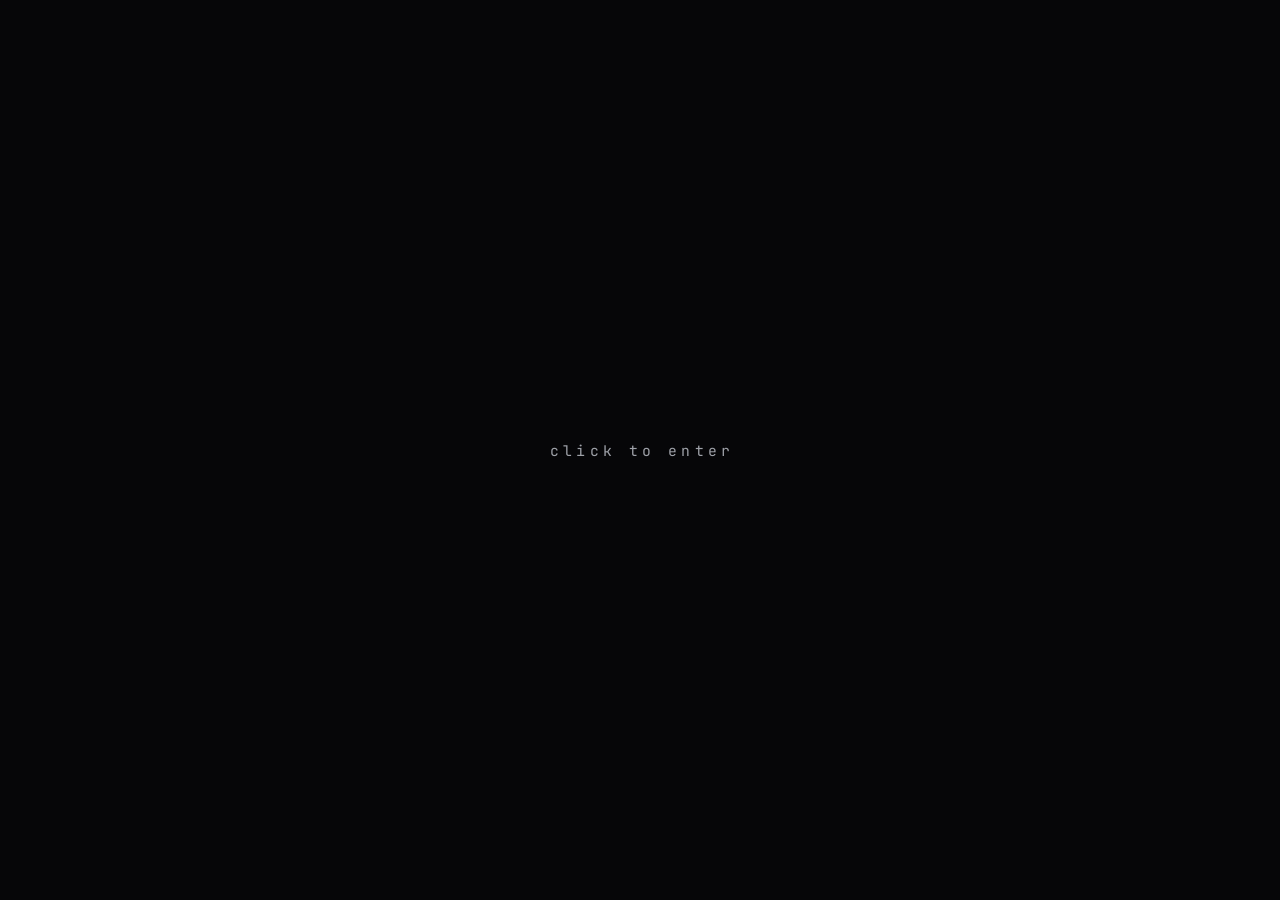
==== index.html @ 42042225 "Add files via upload" ====
<!DOCTYPE html>
<html lang="tr">
<head>
  <meta charset="UTF-8">
  <meta name="viewport" content="width=device-width, initial-scale=1.0">
  <title>Z O D I 4 C</title>
  <meta name="title" content="Z O D I 4 C">
  <meta name="description"
    content="Personal space of Zodi4c. Discord profiles, projects, skills, constellation map and terminal.">
  <meta name="theme-color" content="#121318">
  <meta property="og:type" content="website">
  <meta property="og:url" content="https://zodi4ctvn.github.io/">
  <meta property="og:title" content="Z O D I 4 C">
  <meta property="og:description" content="Digital presence • Takımyıldızı Projeleri • Terminal">
  <meta property="og:image" content="https://cdn.discordapp.com/embed/avatars/0.png">
  <link rel="canonical" href="https://zodi4ctvn.github.io/">
  <link rel="icon" type="image/svg+xml" href="assets/img/favicon.svg">
  <link rel="apple-touch-icon" href="assets/img/favicon.svg">
  <link rel="manifest" href="site.webmanifest">
  <meta name="twitter:card" content="summary">
  <meta name="twitter:title" content="Z O D I 4 C">
  <link rel="preconnect" href="https://fonts.googleapis.com">
  <link rel="preconnect" href="https://fonts.gstatic.com" crossorigin>
  <link
    href="https://fonts.googleapis.com/css2?family=Space+Grotesk:wght@400;500;600;700&family=JetBrains+Mono:wght@400;500;600&display=swap"
    rel="stylesheet">
  <link rel="stylesheet" href="assets/css/style.css">
</head>
<body class="site-locked">
  <div class="entry-curtain" id="entryCurtain" role="button" tabindex="0">
    <div class="entry-minimal-wrap">
      <span class="entry-prompt">click to enter</span>
    </div>
  </div>
  <div class="cursor-dot" id="cursorDot"></div>
  <div class="cursor-ring" id="cursorRing"></div>
  <div class="spotify-dynamic-ambient" id="dynamicAmbient"></div>
  <canvas id="dna-canvas"></canvas>
  <div class="background-backdrop">
    <div class="discord-bg-banner" id="discordBgBanner"></div>
    <div class="mist-layer"></div>
    <div class="vignette"></div>
  </div>
  <audio id="bgAudio" src="assets/audio/music.mp3" loop preload="metadata"></audio>
  <iframe id="ytAudioIframe" width="10" height="10" src=""
    style="position: absolute; opacity: 0; pointer-events: none; border: none; width: 1px; height: 1px;"
    allow="autoplay">
  </iframe>
  <main class="scene-center">
    <h1 class="brand-title" id="decodeTitle" data-original="Z O D I 4 C" aria-label="ZODI4C">Z O D I 4 C</h1>
    <div class="discord-activity-pill" id="discordPill">
      <div class="pill-banner-slice" id="pillBannerSlice"></div>
      <div class="pill-main-content">
        <div class="avatar-holder">
          <img id="discordAvatar" src="https://cdn.discordapp.com/embed/avatars/0.png" alt="Avatar">
          <span class="user-status-dot offline" id="userStatusDot"></span>
        </div>
        <div class="pill-info">
          <div class="pill-username" id="pillUsername">zodi4ctvn</div>
          <div class="pill-activity" id="pillActivity">
            <span class="act-state" id="actState">Connecting to Lanyard...</span>
          </div>
        </div>
        <div class="pill-badge" id="pillBadge" title="Verified">
          <svg viewBox="0 0 24 24" class="badge-verified-svg" fill="currentColor">
            <path
              d="M12 1L3 5v6c0 5.55 3.84 10.74 9 12 5.16-1.26 9-6.45 9-12V5l-9-4zm-2 16l-4-4 1.41-1.41L10 14.17l6.59-6.59L18 9l-8 8z" />
          </svg>
        </div>
      </div>
    </div>
    <nav class="horizontal-nav" aria-label="Sosyal Bağlantılar">
      <a href="https://discord.com/users/1403455771563528252" target="_blank" rel="noopener noreferrer"
        class="icon-nav-btn btn-discord" title="Discord (Ana Profil)">
        <svg viewBox="0 0 24 24" class="nav-svg" fill="currentColor">
          <path
            d="M20.317 4.37a19.791 19.791 0 0 0-4.885-1.515a.074.074 0 0 0-.079.037c-.21.375-.444.864-.608 1.25a18.27 18.27 0 0 0-5.487 0a12.64 12.64 0 0 0-.617-1.25a.077.077 0 0 0-.079-.037A19.736 19.736 0 0 0 3.677 4.37a.07.07 0 0 0-.032.027C.533 9.046-.32 13.58.099 18.057a.082.082 0 0 0 .031.057a19.9 19.9 0 0 0 5.993 3.03a.078.078 0 0 0 .084-.028c.462-.63.874-1.295 1.226-1.994a.076.076 0 0 0-.041-.106a13.107 13.107 0 0 1-1.872-.892a.077.077 0 0 1-.008-.128a10.2 10.2 0 0 0 .372-.292a.074.074 0 0 1 .077-.01c3.929 1.793 8.18 1.793 12.061 0a.074.074 0 0 1 .078.01c.12.098.246.198.373.292a.077.077 0 0 1-.006.127a12.299 12.299 0 0 1-1.873.894a.077.077 0 0 0-.041.107c.36.698.772 1.362 1.225 1.993a.076.076 0 0 0 .084.028a19.839 19.839 0 0 0 6.002-3.03a.077.077 0 0 0 .032-.054c.5-5.177-.838-9.674-3.549-13.66a.061.061 0 0 0-.031-.028zM8.02 15.33c-1.183 0-2.157-1.085-2.157-2.419c0-1.333.956-2.419 2.157-2.419c1.21 0 2.176 1.096 2.157 2.42c0 1.333-.956 2.418-2.157 2.418zm7.975 0c-1.183 0-2.157-1.085-2.157-2.419c0-1.333.955-2.419 2.157-2.419c1.21 0 2.176 1.096 2.157 2.42c0 1.333-.946 2.418-2.157 2.418z" />
        </svg>
      </a>
      <a href="https://guns.lol/zodi4c" target="_blank" rel="noopener noreferrer" class="icon-nav-btn btn-gunslol"
        title="guns.lol/zodi4c">
        <svg viewBox="0 0 100 100" class="nav-svg" fill="currentColor">
          <g transform="translate(100, 0) scale(-1, 1) rotate(90 50 50)">
            <path fill-rule="evenodd" clip-rule="evenodd"
              d="M72.5 4.8c1.8-1.8 4.7-1.8 6.5 0l16.2 16.2c1.8 1.8 1.8 4.7 0 6.5l-6.8 6.8c-.8.8-2 1-2.9.5l-3.2-1.8-4.5 4.5c.6 1.4.3 3.1-.9 4.3l-8.5 8.5c-1.3 1.3-3.2 1.5-4.7.7l-4.2 4.2 12.8 33.2c1.1 2.8-.2 6-2.9 7.1l-14.8 5.8c-2.8 1.1-6-.2-7.1-2.9L34.2 68.8l-12.5-4.8c-2.6-1-4.2-3.6-3.8-6.4l1.2-8.2-10.8-10.8c-2.4-2.4-2.4-6.3 0-8.7l12.8-12.8c2.4-2.4 6.3-2.4 8.7 0l9.8 9.8 28.5-28.5-2.2-4.2c-.6-1.1-.3-2.5.7-3.3l5.9-4.1zm-18.2 52.6l10.5 4.1c1.2.5 2.6.2 3.5-.7l8.2-8.2c.9-.9 1.2-2.3.7-3.5l-4.1-10.5-18.8 18.8z" />
            <rect x="26" y="24" width="46" height="5" rx="2.5" transform="rotate(45 49 26.5)" fill="#16171c" />
            <path d="M70 1.5c1.2-1.2 3.2-1.2 4.4 0l3.5 3.5c.8.8.8 2.1 0 2.9l-2.2 2.2-5.7-5.7 2.2-2.2c-.7-.7-1.5-.7-2.2-.7z" />
          </g>
        </svg>
      </a>
      <a href="https://www.youtube.com/@zodi4ctvn" target="_blank" rel="noopener noreferrer"
        class="icon-nav-btn btn-youtube" title="YouTube: @zodi4ctvn">
        <svg viewBox="0 0 24 24" class="nav-svg" fill="currentColor">
          <path
            d="M23.498 6.186a3.016 3.016 0 0 0-2.122-2.136C19.505 3.545 12 3.545 12 3.545s-7.505 0-9.377.505A3.017 3.017 0 0 0 .502 6.186C0 8.07 0 12 0 12s0 3.93.502 5.814a3.016 3.016 0 0 0 2.122 2.136c1.871.505 9.376.505 9.376.505s7.505 0 9.377-.505a3.015 3.015 0 0 0 2.122-2.136C24 15.93 24 12 24 12s0-3.93-.502-5.814zM9.545 15.568V8.432L15.818 12l-6.273 3.568z" />
        </svg>
      </a>
      <a href="https://open.spotify.com/user/dqjrnmq9o8prs687gr3y8j2pq?si=da574679f5d44e66" target="_blank"
        rel="noopener noreferrer" class="icon-nav-btn btn-spotify" title="Spotify: Kurtulamadım">
        <svg viewBox="0 0 24 24" class="nav-svg" fill="currentColor">
          <path
            d="M12 2C6.477 2 2 6.477 2 12c0 5.524 4.477 10 10 10s10-4.476 10-10c0-5.523-4.477-10-10-10zm4.586 14.424c-.18.295-.563.387-.857.207-2.35-1.435-5.308-1.76-8.793-.963-.335.077-.67-.133-.746-.468-.077-.334.132-.67.467-.746 3.808-.87 7.076-.502 9.722 1.113.294.18.387.562.207.857zm1.225-2.723c-.226.367-.707.482-1.074.256-2.69-1.654-6.79-2.133-9.97-1.167-.413.125-.85-.11-.975-.523-.125-.413.11-.85.523-.975 3.632-1.102 8.156-.569 11.24 1.335.367.226.482.707.256 1.074zm.105-2.835C14.692 8.95 9.375 8.775 6.297 9.71c-.494.15-1.018-.129-1.168-.623-.15-.495.129-1.018.624-1.168 3.532-1.073 9.404-.866 13.115 1.337.445.264.59.838.327 1.282-.264.444-.838.59-1.279.328z" />
        </svg>
      </a>
      <a href="https://github.com/zodi4ctvn" target="_blank" rel="noopener noreferrer" class="icon-nav-btn btn-github"
        title="GitHub">
        <svg viewBox="0 0 24 24" class="nav-svg" fill="currentColor">
          <path fill-rule="evenodd" clip-rule="evenodd"
            d="M12 2C6.477 2 2 6.484 2 12.017c0 4.425 2.865 8.18 6.839 9.504.5.092.682-.217.682-.483 0-.237-.008-.868-.013-1.703-2.782.605-3.369-1.343-3.369-1.343-.454-1.158-1.11-1.466-1.11-1.466-.908-.62.069-.608.069-.608 1.003.07 1.53 1.032 1.53 1.032.892 1.53 2.341 1.088 2.91.832.092-.647.35-1.088.636-1.338-2.22-.253-4.555-1.113-4.555-4.951 0-1.093.39-1.988 1.029-2.688-.103-.253-.446-1.272.098-2.65 0 0 .84-.27 2.75 1.026A9.564 9.564 0 0112 6.844c.85.004 1.705.115 2.504.337 1.909-1.296 2.747-1.027 2.747-1.027.546 1.379.202 2.398.1 2.651.64.7 1.028 1.595 1.028 2.688 0 3.848-2.339 4.695-4.566 4.943.359.309.678.92.678 1.855 0 1.338-.012 2.419-.012 2.747 0 .268.18.58.688.482A10.019 10.019 0 0022 12.017C22 6.484 17.522 2 12 2z" />
        </svg>
      </a>
      <button class="icon-nav-btn btn-terminal" id="terminalToggleBtn" title="Terminali Aç / Kapat"
        aria-label="Terminal">
        <svg viewBox="0 0 24 24" class="nav-svg" fill="none" stroke="currentColor" stroke-width="2"
          stroke-linecap="round" stroke-linejoin="round">
          <polyline points="4 17 10 11 4 5"></polyline>
          <line x1="12" y1="19" x2="20" y2="19"></line>
        </svg>
      </button>
      <a href="https://discord.com/users/1350881372104949903" target="_blank" rel="noopener noreferrer"
        class="icon-nav-btn btn-discord" title="Discord (Yedek Profil)">
        <svg viewBox="0 0 24 24" class="nav-svg" fill="currentColor">
          <path
            d="M20.317 4.37a19.791 19.791 0 0 0-4.885-1.515a.074.074 0 0 0-.079.037c-.21.375-.444.864-.608 1.25a18.27 18.27 0 0 0-5.487 0a12.64 12.64 0 0 0-.617-1.25a.077.077 0 0 0-.079-.037A19.736 19.736 0 0 0 3.677 4.37a.07.07 0 0 0-.032.027C.533 9.046-.32 13.58.099 18.057a.082.082 0 0 0 .031.057a19.9 19.9 0 0 0 5.993 3.03a.078.078 0 0 0 .084-.028c.462-.63.874-1.295 1.226-1.994a.076.076 0 0 0-.041-.106a13.107 13.107 0 0 1-1.872-.892a.077.077 0 0 1-.008-.128a10.2 10.2 0 0 0 .372-.292a.074.074 0 0 1 .077-.01c3.929 1.793 8.18 1.793 12.061 0a.074.074 0 0 1 .078.01c.12.098.246.198.373.292a.077.077 0 0 1-.006.127a12.299 12.299 0 0 1-1.873.894a.077.077 0 0 0-.041.107c.36.698.772 1.362 1.225 1.993a.076.076 0 0 0 .084.028a19.839 19.839 0 0 0 6.002-3.03a.077.077 0 0 0 .032-.054c.5-5.177-.838-9.674-3.549-13.66a.061.061 0 0 0-.031-.028zM8.02 15.33c-1.183 0-2.157-1.085-2.157-2.419c0-1.333.956-2.419 2.157-2.419c1.21 0 2.176 1.096 2.157 2.42c0 1.333-.956 2.418-2.157 2.418zm7.975 0c-1.183 0-2.157-1.085-2.157-2.419c0-1.333.955-2.419 2.157-2.419c1.21 0 2.176 1.096 2.157 2.42c0 1.333-.946 2.418-2.157 2.418z" />
        </svg>
      </a>
    </nav>
    <div class="visitor-counter-card" id="visitorCounterCard">
      <span class="visitor-counter-icon">
        <svg viewBox="0 0 24 24" width="14" height="14" fill="none" stroke="currentColor" stroke-width="2" stroke-linecap="round" stroke-linejoin="round">
          <path d="M1 12s4-8 11-8 11 8 11 8-4 8-11 8-11-8-11-8z"/>
          <circle cx="12" cy="12" r="3"/>
        </svg>
      </span>
      <span class="visitor-counter-label">visitors</span>
      <span class="visitor-counter-sep">·</span>
      <span class="visitor-counter-num" id="visitorCount">—</span>
    </div>
    <div class="interactive-terminal hidden" id="terminalCard">
      <div class="terminal-header">
        <div class="terminal-dots">
          <span class="dot close" id="termClose"></span>
          <span class="dot min"></span>
          <span class="dot max"></span>
        </div>
        <span class="terminal-title">zodi4c@system:~ (bash)</span>
        <span class="terminal-hint">yardım için 'help'</span>
      </div>
      <div class="terminal-body" id="terminalBody">
        <div class="term-line output">Zodi4c Interactive Shell v1.2.0</div>
        <div class="term-line output text-dim">Tip: 'help' yazarak mevcut komutları görebilirsiniz.</div>
      </div>
      <div class="terminal-input-row">
        <span class="prompt-sign">zodi4c@root:~$</span>
        <input type="text" id="termInput" class="term-input" autocomplete="off" spellcheck="false"
          placeholder="komut yaz...">
      </div>
    </div>
  </main>

  <div class="confirm-modal-overlay hidden" id="redirectModal">
    <div class="confirm-modal-box">
      <div class="confirm-header">
        <span class="confirm-tag">redirect</span>
        <span class="confirm-host" id="confirmTargetHost">discord.com</span>
      </div>
      <div class="confirm-url" id="confirmTargetUrl">https://...</div>
      <div class="confirm-actions">
        <button class="confirm-btn cancel" id="confirmCancelBtn">cancel</button>
        <button class="confirm-btn proceed" id="confirmProceedBtn">continue ↗</button>
      </div>
    </div>
  </div>

  <div class="bottom-visualizer-container" id="bottomVisualizerWrap" aria-hidden="true">
    <canvas id="bottomVisualizerCanvas"></canvas>
  </div>

  <script src="assets/js/script.js"></script>
</body>
</html>
---- assets/css/style.css ----
:root {
  --bg-color: #080809;
  --bg-card: rgba(18, 19, 23, 0.7);
  --border-subtle: rgba(255, 255, 255, 0.08);
  --border-hover: rgba(255, 255, 255, 0.22);
  --text-pure: #ffffff;
  --text-dim: #9ea1a8;
  --text-dark: #585a63;
  --spotify-accent: rgba(255, 255, 255, 0.15);
  --accent-glow: rgba(255, 255, 255, 0.2);
  --font-sans: 'Space Grotesk', -apple-system, BlinkMacSystemFont, sans-serif;
  --font-mono: 'JetBrains Mono', monospace;
}
::-webkit-scrollbar {
  width: 5px;
  height: 5px;
}
::-webkit-scrollbar-track {
  background: rgba(10, 11, 14, 0.6);
  border-radius: 4px;
}
::-webkit-scrollbar-thumb {
  background: rgba(255, 255, 255, 0.2);
  border-radius: 4px;
  transition: background 0.2s ease;
}
::-webkit-scrollbar-thumb:hover {
  background: rgba(255, 255, 255, 0.45);
}
* {
  scrollbar-width: thin;
  scrollbar-color: rgba(255, 255, 255, 0.2) rgba(10, 11, 14, 0.6);
}
*, *::before, *::after {
  box-sizing: border-box;
  margin: 0;
  padding: 0;
  -webkit-font-smoothing: antialiased;
  -webkit-user-select: none;
  -moz-user-select: none;
  -ms-user-select: none;
  user-select: none;
  -webkit-user-drag: none;
  -webkit-touch-callout: none;
}
input, textarea {
  -webkit-user-select: text;
  -moz-user-select: text;
  -ms-user-select: text;
  user-select: text;
}
img, svg, a {
  -webkit-user-drag: none;
  user-drag: none;
  pointer-events: auto;
}
html, body {
  width: 100%;
  height: 100%;
  background-color: var(--bg-color);
  color: var(--text-pure);
  font-family: var(--font-sans);
  overflow: hidden;
  cursor: none !important;
  perspective: 1000px;
}
* {
  cursor: none !important;
}
.entry-curtain {
  position: fixed;
  inset: 0;
  z-index: 10000;
  background-color: #060608;
  display: flex;
  align-items: center;
  justify-content: center;
  backdrop-filter: blur(35px);
  -webkit-backdrop-filter: blur(35px);
  transition: opacity 1.4s cubic-bezier(0.22, 1, 0.36, 1), backdrop-filter 1.4s ease, visibility 1.4s;
  cursor: none !important;
}
.entry-curtain.fading {
  opacity: 0;
  visibility: hidden;
  backdrop-filter: blur(0px);
  -webkit-backdrop-filter: blur(0px);
  pointer-events: none;
}
.entry-curtain.fading .entry-prompt {
  transform: scale(0.92);
  filter: blur(8px);
  opacity: 0;
  transition: transform 0.6s ease, filter 0.6s ease, opacity 0.6s ease;
}
.entry-minimal-wrap {
  text-align: center;
}
.entry-prompt {
  font-family: var(--font-mono);
  font-size: 0.92rem;
  letter-spacing: 0.28em;
  text-indent: 0.28em;
  color: var(--text-dim);
  text-transform: lowercase;
  transition: color 0.3s ease, letter-spacing 0.3s ease;
  animation: promptBreathe 2.4s infinite ease-in-out;
  display: inline-block;
  user-select: none;
}
@keyframes promptBreathe {
  0%, 100% {
    opacity: 0.4;
    transform: scale(0.97);
    color: var(--text-dim);
    text-shadow: 0 0 0 rgba(255, 255, 255, 0);
  }
  50% {
    opacity: 1;
    transform: scale(1.03);
    color: #ffffff;
    text-shadow: 0 0 14px rgba(255, 255, 255, 0.6), 0 0 28px rgba(255, 255, 255, 0.25);
  }
}

/* ── Simultaneous Soft Fade & Illumination Entrance ── */
body.site-locked .scene-center .brand-title,
body.site-locked .scene-center .discord-activity-pill,
body.site-locked .scene-center .horizontal-nav,
body.site-locked .scene-center .visitor-counter-card,
body.site-locked #bottomVisualizerCanvas,
body.site-locked #dna-canvas,
body.site-locked .background-backdrop {
  opacity: 0;
  filter: blur(10px);
}

body.site-entered .scene-center .brand-title,
body.site-entered .scene-center .discord-activity-pill,
body.site-entered .scene-center .horizontal-nav,
body.site-entered .scene-center .visitor-counter-card {
  animation: simultaneousIlluminate 1.25s cubic-bezier(0.22, 1, 0.36, 1) both;
}

body.site-entered #dna-canvas,
body.site-entered .background-backdrop,
body.site-entered #bottomVisualizerCanvas {
  animation: simultaneousIlluminate 1.4s cubic-bezier(0.22, 1, 0.36, 1) both;
}

@keyframes simultaneousIlluminate {
  0% {
    opacity: 0;
    filter: blur(10px) brightness(0.6);
  }
  100% {
    opacity: 1;
    filter: blur(0px) brightness(1);
  }
}

/* ── Interactive Focus / Spot Dimming ── */
.scene-center .brand-title,
.scene-center .discord-activity-pill,
.scene-center .horizontal-nav,
.scene-center .visitor-counter-card {
  transition: opacity 0.35s cubic-bezier(0.16, 1, 0.3, 1), filter 0.35s cubic-bezier(0.16, 1, 0.3, 1), transform 0.25s ease;
}

/* When the user hovers over any main box, dim the other boxes to focus attention */
.scene-center:has(.discord-activity-pill:hover) .brand-title,
.scene-center:has(.discord-activity-pill:hover) .horizontal-nav,
.scene-center:has(.discord-activity-pill:hover) .visitor-counter-card {
  opacity: 0.35;
  filter: blur(1.5px) brightness(0.75);
}

.scene-center:has(.horizontal-nav:hover) .brand-title,
.scene-center:has(.horizontal-nav:hover) .discord-activity-pill,
.scene-center:has(.horizontal-nav:hover) .visitor-counter-card {
  opacity: 0.35;
  filter: blur(1.5px) brightness(0.75);
}

.scene-center:has(.brand-title:hover) .discord-activity-pill,
.scene-center:has(.brand-title:hover) .horizontal-nav,
.scene-center:has(.brand-title:hover) .visitor-counter-card {
  opacity: 0.38;
  filter: blur(1.5px) brightness(0.75);
}

.scene-center:has(.visitor-counter-card:hover) .brand-title,
.scene-center:has(.visitor-counter-card:hover) .discord-activity-pill,
.scene-center:has(.visitor-counter-card:hover) .horizontal-nav {
  opacity: 0.45;
  filter: blur(1px) brightness(0.8);
}
.cursor-dot {
  position: fixed;
  top: 0;
  left: 0;
  width: 6px;
  height: 6px;
  background-color: #ffffff;
  border-radius: 50%;
  pointer-events: none;
  z-index: 99999;
  opacity: 0;
  transform: translate(-50%, -50%);
  transition: width 0.15s ease, height 0.15s ease;
  box-shadow: 0 0 10px rgba(255, 255, 255, 0.8);
}
.cursor-ring {
  position: fixed;
  top: 0;
  left: 0;
  width: 32px;
  height: 32px;
  border: 1.5px solid rgba(255, 255, 255, 0.45);
  border-radius: 50%;
  pointer-events: none;
  z-index: 99998;
  opacity: 0;
  transform: translate(-50%, -50%);
  transition: width 0.2s cubic-bezier(0.16, 1, 0.3, 1), height 0.2s cubic-bezier(0.16, 1, 0.3, 1), border-color 0.2s ease, background-color 0.2s ease;
}
body.cursor-hover .cursor-dot { width: 4px; height: 4px; }
body.cursor-hover .cursor-ring {
  width: 46px;
  height: 46px;
  border-color: rgba(255, 255, 255, 0.75);
  background-color: rgba(255, 255, 255, 0.06);
}
.click-ripple {
  position: fixed;
  border-radius: 50%;
  border: 1.5px solid rgba(255, 255, 255, 0.95);
  box-shadow: 0 0 14px rgba(255, 255, 255, 0.6), inset 0 0 10px rgba(255, 255, 255, 0.3);
  pointer-events: none;
  z-index: 999999;
  transform: translate(-50%, -50%) scale(0.15);
  animation: rippleExpand 0.65s cubic-bezier(0.15, 0.85, 0.35, 1) forwards;
}
@keyframes rippleExpand {
  0% {
    width: 8px;
    height: 8px;
    opacity: 1;
    transform: translate(-50%, -50%) scale(0.2);
  }
  100% {
    width: 85px;
    height: 85px;
    opacity: 0;
    transform: translate(-50%, -50%) scale(1.8);
    border-color: rgba(255, 255, 255, 0);
  }
}
.spotify-dynamic-ambient {
  position: fixed;
  inset: 0;
  z-index: 0;
  pointer-events: none;
  background: radial-gradient(circle at 50% 50%, var(--spotify-accent) 0%, transparent 70%);
  opacity: 0.45;
  transition: background 1.2s ease, opacity 1s ease;
}
#dna-canvas {
  position: fixed;
  top: 0;
  left: 0;
  width: 100vw;
  height: 100vh;
  z-index: 2;
  pointer-events: none; 
}
.background-backdrop {
  position: fixed;
  inset: 0;
  z-index: 1;
  pointer-events: none;
  background: radial-gradient(circle at 50% 45%, #18191d 0%, #0c0c0e 55%, #050506 100%);
  overflow: hidden;
}
.discord-bg-banner {
  position: absolute;
  inset: 0;
  background-size: cover;
  background-position: center;
  opacity: 0.25;
  filter: blur(25px) brightness(0.8);
  transform: scale(1.1);
  transition: background-image 1s ease, opacity 1s ease;
}
.mist-layer {
  position: absolute;
  inset: 0;
  background: radial-gradient(ellipse at center, rgba(255, 255, 255, 0.03) 0%, transparent 70%);
}
.vignette {
  position: absolute;
  inset: 0;
  box-shadow: inset 0 0 150px rgba(0, 0, 0, 0.95);
}
.scene-center {
  position: relative;
  z-index: 10;
  width: 100%;
  height: 100vh;
  display: flex;
  flex-direction: column;
  align-items: center;
  justify-content: center;
  padding: 20px;
  will-change: transform;
}
.brand-title {
  display: inline-block;
  font-family: var(--font-mono);
  font-size: 2.2rem;
  font-weight: 700;
  letter-spacing: 0.45em;
  text-indent: 0.45em;
  color: var(--text-pure);
  text-shadow: 0 4px 25px rgba(255, 255, 255, 0.25);
  margin-bottom: 18px;
  padding: 8px 18px;
  cursor: pointer;
  pointer-events: auto;
  user-select: none;
  transform-style: preserve-3d;
  will-change: transform;
  transition: text-shadow 0.25s ease;
}
.brand-title:hover {
  text-shadow: 0 0 30px rgba(255, 255, 255, 0.6), 0 0 10px rgba(255, 255, 255, 0.4);
}
.discord-activity-pill {
  position: relative;
  display: flex;
  flex-direction: column;
  background: rgba(22, 23, 28, 0.7);
  border: 1px solid rgba(255, 255, 255, 0.09);
  border-radius: 18px;
  backdrop-filter: blur(20px);
  -webkit-backdrop-filter: blur(20px);
  box-shadow: 0 15px 35px -8px rgba(0, 0, 0, 0.7);
  margin-bottom: 16px;
  width: 394px;
  max-width: 92vw;
  overflow: hidden;
  transform-style: preserve-3d;
  will-change: transform;
  transition: box-shadow 0.25s ease, border-color 0.25s ease;
}
.discord-activity-pill:hover {
  border-color: rgba(255, 255, 255, 0.2);
  box-shadow: 0 20px 40px -10px rgba(0, 0, 0, 0.85), 0 0 20px rgba(255, 255, 255, 0.05);
}
.pill-banner-slice {
  width: 100%;
  height: 0px;
  background-size: cover;
  background-position: center;
  transition: height 0.4s ease;
}
.pill-banner-slice.has-banner {
  height: 55px;
  border-bottom: 1px solid rgba(255, 255, 255, 0.08);
}
.pill-main-content {
  display: flex;
  align-items: center;
  gap: 14px;
  padding: 10px 18px 10px 12px;
  pointer-events: none; 
}
.avatar-holder {
  position: relative;
  width: 44px;
  height: 44px;
  flex-shrink: 0;
}
.avatar-holder img {
  width: 100%;
  height: 100%;
  border-radius: 12px;
  object-fit: cover;
  background: #111;
}
.user-status-dot {
  position: absolute;
  bottom: -2px;
  right: -2px;
  width: 12px;
  height: 12px;
  border-radius: 50%;
  border: 2px solid #14151a;
  background: #747f8d;
}
.user-status-dot.online { background: #3ba55d; box-shadow: 0 0 6px #3ba55d; }
.user-status-dot.idle { background: #faa81a; }
.user-status-dot.dnd { background: #ed4245; }
.user-status-dot.offline { background: #747f8d; }
.pill-info {
  flex-grow: 1;
  display: flex;
  flex-direction: column;
  overflow: hidden;
  text-align: left;
}
.pill-username {
  font-size: 0.88rem;
  font-weight: 600;
  color: var(--text-pure);
}
.pill-activity {
  font-size: 0.75rem;
  color: var(--text-dim);
  white-space: nowrap;
  overflow: hidden;
  text-overflow: ellipsis;
  margin-top: 2px;
}
.act-state {
  display: inline-block;
  max-width: 275px;
  overflow: hidden;
  text-overflow: ellipsis;
  white-space: nowrap;
}
.pill-badge { 
  flex-shrink: 0; 
  margin-left: 10px; 
  display: flex;
  align-items: center;
  justify-content: center;
}
.badge-verified-svg {
  width: 20px;
  height: 20px;
  color: #5865F2;
  filter: drop-shadow(0 0 8px rgba(88, 101, 242, 0.5));
  transition: transform 0.2s ease, filter 0.2s ease;
}
.badge-verified-svg:hover {
  transform: scale(1.12);
  filter: drop-shadow(0 0 12px rgba(88, 101, 242, 0.8));
}

/* ── Visitor Counter ───────────────────────────────────── */
.visitor-counter-card {
  display: inline-flex;
  align-items: center;
  gap: 6px;
  padding: 5px 10px;
  margin-top: 10px;
  font-family: var(--font-mono);
  font-size: 0.7rem;
  color: rgba(255, 255, 255, 0.28);
  letter-spacing: 0.04em;
  background: transparent;
  border: none;
  box-shadow: none;
}
.visitor-counter-icon {
  display: flex;
  align-items: center;
  color: rgba(255, 255, 255, 0.22);
  flex-shrink: 0;
}
.visitor-counter-label {
  color: rgba(255, 255, 255, 0.28);
}
.visitor-counter-sep {
  color: rgba(255, 255, 255, 0.15);
}
.visitor-counter-num {
  font-size: 0.7rem;
  font-weight: 500;
  color: rgba(255, 255, 255, 0.45);
  transition: opacity 0.3s ease;
}
.visitor-counter-num.loading {
  opacity: 0.3;
}

.horizontal-nav {
  position: relative;
  z-index: 50;
  display: inline-flex;
  align-items: center;
  justify-content: center;
  gap: 2px;
  width: 394px;
  max-width: 94vw;
  background: rgba(22, 23, 28, 0.75);
  border: 1px solid rgba(255, 255, 255, 0.09);
  border-radius: 18px;
  backdrop-filter: blur(20px);
  -webkit-backdrop-filter: blur(20px);
  box-shadow: 0 15px 35px -8px rgba(0, 0, 0, 0.7);
  padding: 4px;
  pointer-events: auto;
}
.icon-nav-btn {
  flex: 1;
  min-width: 0;
  position: relative;
  z-index: 52;
  display: inline-flex;
  align-items: center;
  justify-content: center;
  height: 46px;
  background: transparent;
  border: none;
  border-radius: 13px;
  outline: none;
  cursor: pointer;
  pointer-events: auto;
  text-decoration: none;
  -webkit-user-select: none;
  user-select: none;
  touch-action: manipulation;
  transition: background-color 0.22s cubic-bezier(0.16, 1, 0.3, 1), box-shadow 0.22s cubic-bezier(0.16, 1, 0.3, 1), transform 0.2s cubic-bezier(0.175, 0.885, 0.32, 1.275), filter 0.2s ease;
}
.icon-nav-btn * {
  pointer-events: none;
}
.icon-nav-btn:hover,
.icon-nav-btn.is-hover {
  transform: translateY(-2.5px) scale(1.08);
}
.icon-nav-btn:active {
  transform: scale(0.92);
  filter: brightness(1.4);
}
.icon-nav-btn.btn-clicked {
  animation: navBtnPulse 0.45s cubic-bezier(0.16, 1, 0.3, 1);
}
@keyframes navBtnPulse {
  0% { transform: scale(0.92); }
  50% { transform: scale(1.15); }
  100% { transform: scale(1); }
}

.nav-svg {
  width: 20px;
  height: 20px;
  pointer-events: none;
  transition: transform 0.25s cubic-bezier(0.175, 0.885, 0.32, 1.275), filter 0.25s ease;
}
.icon-nav-btn:hover .nav-svg,
.icon-nav-btn.is-hover .nav-svg {
  transform: scale(1.12);
}

.btn-discord { color: #5865F2; }
.btn-discord:hover, .btn-discord.is-hover {
  background: rgba(88, 101, 242, 0.22);
  box-shadow: 0 0 16px rgba(88, 101, 242, 0.35);
}
.btn-discord:hover .nav-svg, .btn-discord.is-hover .nav-svg {
  filter: drop-shadow(0 0 8px rgba(88, 101, 242, 0.7));
}

.btn-gunslol { color: #b166e6; }
.btn-gunslol:hover, .btn-gunslol.is-hover {
  background: rgba(177, 102, 230, 0.22);
  box-shadow: 0 0 16px rgba(177, 102, 230, 0.35);
}
.btn-gunslol:hover .nav-svg, .btn-gunslol.is-hover .nav-svg {
  filter: drop-shadow(0 0 8px rgba(177, 102, 230, 0.7));
}

.btn-youtube { color: #ff0000; }
.btn-youtube:hover, .btn-youtube.is-hover {
  background: rgba(255, 0, 0, 0.22);
  box-shadow: 0 0 16px rgba(255, 0, 0, 0.35);
}
.btn-youtube:hover .nav-svg, .btn-youtube.is-hover .nav-svg {
  filter: drop-shadow(0 0 8px rgba(255, 0, 0, 0.7));
}

.btn-spotify { color: #1DB954; }
.btn-spotify:hover, .btn-spotify.is-hover {
  background: rgba(29, 185, 84, 0.22);
  box-shadow: 0 0 16px rgba(29, 185, 84, 0.35);
}
.btn-spotify:hover .nav-svg, .btn-spotify.is-hover .nav-svg {
  filter: drop-shadow(0 0 8px rgba(29, 185, 84, 0.7));
}

.btn-github { color: #f0f6fc; }
.btn-github:hover, .btn-github.is-hover {
  background: rgba(255, 255, 255, 0.18);
  box-shadow: 0 0 16px rgba(255, 255, 255, 0.25);
}
.btn-github:hover .nav-svg, .btn-github.is-hover .nav-svg {
  filter: drop-shadow(0 0 8px rgba(255, 255, 255, 0.6));
}

.btn-terminal { color: #00ff66; }
.btn-terminal:hover, .btn-terminal.is-hover {
  background: rgba(0, 255, 102, 0.2);
  box-shadow: 0 0 16px rgba(0, 255, 102, 0.35);
}
.btn-terminal:hover .nav-svg, .btn-terminal.is-hover .nav-svg {
  filter: drop-shadow(0 0 8px rgba(0, 255, 102, 0.7));
}
.interactive-terminal {
  position: absolute;
  bottom: 85px;
  width: 90vw;
  max-width: 480px;
  background: rgba(12, 13, 17, 0.95);
  border: 1px solid rgba(255, 255, 255, 0.14);
  border-radius: 14px;
  box-shadow: 0 25px 50px rgba(0, 0, 0, 0.85);
  backdrop-filter: blur(20px);
  -webkit-backdrop-filter: blur(20px);
  overflow: hidden;
  z-index: 80;
  display: flex;
  flex-direction: column;
  transition: all 0.3s cubic-bezier(0.16, 1, 0.3, 1);
}
.interactive-terminal.hidden {
  opacity: 0;
  transform: translateY(15px) scale(0.96);
  pointer-events: none;
}
.terminal-header {
  display: flex;
  align-items: center;
  padding: 10px 14px;
  background: rgba(255, 255, 255, 0.03);
  border-bottom: 1px solid rgba(255, 255, 255, 0.06);
}
.terminal-dots { display: flex; gap: 6px; margin-right: 12px; }
.terminal-dots .dot { width: 10px; height: 10px; border-radius: 50%; }
.dot.close { background: #ff5f56; cursor: pointer; }
.dot.min { background: #ffbd2e; }
.dot.max { background: #27c93f; }
.terminal-title {
  font-family: var(--font-mono);
  font-size: 0.72rem;
  color: var(--text-dim);
  flex-grow: 1;
}
.terminal-hint {
  font-family: var(--font-mono);
  font-size: 0.65rem;
  color: var(--text-dark);
}
.terminal-body {
  padding: 14px;
  max-height: 200px;
  overflow-y: auto;
  font-family: var(--font-mono);
  font-size: 0.78rem;
  display: flex;
  flex-direction: column;
  gap: 6px;
}
.term-line.cmd { color: #fff; }
.term-line.output { color: #a5b4fc; }
.term-line.error { color: #f87171; }
.term-line.text-dim { color: var(--text-dim); }
.terminal-input-row {
  display: flex;
  align-items: center;
  gap: 8px;
  padding: 10px 14px;
  background: rgba(255, 255, 255, 0.02);
  border-top: 1px solid rgba(255, 255, 255, 0.06);
}
.prompt-sign {
  font-family: var(--font-mono);
  font-size: 0.76rem;
  color: #34d399;
}
.term-input {
  flex-grow: 1;
  background: transparent;
  border: none;
  outline: none;
  font-family: var(--font-mono);
  font-size: 0.78rem;
  color: #fff;
}

@media (max-width: 640px) {
  .brand-title {
    font-size: 1.5rem;
    letter-spacing: 0.3em;
    text-indent: 0.3em;
  }
  .horizontal-nav { gap: 8px; }
  .icon-nav-btn { width: 40px; height: 40px; }
  .nav-svg { width: 18px; height: 18px; }
}

@media (hover: none), (pointer: coarse) {
  * {
    cursor: default !important;
  }
  .cursor-dot, .cursor-ring {
    display: none !important;
  }
}

@media (prefers-reduced-motion: reduce) {
  /* Keep standard subtle transitions without breaking site experience */
}

.confirm-modal-overlay {
  position: fixed;
  inset: 0;
  z-index: 99990;
  background: radial-gradient(circle at center, rgba(10, 11, 16, 0.6) 0%, rgba(5, 5, 8, 0.85) 100%);
  backdrop-filter: blur(14px);
  -webkit-backdrop-filter: blur(14px);
  display: flex;
  align-items: center;
  justify-content: center;
  padding: 20px;
  opacity: 1;
  visibility: visible;
  transition: opacity 0.35s cubic-bezier(0.16, 1, 0.3, 1), backdrop-filter 0.35s ease, visibility 0.35s;
}

.confirm-modal-overlay.hidden {
  opacity: 0;
  visibility: hidden;
  backdrop-filter: blur(0px);
  -webkit-backdrop-filter: blur(0px);
  pointer-events: none;
}

.confirm-modal-box {
  position: relative;
  background: rgba(16, 17, 22, 0.92);
  border: 1px solid rgba(255, 255, 255, 0.14);
  border-radius: 18px;
  padding: 22px 24px;
  width: 100%;
  max-width: 340px;
  backdrop-filter: blur(30px);
  -webkit-backdrop-filter: blur(30px);
  box-shadow: 0 25px 60px -10px rgba(0, 0, 0, 0.9), 0 0 0 1px rgba(255, 255, 255, 0.06), 0 0 35px rgba(255, 255, 255, 0.05);
  transform: scale(1) translateY(0);
  transition: transform 0.4s cubic-bezier(0.175, 0.885, 0.32, 1.275), opacity 0.3s cubic-bezier(0.16, 1, 0.3, 1), box-shadow 0.3s ease;
  overflow: hidden;
}

.confirm-modal-box::before {
  content: '';
  position: absolute;
  top: 0;
  left: 0;
  right: 0;
  height: 1px;
  background: linear-gradient(90deg, transparent, rgba(255, 255, 255, 0.35), transparent);
}

.confirm-modal-overlay.hidden .confirm-modal-box {
  transform: scale(0.88) translateY(18px);
  opacity: 0;
}

.confirm-header {
  display: flex;
  align-items: center;
  justify-content: space-between;
  margin-bottom: 12px;
}

.confirm-tag {
  font-family: var(--font-mono);
  font-size: 0.65rem;
  letter-spacing: 0.16em;
  text-transform: uppercase;
  color: var(--text-dark);
  display: inline-flex;
  align-items: center;
  gap: 5px;
}
.confirm-tag::before {
  content: '';
  width: 5px;
  height: 5px;
  border-radius: 50%;
  background: #38bdf8;
  box-shadow: 0 0 6px #38bdf8;
  animation: pulseTag 2s infinite ease-in-out;
}
@keyframes pulseTag {
  0%, 100% { opacity: 0.5; }
  50% { opacity: 1; transform: scale(1.2); }
}

.confirm-host {
  font-family: var(--font-mono);
  font-size: 0.74rem;
  color: #ffffff;
  font-weight: 600;
  letter-spacing: 0.02em;
}

.confirm-url {
  font-family: var(--font-mono);
  font-size: 0.68rem;
  color: var(--text-dim);
  background: rgba(255, 255, 255, 0.04);
  border: 1px solid rgba(255, 255, 255, 0.07);
  padding: 9px 12px;
  border-radius: 9px;
  margin-bottom: 16px;
  word-break: break-all;
  white-space: nowrap;
  overflow: hidden;
  text-overflow: ellipsis;
  user-select: all;
  transition: border-color 0.2s ease, background 0.2s ease;
}
.confirm-url:hover {
  background: rgba(255, 255, 255, 0.07);
  border-color: rgba(255, 255, 255, 0.15);
  color: #ffffff;
}

.confirm-actions {
  display: flex;
  gap: 10px;
}

.confirm-btn {
  flex: 1;
  padding: 10px 14px;
  border-radius: 11px;
  font-family: var(--font-mono);
  font-size: 0.75rem;
  letter-spacing: 0.04em;
  border: none;
  cursor: pointer;
  transition: transform 0.18s cubic-bezier(0.16, 1, 0.3, 1), box-shadow 0.2s ease, background-color 0.2s ease, filter 0.2s ease;
}

.confirm-btn:active {
  transform: scale(0.96);
}

.confirm-btn.cancel {
  background: rgba(255, 255, 255, 0.06);
  color: var(--text-dim);
  border: 1px solid rgba(255, 255, 255, 0.09);
}

.confirm-btn.cancel:hover {
  background: rgba(255, 255, 255, 0.13);
  color: #ffffff;
  border-color: rgba(255, 255, 255, 0.18);
  transform: translateY(-1px);
}

.confirm-btn.proceed {
  background: #ffffff;
  color: #08080a;
  font-weight: 600;
  box-shadow: 0 4px 14px rgba(255, 255, 255, 0.25);
}

.confirm-btn.proceed:hover {
  background: #ffffff;
  box-shadow: 0 6px 22px rgba(255, 255, 255, 0.45);
  transform: translateY(-1.5px);
}

.bottom-visualizer-container {
  position: fixed;
  bottom: 0;
  left: 0;
  width: 100vw;
  height: 42px;
  pointer-events: none;
  z-index: 25;
  display: flex;
  align-items: flex-end;
  justify-content: center;
  overflow: hidden;
  opacity: 0.9;
}

#bottomVisualizerCanvas {
  width: 100%;
  height: 100%;
  display: block;
}
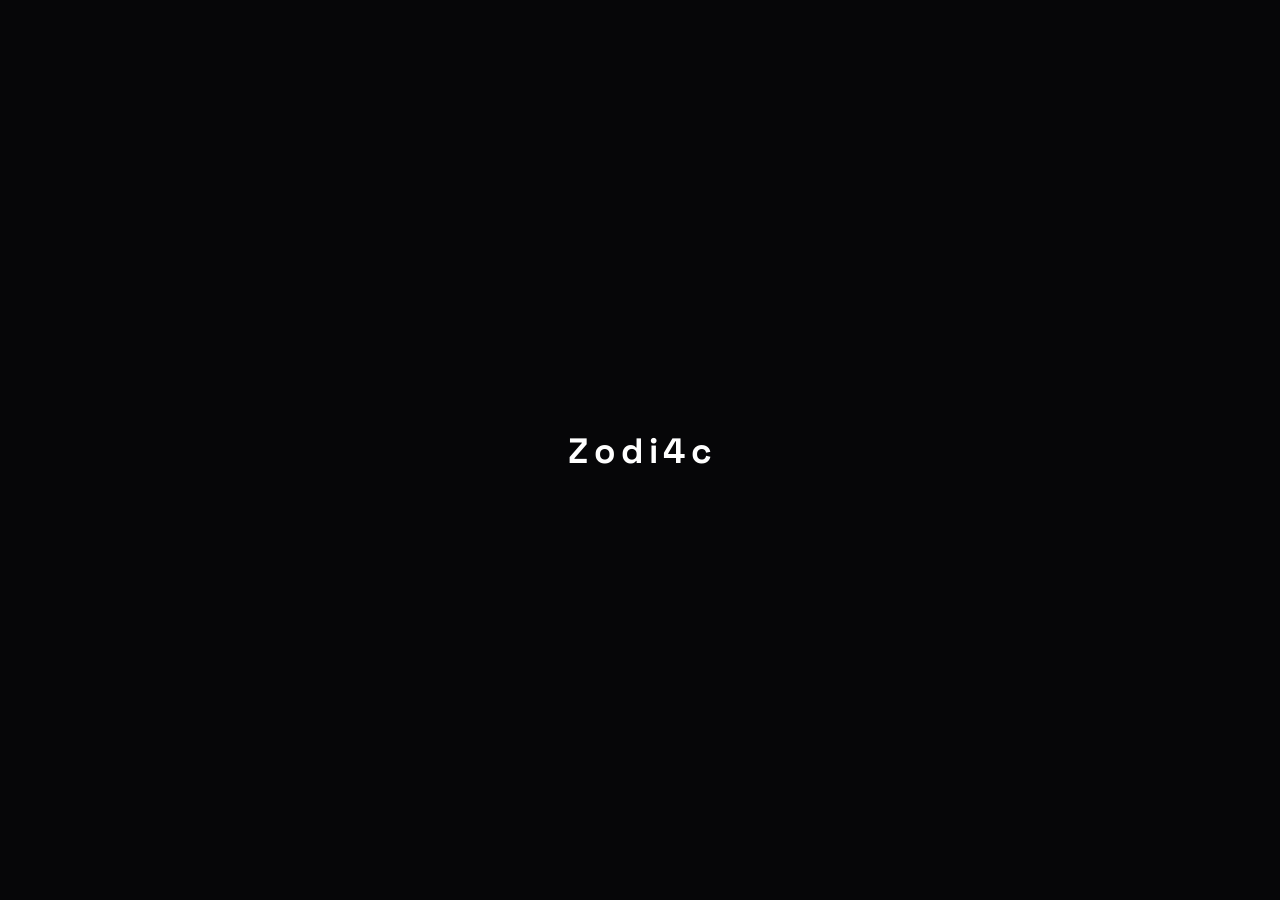
==== commit 79f64637: "feat: unified 3D glass card, music player, GitHub & Memories drawers" ====
--- a/index.html
+++ b/index.html
@@ -1,5 +1,6 @@
 <!DOCTYPE html>
 <html lang="tr">
+
 <head>
   <meta charset="UTF-8">
   <meta name="viewport" content="width=device-width, initial-scale=1.0">
@@ -14,128 +15,206 @@
   <meta property="og:description" content="Digital presence • Takımyıldızı Projeleri • Terminal">
   <meta property="og:image" content="https://cdn.discordapp.com/embed/avatars/0.png">
   <link rel="canonical" href="https://zodi4ctvn.github.io/">
-  <link rel="icon" type="image/svg+xml" href="assets/img/favicon.svg">
-  <link rel="apple-touch-icon" href="assets/img/favicon.svg">
+  <link rel="icon" type="image/png"
+    href="https://cdn.discordapp.com/avatars/1403455771563528252/45b51aba1249e7a47dd67075faa3e03d.png?size=128">
+  <link rel="apple-touch-icon"
+    href="https://cdn.discordapp.com/avatars/1403455771563528252/45b51aba1249e7a47dd67075faa3e03d.png?size=128">
   <link rel="manifest" href="site.webmanifest">
   <meta name="twitter:card" content="summary">
   <meta name="twitter:title" content="Z O D I 4 C">
   <link rel="preconnect" href="https://fonts.googleapis.com">
   <link rel="preconnect" href="https://fonts.gstatic.com" crossorigin>
   <link
-    href="https://fonts.googleapis.com/css2?family=Space+Grotesk:wght@400;500;600;700&family=JetBrains+Mono:wght@400;500;600&display=swap"
+    href="https://fonts.googleapis.com/css2?family=Space+Grotesk:wght@400;500;600;700&family=JetBrains+Mono:wght@400;500;600&family=Syncopate:wght@700&display=swap"
     rel="stylesheet">
   <link rel="stylesheet" href="assets/css/style.css">
 </head>
+
 <body class="site-locked">
   <div class="entry-curtain" id="entryCurtain" role="button" tabindex="0">
     <div class="entry-minimal-wrap">
-      <span class="entry-prompt">click to enter</span>
-    </div>
-  </div>
+      <span class="entry-prompt">Zodi4c</span>
+    </div>
+  </div>
+  <!-- Smooth Cinematic Theme Switch Curtain -->
   <div class="cursor-dot" id="cursorDot"></div>
   <div class="cursor-ring" id="cursorRing"></div>
   <div class="spotify-dynamic-ambient" id="dynamicAmbient"></div>
   <canvas id="dna-canvas"></canvas>
+
   <div class="background-backdrop">
     <div class="discord-bg-banner" id="discordBgBanner"></div>
     <div class="mist-layer"></div>
     <div class="vignette"></div>
   </div>
   <audio id="bgAudio" src="assets/audio/music.mp3" loop preload="metadata"></audio>
-  <iframe id="ytAudioIframe" width="10" height="10" src=""
-    style="position: absolute; opacity: 0; pointer-events: none; border: none; width: 1px; height: 1px;"
-    allow="autoplay">
+  <iframe id="ytAudioIframe" width="220" height="220" src=""
+    style="position: fixed; left: -9999px; top: -9999px; border: none; pointer-events: none;"
+    referrerpolicy="strict-origin-when-cross-origin" allow="autoplay; encrypted-media">
   </iframe>
+
+  <!-- Top-Right Music Switcher Pill -->
+  <div class="music-player-wrap" id="musicPlayerWrap">
+    <div class="music-player-pill" id="musicPlayerPill">
+      <button class="mp-btn mp-prev" id="mpPrevBtn" title="Önceki Şarkı" aria-label="Önceki Şarkı">‹</button>
+      <button class="mp-track-btn" id="mpTrackBtn" title="Şarkı Seç" aria-label="Şarkı Listesi">
+        <span class="mp-eq-icon" id="mpEqIcon">♪</span>
+        <span class="mp-track-name" id="mpTrackName">Jilet Yarası</span>
+      </button>
+      <button class="mp-btn mp-toggle" id="mpToggleBtn" title="Oynat / Duraklat"
+        aria-label="Oynat veya Duraklat">❚❚</button>
+      <button class="mp-btn mp-next" id="mpNextBtn" title="Sonraki Şarkı" aria-label="Sonraki Şarkı">›</button>
+      <div class="mp-vol-wrap" title="Ses Seviyesi">
+        <input type="range" id="mpVolSlider" class="mp-vol-slider" min="0" max="100" value="25"
+          aria-label="Ses Seviyesi">
+      </div>
+    </div>
+    <div class="mp-progress-row" id="mpProgressWrap">
+      <div class="mp-progress-track" id="mpProgressTrack" title="Sarmak için tıkla veya sürükle">
+        <div class="mp-progress-fill" id="mpProgressFill"></div>
+      </div>
+      <span class="mp-time-text" id="mpTimeText">0:00 / 0:00</span>
+    </div>
+    <div class="now-playing-toast" id="nowPlayingToast" aria-live="polite">
+      <span class="np-icon">♪</span>
+      <span class="np-text" id="npToastText"></span>
+    </div>
+    <div class="music-dropdown hidden" id="musicDropdown"></div>
+  </div>
+
   <main class="scene-center">
-    <h1 class="brand-title" id="decodeTitle" data-original="Z O D I 4 C" aria-label="ZODI4C">Z O D I 4 C</h1>
-    <div class="discord-activity-pill" id="discordPill">
-      <div class="pill-banner-slice" id="pillBannerSlice"></div>
-      <div class="pill-main-content">
-        <div class="avatar-holder">
-          <img id="discordAvatar" src="https://cdn.discordapp.com/embed/avatars/0.png" alt="Avatar">
+    <section class="unified-card" id="unifiedCard" aria-label="Zodi4c Profil Kartı">
+      <div class="uc-border-ring" aria-hidden="true"></div>
+      <div class="uc-banner-glow" id="pillBannerSlice"></div>
+      <div class="uc-specular-glare" id="ucGlare"></div>
+
+      <!-- Top Profile Header -->
+      <header class="uc-header">
+        <div class="uc-avatar-wrap">
+          <img id="discordAvatar" src="https://cdn.discordapp.com/embed/avatars/0.png" alt="Zodi4c Avatar">
           <span class="user-status-dot offline" id="userStatusDot"></span>
         </div>
-        <div class="pill-info">
-          <div class="pill-username" id="pillUsername">zodi4ctvn</div>
-          <div class="pill-activity" id="pillActivity">
-            <span class="act-state" id="actState">Connecting to Lanyard...</span>
-          </div>
-        </div>
-        <div class="pill-badge" id="pillBadge" title="Verified">
-          <svg viewBox="0 0 24 24" class="badge-verified-svg" fill="currentColor">
+        <div class="uc-header-info">
+          <div class="uc-title-row">
+            <h1 class="brand-title uc-brand-title" id="decodeTitle" data-original="Z O D I 4 C" aria-label="ZODI4C">Z O
+              D I 4 C</h1>
+          </div>
+          <div class="typewriter-bio uc-typewriter-bio" id="typewriterBio" aria-label="Bio">
+            <span class="tw-prefix">~/</span><span class="tw-text" id="twText"></span><span class="tw-cursor">_</span>
+          </div>
+          <div class="visitor-counter-card uc-visitor-meta" id="visitorCounterCard">
+            <span class="visitor-counter-icon">
+              <svg viewBox="0 0 24 24" width="13" height="13" fill="none" stroke="currentColor" stroke-width="2"
+                stroke-linecap="round" stroke-linejoin="round">
+                <path d="M1 12s4-8 11-8 11 8 11 8-4 8-11 8-11-8-11-8z" />
+                <circle cx="12" cy="12" r="3" />
+              </svg>
+            </span>
+            <span class="visitor-counter-label">visitors</span>
+            <span class="visitor-counter-sep">·</span>
+            <span class="visitor-counter-num" id="visitorCount">—</span>
+          </div>
+        </div>
+      </header>
+
+      <!-- Profile Sub-Cards -->
+      <div class="uc-subcards">
+        <!-- Left Sub-Card: Discord Mini Profile -->
+        <div class="uc-subcard uc-subcard-discord" id="ucDiscordSubcard" role="button" tabindex="0"
+          title="Discord Profil Kartını Aç">
+          <div class="uc-mini-avatar-wrap">
+            <img id="ucMiniAvatar" src="https://cdn.discordapp.com/embed/avatars/0.png" alt="Discord Avatar">
+            <span class="user-status-dot offline" id="ucMiniStatus"></span>
+          </div>
+          <div class="uc-subcard-text">
+            <div class="pill-user-row">
+              <span class="pill-username" id="pillUsername">zodi4ctvn</span>
+              <span class="pill-custom-badge hidden" id="pillCustomBadge"></span>
+            </div>
+            <span class="uc-handle" id="ucHandle">@zodi4ctvn</span>
+          </div>
+        </div>
+
+        <!-- Right Sub-Card: Lanyard / Spotify Activity -->
+        <div class="uc-subcard uc-subcard-activity discord-activity-pill" id="discordPill">
+          <div class="uc-act-left">
+            <img class="uc-spotify-art hidden" id="ucSpotifyArt" src="" alt="Album Art">
+            <div class="uc-act-info">
+              <div class="pill-activity" id="pillActivity">
+                <span class="act-state" id="actState">Connecting to Lanyard...</span>
+              </div>
+              <div class="pill-spotify-progress hidden" id="spotifyProgressWrap">
+                <div class="spotify-progress-bar" id="spotifyProgressBar"></div>
+                <div class="spotify-time-row">
+                  <span id="spotifyCurrentTime">0:00</span>
+                  <span id="spotifyTotalTime">0:00</span>
+                </div>
+              </div>
+            </div>
+          </div>
+        </div>
+      </div>
+
+      <!-- Bottom Social & Action Icons Row -->
+      <nav class="horizontal-nav uc-social-row" aria-label="Sosyal Bağlantılar">
+        <a href="https://discord.com/users/1403455771563528252" target="_blank" rel="noopener noreferrer"
+          class="icon-nav-btn btn-discord" title="Discord (Ana Profil)">
+          <svg viewBox="0 0 24 24" class="nav-svg" fill="currentColor">
             <path
-              d="M12 1L3 5v6c0 5.55 3.84 10.74 9 12 5.16-1.26 9-6.45 9-12V5l-9-4zm-2 16l-4-4 1.41-1.41L10 14.17l6.59-6.59L18 9l-8 8z" />
-          </svg>
-        </div>
-      </div>
-    </div>
-    <nav class="horizontal-nav" aria-label="Sosyal Bağlantılar">
-      <a href="https://discord.com/users/1403455771563528252" target="_blank" rel="noopener noreferrer"
-        class="icon-nav-btn btn-discord" title="Discord (Ana Profil)">
-        <svg viewBox="0 0 24 24" class="nav-svg" fill="currentColor">
-          <path
-            d="M20.317 4.37a19.791 19.791 0 0 0-4.885-1.515a.074.074 0 0 0-.079.037c-.21.375-.444.864-.608 1.25a18.27 18.27 0 0 0-5.487 0a12.64 12.64 0 0 0-.617-1.25a.077.077 0 0 0-.079-.037A19.736 19.736 0 0 0 3.677 4.37a.07.07 0 0 0-.032.027C.533 9.046-.32 13.58.099 18.057a.082.082 0 0 0 .031.057a19.9 19.9 0 0 0 5.993 3.03a.078.078 0 0 0 .084-.028c.462-.63.874-1.295 1.226-1.994a.076.076 0 0 0-.041-.106a13.107 13.107 0 0 1-1.872-.892a.077.077 0 0 1-.008-.128a10.2 10.2 0 0 0 .372-.292a.074.074 0 0 1 .077-.01c3.929 1.793 8.18 1.793 12.061 0a.074.074 0 0 1 .078.01c.12.098.246.198.373.292a.077.077 0 0 1-.006.127a12.299 12.299 0 0 1-1.873.894a.077.077 0 0 0-.041.107c.36.698.772 1.362 1.225 1.993a.076.076 0 0 0 .084.028a19.839 19.839 0 0 0 6.002-3.03a.077.077 0 0 0 .032-.054c.5-5.177-.838-9.674-3.549-13.66a.061.061 0 0 0-.031-.028zM8.02 15.33c-1.183 0-2.157-1.085-2.157-2.419c0-1.333.956-2.419 2.157-2.419c1.21 0 2.176 1.096 2.157 2.42c0 1.333-.956 2.418-2.157 2.418zm7.975 0c-1.183 0-2.157-1.085-2.157-2.419c0-1.333.955-2.419 2.157-2.419c1.21 0 2.176 1.096 2.157 2.42c0 1.333-.946 2.418-2.157 2.418z" />
-        </svg>
-      </a>
-      <a href="https://guns.lol/zodi4c" target="_blank" rel="noopener noreferrer" class="icon-nav-btn btn-gunslol"
-        title="guns.lol/zodi4c">
-        <svg viewBox="0 0 100 100" class="nav-svg" fill="currentColor">
-          <g transform="translate(100, 0) scale(-1, 1) rotate(90 50 50)">
+              d="M20.317 4.37a19.791 19.791 0 0 0-4.885-1.515a.074.074 0 0 0-.079.037c-.21.375-.444.864-.608 1.25a18.27 18.27 0 0 0-5.487 0a12.64 12.64 0 0 0-.617-1.25a.077.077 0 0 0-.079-.037A19.736 19.736 0 0 0 3.677 4.37a.07.07 0 0 0-.032.027C.533 9.046-.32 13.58.099 18.057a.082.082 0 0 0 .031.057a19.9 19.9 0 0 0 5.993 3.03a.078.078 0 0 0 .084-.028c.462-.63.874-1.295 1.226-1.994a.076.076 0 0 0-.041-.106a13.107 13.107 0 0 1-1.872-.892a.077.077 0 0 1-.008-.128a10.2 10.2 0 0 0 .372-.292a.074.074 0 0 1 .077-.01c3.929 1.793 8.18 1.793 12.061 0a.074.074 0 0 1 .078.01c.12.098.246.198.373.292a.077.077 0 0 1-.006.127a12.299 12.299 0 0 1-1.873.894a.077.077 0 0 0-.041.107c.36.698.772 1.362 1.225 1.993a.076.076 0 0 0 .084.028a19.839 19.839 0 0 0 6.002-3.03a.077.077 0 0 0 .032-.054c.5-5.177-.838-9.674-3.549-13.66a.061.061 0 0 0-.031-.028zM8.02 15.33c-1.183 0-2.157-1.085-2.157-2.419c0-1.333.956-2.419 2.157-2.419c1.21 0 2.176 1.096 2.157 2.42c0 1.333-.956 2.418-2.157 2.418zm7.975 0c-1.183 0-2.157-1.085-2.157-2.419c0-1.333.955-2.419 2.157-2.419c1.21 0 2.176 1.096 2.157 2.42c0 1.333-.946 2.418-2.157 2.418z" />
+          </svg>
+        </a>
+        <a href="https://guns.lol/zodi4c" target="_blank" rel="noopener noreferrer" class="icon-nav-btn btn-gunslol"
+          title="guns.lol/zodi4c">
+          <svg viewBox="0 0 100 100" class="nav-svg" fill="currentColor">
+            <g transform="translate(100, 0) scale(-1, 1) rotate(90 50 50)">
+              <path fill-rule="evenodd" clip-rule="evenodd"
+                d="M72.5 4.8c1.8-1.8 4.7-1.8 6.5 0l16.2 16.2c1.8 1.8 1.8 4.7 0 6.5l-6.8 6.8c-.8.8-2 1-2.9.5l-3.2-1.8-4.5 4.5c.6 1.4.3 3.1-.9 4.3l-8.5 8.5c-1.3 1.3-3.2 1.5-4.7.7l-4.2 4.2 12.8 33.2c1.1 2.8-.2 6-2.9 7.1l-14.8 5.8c-2.8 1.1-6-.2-7.1-2.9L34.2 68.8l-12.5-4.8c-2.6-1-4.2-3.6-3.8-6.4l1.2-8.2-10.8-10.8c-2.4-2.4-2.4-6.3 0-8.7l12.8-12.8c2.4-2.4 6.3-2.4 8.7 0l9.8 9.8 28.5-28.5-2.2-4.2c-.6-1.1-.3-2.5.7-3.3l5.9-4.1zm-18.2 52.6l10.5 4.1c1.2.5 2.6.2 3.5-.7l8.2-8.2c.9-.9 1.2-2.3.7-3.5l-4.1-10.5-18.8 18.8z" />
+              <rect x="26" y="24" width="46" height="5" rx="2.5" transform="rotate(45 49 26.5)" fill="#16171c" />
+              <path
+                d="M70 1.5c1.2-1.2 3.2-1.2 4.4 0l3.5 3.5c.8.8.8 2.1 0 2.9l-2.2 2.2-5.7-5.7 2.2-2.2c-.7-.7-1.5-.7-2.2-.7z" />
+            </g>
+          </svg>
+        </a>
+        <a href="https://www.youtube.com/@zodi4ctvn" target="_blank" rel="noopener noreferrer"
+          class="icon-nav-btn btn-youtube" title="YouTube: @zodi4ctvn">
+          <svg viewBox="0 0 24 24" class="nav-svg" fill="currentColor">
+            <path
+              d="M23.498 6.186a3.016 3.016 0 0 0-2.122-2.136C19.505 3.545 12 3.545 12 3.545s-7.505 0-9.377.505A3.017 3.017 0 0 0 .502 6.186C0 8.07 0 12 0 12s0 3.93.502 5.814a3.016 3.016 0 0 0 2.122 2.136c1.871.505 9.376.505 9.376.505s7.505 0 9.377-.505a3.015 3.015 0 0 0 2.122-2.136C24 15.93 24 12 24 12s0-3.93-.502-5.814zM9.545 15.568V8.432L15.818 12l-6.273 3.568z" />
+          </svg>
+        </a>
+        <a href="https://open.spotify.com/user/dqjrnmq9o8prs687gr3y8j2pq?si=da574679f5d44e66" target="_blank"
+          rel="noopener noreferrer" class="icon-nav-btn btn-spotify" title="Spotify: Kurtulamadım">
+          <svg viewBox="0 0 24 24" class="nav-svg" fill="currentColor">
+            <path
+              d="M12 2C6.477 2 2 6.477 2 12c0 5.524 4.477 10 10 10s10-4.476 10-10c0-5.523-4.477-10-10-10zm4.586 14.424c-.18.295-.563.387-.857.207-2.35-1.435-5.308-1.76-8.793-.963-.335.077-.67-.133-.746-.468-.077-.334.132-.67.467-.746 3.808-.87 7.076-.502 9.722 1.113.294.18.387.562.207.857zm1.225-2.723c-.226.367-.707.482-1.074.256-2.69-1.654-6.79-2.133-9.97-1.167-.413.125-.85-.11-.975-.523-.125-.413.11-.85.523-.975 3.632-1.102 8.156-.569 11.24 1.335.367.226.482.707.256 1.074zm.105-2.835C14.692 8.95 9.375 8.775 6.297 9.71c-.494.15-1.018-.129-1.168-.623-.15-.495.129-1.018.624-1.168 3.532-1.073 9.404-.866 13.115 1.337.445.264.59.838.327 1.282-.264.444-.838.59-1.279.328z" />
+          </svg>
+        </a>
+        <a href="https://github.com/zodi4ctvn" target="_blank" rel="noopener noreferrer" class="icon-nav-btn btn-github"
+          title="GitHub">
+          <svg viewBox="0 0 24 24" class="nav-svg" fill="currentColor">
             <path fill-rule="evenodd" clip-rule="evenodd"
-              d="M72.5 4.8c1.8-1.8 4.7-1.8 6.5 0l16.2 16.2c1.8 1.8 1.8 4.7 0 6.5l-6.8 6.8c-.8.8-2 1-2.9.5l-3.2-1.8-4.5 4.5c.6 1.4.3 3.1-.9 4.3l-8.5 8.5c-1.3 1.3-3.2 1.5-4.7.7l-4.2 4.2 12.8 33.2c1.1 2.8-.2 6-2.9 7.1l-14.8 5.8c-2.8 1.1-6-.2-7.1-2.9L34.2 68.8l-12.5-4.8c-2.6-1-4.2-3.6-3.8-6.4l1.2-8.2-10.8-10.8c-2.4-2.4-2.4-6.3 0-8.7l12.8-12.8c2.4-2.4 6.3-2.4 8.7 0l9.8 9.8 28.5-28.5-2.2-4.2c-.6-1.1-.3-2.5.7-3.3l5.9-4.1zm-18.2 52.6l10.5 4.1c1.2.5 2.6.2 3.5-.7l8.2-8.2c.9-.9 1.2-2.3.7-3.5l-4.1-10.5-18.8 18.8z" />
-            <rect x="26" y="24" width="46" height="5" rx="2.5" transform="rotate(45 49 26.5)" fill="#16171c" />
-            <path d="M70 1.5c1.2-1.2 3.2-1.2 4.4 0l3.5 3.5c.8.8.8 2.1 0 2.9l-2.2 2.2-5.7-5.7 2.2-2.2c-.7-.7-1.5-.7-2.2-.7z" />
-          </g>
-        </svg>
-      </a>
-      <a href="https://www.youtube.com/@zodi4ctvn" target="_blank" rel="noopener noreferrer"
-        class="icon-nav-btn btn-youtube" title="YouTube: @zodi4ctvn">
-        <svg viewBox="0 0 24 24" class="nav-svg" fill="currentColor">
-          <path
-            d="M23.498 6.186a3.016 3.016 0 0 0-2.122-2.136C19.505 3.545 12 3.545 12 3.545s-7.505 0-9.377.505A3.017 3.017 0 0 0 .502 6.186C0 8.07 0 12 0 12s0 3.93.502 5.814a3.016 3.016 0 0 0 2.122 2.136c1.871.505 9.376.505 9.376.505s7.505 0 9.377-.505a3.015 3.015 0 0 0 2.122-2.136C24 15.93 24 12 24 12s0-3.93-.502-5.814zM9.545 15.568V8.432L15.818 12l-6.273 3.568z" />
-        </svg>
-      </a>
-      <a href="https://open.spotify.com/user/dqjrnmq9o8prs687gr3y8j2pq?si=da574679f5d44e66" target="_blank"
-        rel="noopener noreferrer" class="icon-nav-btn btn-spotify" title="Spotify: Kurtulamadım">
-        <svg viewBox="0 0 24 24" class="nav-svg" fill="currentColor">
-          <path
-            d="M12 2C6.477 2 2 6.477 2 12c0 5.524 4.477 10 10 10s10-4.476 10-10c0-5.523-4.477-10-10-10zm4.586 14.424c-.18.295-.563.387-.857.207-2.35-1.435-5.308-1.76-8.793-.963-.335.077-.67-.133-.746-.468-.077-.334.132-.67.467-.746 3.808-.87 7.076-.502 9.722 1.113.294.18.387.562.207.857zm1.225-2.723c-.226.367-.707.482-1.074.256-2.69-1.654-6.79-2.133-9.97-1.167-.413.125-.85-.11-.975-.523-.125-.413.11-.85.523-.975 3.632-1.102 8.156-.569 11.24 1.335.367.226.482.707.256 1.074zm.105-2.835C14.692 8.95 9.375 8.775 6.297 9.71c-.494.15-1.018-.129-1.168-.623-.15-.495.129-1.018.624-1.168 3.532-1.073 9.404-.866 13.115 1.337.445.264.59.838.327 1.282-.264.444-.838.59-1.279.328z" />
-        </svg>
-      </a>
-      <a href="https://github.com/zodi4ctvn" target="_blank" rel="noopener noreferrer" class="icon-nav-btn btn-github"
-        title="GitHub">
-        <svg viewBox="0 0 24 24" class="nav-svg" fill="currentColor">
-          <path fill-rule="evenodd" clip-rule="evenodd"
-            d="M12 2C6.477 2 2 6.484 2 12.017c0 4.425 2.865 8.18 6.839 9.504.5.092.682-.217.682-.483 0-.237-.008-.868-.013-1.703-2.782.605-3.369-1.343-3.369-1.343-.454-1.158-1.11-1.466-1.11-1.466-.908-.62.069-.608.069-.608 1.003.07 1.53 1.032 1.53 1.032.892 1.53 2.341 1.088 2.91.832.092-.647.35-1.088.636-1.338-2.22-.253-4.555-1.113-4.555-4.951 0-1.093.39-1.988 1.029-2.688-.103-.253-.446-1.272.098-2.65 0 0 .84-.27 2.75 1.026A9.564 9.564 0 0112 6.844c.85.004 1.705.115 2.504.337 1.909-1.296 2.747-1.027 2.747-1.027.546 1.379.202 2.398.1 2.651.64.7 1.028 1.595 1.028 2.688 0 3.848-2.339 4.695-4.566 4.943.359.309.678.92.678 1.855 0 1.338-.012 2.419-.012 2.747 0 .268.18.58.688.482A10.019 10.019 0 0022 12.017C22 6.484 17.522 2 12 2z" />
-        </svg>
-      </a>
-      <button class="icon-nav-btn btn-terminal" id="terminalToggleBtn" title="Terminali Aç / Kapat"
-        aria-label="Terminal">
-        <svg viewBox="0 0 24 24" class="nav-svg" fill="none" stroke="currentColor" stroke-width="2"
-          stroke-linecap="round" stroke-linejoin="round">
-          <polyline points="4 17 10 11 4 5"></polyline>
-          <line x1="12" y1="19" x2="20" y2="19"></line>
-        </svg>
-      </button>
-      <a href="https://discord.com/users/1350881372104949903" target="_blank" rel="noopener noreferrer"
-        class="icon-nav-btn btn-discord" title="Discord (Yedek Profil)">
-        <svg viewBox="0 0 24 24" class="nav-svg" fill="currentColor">
-          <path
-            d="M20.317 4.37a19.791 19.791 0 0 0-4.885-1.515a.074.074 0 0 0-.079.037c-.21.375-.444.864-.608 1.25a18.27 18.27 0 0 0-5.487 0a12.64 12.64 0 0 0-.617-1.25a.077.077 0 0 0-.079-.037A19.736 19.736 0 0 0 3.677 4.37a.07.07 0 0 0-.032.027C.533 9.046-.32 13.58.099 18.057a.082.082 0 0 0 .031.057a19.9 19.9 0 0 0 5.993 3.03a.078.078 0 0 0 .084-.028c.462-.63.874-1.295 1.226-1.994a.076.076 0 0 0-.041-.106a13.107 13.107 0 0 1-1.872-.892a.077.077 0 0 1-.008-.128a10.2 10.2 0 0 0 .372-.292a.074.074 0 0 1 .077-.01c3.929 1.793 8.18 1.793 12.061 0a.074.074 0 0 1 .078.01c.12.098.246.198.373.292a.077.077 0 0 1-.006.127a12.299 12.299 0 0 1-1.873.894a.077.077 0 0 0-.041.107c.36.698.772 1.362 1.225 1.993a.076.076 0 0 0 .084.028a19.839 19.839 0 0 0 6.002-3.03a.077.077 0 0 0 .032-.054c.5-5.177-.838-9.674-3.549-13.66a.061.061 0 0 0-.031-.028zM8.02 15.33c-1.183 0-2.157-1.085-2.157-2.419c0-1.333.956-2.419 2.157-2.419c1.21 0 2.176 1.096 2.157 2.42c0 1.333-.956 2.418-2.157 2.418zm7.975 0c-1.183 0-2.157-1.085-2.157-2.419c0-1.333.955-2.419 2.157-2.419c1.21 0 2.176 1.096 2.157 2.42c0 1.333-.946 2.418-2.157 2.418z" />
-        </svg>
-      </a>
-    </nav>
-    <div class="visitor-counter-card" id="visitorCounterCard">
-      <span class="visitor-counter-icon">
-        <svg viewBox="0 0 24 24" width="14" height="14" fill="none" stroke="currentColor" stroke-width="2" stroke-linecap="round" stroke-linejoin="round">
-          <path d="M1 12s4-8 11-8 11 8 11 8-4 8-11 8-11-8-11-8z"/>
-          <circle cx="12" cy="12" r="3"/>
-        </svg>
-      </span>
-      <span class="visitor-counter-label">visitors</span>
-      <span class="visitor-counter-sep">·</span>
-      <span class="visitor-counter-num" id="visitorCount">—</span>
-    </div>
+              d="M12 2C6.477 2 2 6.484 2 12.017c0 4.425 2.865 8.18 6.839 9.504.5.092.682-.217.682-.483 0-.237-.008-.868-.013-1.703-2.782.605-3.369-1.343-3.369-1.343-.454-1.158-1.11-1.466-1.11-1.466-.908-.62.069-.608.069-.608 1.003.07 1.53 1.032 1.53 1.032.892 1.53 2.341 1.088 2.91.832.092-.647.35-1.088.636-1.338-2.22-.253-4.555-1.113-4.555-4.951 0-1.093.39-1.988 1.029-2.688-.103-.253-.446-1.272.098-2.65 0 0 .84-.27 2.75 1.026A9.564 9.564 0 0112 6.844c.85.004 1.705.115 2.504.337 1.909-1.296 2.747-1.027 2.747-1.027.546 1.379.202 2.398.1 2.651.64.7 1.028 1.595 1.028 2.688 0 3.848-2.339 4.695-4.566 4.943.359.309.678.92.678 1.855 0 1.338-.012 2.419-.012 2.747 0 .268.18.58.688.482A10.019 10.019 0 0022 12.017C22 6.484 17.522 2 12 2z" />
+          </svg>
+        </a>
+        <button class="icon-nav-btn btn-terminal" id="terminalToggleBtn" title="Terminali Aç / Kapat"
+          aria-label="Terminal">
+          <svg viewBox="0 0 24 24" class="nav-svg" fill="none" stroke="currentColor" stroke-width="2"
+            stroke-linecap="round" stroke-linejoin="round">
+            <polyline points="4 17 10 11 4 5"></polyline>
+            <line x1="12" y1="19" x2="20" y2="19"></line>
+          </svg>
+        </button>
+        <a href="https://discord.com/users/1350881372104949903" target="_blank" rel="noopener noreferrer"
+          class="icon-nav-btn btn-discord" title="Discord (Yedek Profil)">
+          <svg viewBox="0 0 24 24" class="nav-svg" fill="currentColor">
+            <path
+              d="M20.317 4.37a19.791 19.791 0 0 0-4.885-1.515a.074.074 0 0 0-.079.037c-.21.375-.444.864-.608 1.25a18.27 18.27 0 0 0-5.487 0a12.64 12.64 0 0 0-.617-1.25a.077.077 0 0 0-.079-.037A19.736 19.736 0 0 0 3.677 4.37a.07.07 0 0 0-.032.027C.533 9.046-.32 13.58.099 18.057a.082.082 0 0 0 .031.057a19.9 19.9 0 0 0 5.993 3.03a.078.078 0 0 0 .084-.028c.462-.63.874-1.295 1.226-1.994a.076.076 0 0 0-.041-.106a13.107 13.107 0 0 1-1.872-.892a.077.077 0 0 1-.008-.128a10.2 10.2 0 0 0 .372-.292a.074.074 0 0 1 .077-.01c3.929 1.793 8.18 1.793 12.061 0a.074.074 0 0 1 .078.01c.12.098.246.198.373.292a.077.077 0 0 1-.006.127a12.299 12.299 0 0 1-1.873.894a.077.077 0 0 0-.041.107c.36.698.772 1.362 1.225 1.993a.076.076 0 0 0 .084.028a19.839 19.839 0 0 0 6.002-3.03a.077.077 0 0 0 .032-.054c.5-5.177-.838-9.674-3.549-13.66a.061.061 0 0 0-.031-.028zM8.02 15.33c-1.183 0-2.157-1.085-2.157-2.419c0-1.333.956-2.419 2.157-2.419c1.21 0 2.176 1.096 2.157 2.42c0 1.333-.956 2.418-2.157 2.418zm7.975 0c-1.183 0-2.157-1.085-2.157-2.419c0-1.333.955-2.419 2.157-2.419c1.21 0 2.176 1.096 2.157 2.42c0 1.333-.946 2.418-2.157 2.418z" />
+          </svg>
+        </a>
+      </nav>
+    </section>
+
     <div class="interactive-terminal hidden" id="terminalCard">
       <div class="terminal-header">
         <div class="terminal-dots">
@@ -147,8 +226,8 @@
         <span class="terminal-hint">yardım için 'help'</span>
       </div>
       <div class="terminal-body" id="terminalBody">
-        <div class="term-line output">Zodi4c Interactive Shell v1.2.0</div>
-        <div class="term-line output text-dim">Tip: 'help' yazarak mevcut komutları görebilirsiniz.</div>
+        <div class="term-line output" id="termWelcome1">Zodi4c Interactive Shell v1.2.0</div>
+        <div class="term-line output text-dim" id="termWelcome2">Tip: Type 'help' to see available commands.</div>
       </div>
       <div class="terminal-input-row">
         <span class="prompt-sign">zodi4c@root:~$</span>
@@ -157,6 +236,107 @@
       </div>
     </div>
   </main>
+
+  <!-- Discord Profile Card Modal -->
+  <div class="discord-card-overlay hidden" id="discordCardModal">
+    <div class="discord-card" id="discordCard">
+      <div class="dc-banner" id="dcBanner"></div>
+      <div class="dc-avatar-wrap">
+        <img class="dc-avatar" id="dcAvatar" src="https://cdn.discordapp.com/embed/avatars/0.png" alt="Avatar">
+        <span class="dc-status-dot offline" id="dcStatusDot"></span>
+      </div>
+      <button class="dc-close" id="dcClose" aria-label="Kapat">
+        <svg viewBox="0 0 24 24" fill="none" stroke="currentColor" stroke-width="2.5" stroke-linecap="round">
+          <line x1="18" y1="6" x2="6" y2="18" />
+          <line x1="6" y1="6" x2="18" y2="18" />
+        </svg>
+      </button>
+      <div class="dc-body">
+        <div class="dc-name-row">
+          <span class="dc-display-name" id="dcDisplayName">zodi4ctvn</span>
+          <div class="dc-badge-shield" title="Verified">
+            <svg viewBox="0 0 24 24" fill="currentColor" width="14" height="14">
+              <path
+                d="M12 1L3 5v6c0 5.55 3.84 10.74 9 12 5.16-1.26 9-6.45 9-12V5l-9-4zm-2 16l-4-4 1.41-1.41L10 14.17l6.59-6.59L18 9l-8 8z" />
+            </svg>
+          </div>
+        </div>
+        <div class="dc-username" id="dcUsername">@zodi4ctvn</div>
+        <!-- Badges Row -->
+        <div class="dc-badges" id="dcBadges"></div>
+        <div class="dc-divider"></div>
+        <div class="dc-section-label">ABOUT ME</div>
+        <div class="dc-about" id="dcAbout">Lua &middot; FiveM &middot; Discord Bot &middot; Python &middot; JS</div>
+        <div class="dc-divider"></div>
+        <div class="dc-section-label">ACTIVITY</div>
+        <div class="dc-activity" id="dcActivity">
+          <div class="dc-act-icon" id="dcActIcon">
+            <svg viewBox="0 0 24 24" fill="currentColor" width="20" height="20">
+              <circle cx="12" cy="12" r="10" opacity="0.2" />
+              <circle cx="12" cy="12" r="4" />
+            </svg>
+          </div>
+          <div class="dc-act-info">
+            <div class="dc-act-name" id="dcActName">Idle</div>
+            <div class="dc-act-detail" id="dcActDetail"></div>
+          </div>
+        </div>
+        <div class="dc-divider"></div>
+        <div class="dc-section-label">PROFILES</div>
+        <div class="dc-links">
+          <a href="https://discord.com/users/1403455771563528252" class="dc-link-btn" target="_blank" rel="noopener">
+            <svg viewBox="0 0 24 24" fill="currentColor" width="13" height="13">
+              <path
+                d="M20.317 4.37a19.791 19.791 0 0 0-4.885-1.515.074.074 0 0 0-.079.037c-.21.375-.444.864-.608 1.25a18.27 18.27 0 0 0-5.487 0 12.64 12.64 0 0 0-.617-1.25.077.077 0 0 0-.079-.037A19.736 19.736 0 0 0 3.677 4.37a.07.07 0 0 0-.032.027C.533 9.046-.32 13.58.099 18.057a.082.082 0 0 0 .031.057 19.9 19.9 0 0 0 5.993 3.03.078.078 0 0 0 .084-.028c.462-.63.874-1.295 1.226-1.994a.076.076 0 0 0-.041-.106 13.107 13.107 0 0 1-1.872-.892.077.077 0 0 1-.008-.128 10.2 10.2 0 0 0 .372-.292.074.074 0 0 1 .077-.01c3.929 1.793 8.18 1.793 12.061 0a.074.074 0 0 1 .078.01c.12.098.246.198.373.292a.077.077 0 0 1-.006.127 12.299 12.299 0 0 1-1.873.894.077.077 0 0 0-.041.107c.36.698.772 1.362 1.225 1.993a.076.076 0 0 0 .084.028 19.839 19.839 0 0 0 6.002-3.03.077.077 0 0 0 .032-.054c.5-5.177-.838-9.674-3.549-13.66a.061.061 0 0 0-.031-.028z" />
+            </svg>
+            Discord
+          </a>
+          <a href="https://github.com/zodi4ctvn" class="dc-link-btn" target="_blank" rel="noopener">
+            <svg viewBox="0 0 24 24" fill="currentColor" width="13" height="13">
+              <path fill-rule="evenodd"
+                d="M12 2C6.477 2 2 6.484 2 12.017c0 4.425 2.865 8.18 6.839 9.504.5.092.682-.217.682-.483 0-.237-.008-.868-.013-1.703-2.782.605-3.369-1.343-3.369-1.343-.454-1.158-1.11-1.466-1.11-1.466-.908-.62.069-.608.069-.608 1.003.07 1.53 1.032 1.53 1.032.892 1.53 2.341 1.088 2.91.832.092-.647.35-1.088.636-1.338-2.22-.253-4.555-1.113-4.555-4.951 0-1.093.39-1.988 1.029-2.688-.103-.253-.446-1.272.098-2.65 0 0 .84-.27 2.75 1.026A9.564 9.564 0 0112 6.844c.85.004 1.705.115 2.504.337 1.909-1.296 2.747-1.027 2.747-1.027.546 1.379.202 2.398.1 2.651.64.7 1.028 1.595 1.028 2.688 0 3.848-2.339 4.695-4.566 4.943.359.309.678.92.678 1.855 0 1.338-.012 2.419-.012 2.747 0 .268.18.58.688.482A10.019 10.019 0 0022 12.017C22 6.484 17.522 2 12 2z" />
+            </svg>
+            GitHub
+          </a>
+          <a href="https://www.youtube.com/@zodi4ctvn" class="dc-link-btn dc-link-yt" target="_blank" rel="noopener">
+            <svg viewBox="0 0 24 24" fill="currentColor" width="13" height="13">
+              <path
+                d="M23.498 6.186a3.016 3.016 0 0 0-2.122-2.136C19.505 3.545 12 3.545 12 3.545s-7.505 0-9.377.505A3.017 3.017 0 0 0 .502 6.186C0 8.07 0 12 0 12s0 3.93.502 5.814a3.016 3.016 0 0 0 2.122 2.136c1.871.505 9.376.505 9.376.505s7.505 0 9.377-.505a3.015 3.015 0 0 0 2.122-2.136C24 15.93 24 12 24 12s0-3.93-.502-5.814zM9.545 15.568V8.432L15.818 12l-6.273 3.568z" />
+            </svg>
+            YouTube
+          </a>
+          <a href="https://open.spotify.com/user/dqjrnmq9o8prs687gr3y8j2pq" class="dc-link-btn dc-link-sp"
+            target="_blank" rel="noopener">
+            <svg viewBox="0 0 24 24" fill="currentColor" width="13" height="13">
+              <path
+                d="M12 2C6.477 2 2 6.477 2 12c0 5.524 4.477 10 10 10s10-4.476 10-10c0-5.523-4.477-10-10-10zm4.586 14.424c-.18.295-.563.387-.857.207-2.35-1.435-5.308-1.76-8.793-.963-.335.077-.67-.133-.746-.468-.077-.334.132-.67.467-.746 3.808-.87 7.076-.502 9.722 1.113.294.18.387.562.207.857zm1.225-2.723c-.226.367-.707.482-1.074.256-2.69-1.654-6.79-2.133-9.97-1.167-.413.125-.85-.11-.975-.523-.125-.413.11-.85.523-.975 3.632-1.102 8.156-.569 11.24 1.335.367.226.482.707.256 1.074zm.105-2.835C14.692 8.95 9.375 8.775 6.297 9.71c-.494.15-1.018-.129-1.168-.623-.15-.495.129-1.018.624-1.168 3.532-1.073 9.404-.866 13.115 1.337.445.264.59.838.327 1.282-.264.444-.838.59-1.279.328z" />
+            </svg>
+            Spotify
+          </a>
+          <a href="https://guns.lol/zodi4c" class="dc-link-btn" target="_blank" rel="noopener">
+            <svg viewBox="0 0 10 10" fill="currentColor" width="13" height="13">
+              <polygon points="0,1 9,5 0,9" />
+            </svg>
+            guns.lol
+          </a>
+        </div>
+      </div>
+    </div>
+  </div>
+
+  <!-- Tech / Node Details Modal -->
+  <div class="tech-modal-overlay hidden" id="techModal">
+    <div class="tech-modal-box">
+      <div class="tech-modal-header">
+        <div class="tech-badge-dot" id="techModalDot"></div>
+        <span class="tech-modal-title" id="techModalTitle">Technology</span>
+        <button class="tech-modal-close" id="techModalClose" aria-label="Kapat">&times;</button>
+      </div>
+      <div class="tech-modal-body">
+        <p class="tech-modal-desc" id="techModalDesc">Yükleniyor...</p>
+      </div>
+    </div>
+  </div>
 
   <div class="confirm-modal-overlay hidden" id="redirectModal">
     <div class="confirm-modal-box">
@@ -176,7 +356,197 @@
     <canvas id="bottomVisualizerCanvas"></canvas>
   </div>
 
+  <!-- Left-Edge Handle: GitHub Projelerim -->
+  <button class="gh-edge-handle" id="ghEdgeHandle" aria-label="GitHub Projelerim" title="GitHub Projelerim">
+    <span class="gh-edge-arrow">›</span>
+    <span class="gh-edge-text" id="ghEdgeText">GitHub Projelerim</span>
+    <svg viewBox="0 0 24 24" width="15" height="15" fill="currentColor" class="gh-edge-icon">
+      <path fill-rule="evenodd" clip-rule="evenodd"
+        d="M12 2C6.477 2 2 6.484 2 12.017c0 4.425 2.865 8.18 6.839 9.504.5.092.682-.217.682-.483 0-.237-.008-.868-.013-1.703-2.782.605-3.369-1.343-3.369-1.343-.454-1.158-1.11-1.466-1.11-1.466-.908-.62.069-.608.069-.608 1.003.07 1.53 1.032 1.53 1.032.892 1.53 2.341 1.088 2.91.832.092-.647.35-1.088.636-1.338-2.22-.253-4.555-1.113-4.555-4.951 0-1.093.39-1.988 1.029-2.688-.103-.253-.446-1.272.098-2.65 0 0 .84-.27 2.75 1.026A9.564 9.564 0 0112 6.844c.85.004 1.705.115 2.504.337 1.909-1.296 2.747-1.027 2.747-1.027.546 1.379.202 2.398.1 2.651.64.7 1.028 1.595 1.028 2.688 0 3.848-2.339 4.695-4.566 4.943.359.309.678.92.678 1.855 0 1.338-.012 2.419-.012 2.747 0 .268.18.58.688.482A10.019 10.019 0 0022 12.017C22 6.484 17.522 2 12 2z" />
+    </svg>
+  </button>
+
+  <!-- Fullscreen 2-Way Split Project Selection Drawer -->
+  <aside class="gh-split-drawer" id="ghSplitDrawer" aria-hidden="true">
+    <button class="gh-split-close" id="ghSplitClose" aria-label="Kapat">
+      <span>×</span> <span id="ghSplitCloseText">Kapat</span>
+    </button>
+    <div class="gh-split-container" id="ghSplitContainer">
+      <a href="https://github.com/zodi4ctvn/zodi4c-storage" target="_blank" rel="noopener noreferrer"
+        class="gh-split-panel gh-panel-left">
+        <div class="gh-panel-bg-num">01</div>
+        <div class="gh-panel-content">
+          <div class="gh-panel-meta">
+            <span class="gh-lang-pill">Lua</span>
+            <span class="gh-star-pill">★ 0</span>
+          </div>
+          <h2 class="gh-panel-title">zodi4c-storage</h2>
+          <p class="gh-panel-desc">Lua tabanlı FiveM depolama &amp; sistem altyapısı.</p>
+        </div>
+      </a>
+
+      <a href="https://github.com/zodi4ctvn/coc-bb-autoattack" target="_blank" rel="noopener noreferrer"
+        class="gh-split-panel gh-panel-mid">
+        <div class="gh-panel-bg-num">02</div>
+        <div class="gh-panel-content">
+          <div class="gh-panel-meta">
+            <span class="gh-lang-pill">Python</span>
+            <span class="gh-star-pill">★ 0</span>
+          </div>
+          <h2 class="gh-panel-title">coc-bb-autoattack</h2>
+          <p class="gh-panel-desc">Python ile geliştirilmiş Clash of Clans Builder Base otomatik saldırı aracı.</p>
+        </div>
+      </a>
+
+      <a href="https://github.com/zodi4ctvn/zodi4ctvn.github.io" target="_blank" rel="noopener noreferrer"
+        class="gh-split-panel gh-panel-right">
+        <div class="gh-panel-bg-num">03</div>
+        <div class="gh-panel-content">
+          <div class="gh-panel-meta">
+            <span class="gh-lang-pill">JavaScript</span>
+            <span class="gh-star-pill">★ 0</span>
+          </div>
+          <h2 class="gh-panel-title">zodi4ctvn.github.io</h2>
+          <p class="gh-panel-desc">Lanyard Discord entegrasyonlu, interaktif terminal ve DNA parçacık ağına sahip
+            kişisel web sitesi.</p>
+        </div>
+      </a>
+    </div>
+  </aside>
+
+  <!-- Right-Edge Handle: Anılar -->
+  <button class="mem-edge-handle" id="memEdgeHandle" aria-label="Anılar" title="Anılar">
+    <svg viewBox="0 0 24 24" width="15" height="15" fill="none" stroke="currentColor" stroke-width="2"
+      stroke-linecap="round" stroke-linejoin="round" class="mem-edge-icon">
+      <rect x="3" y="3" width="18" height="18" rx="3" ry="3"></rect>
+      <circle cx="8.5" cy="8.5" r="1.5"></circle>
+      <polyline points="21 15 16 10 5 21"></polyline>
+    </svg>
+    <span class="mem-edge-text" id="memEdgeText">Anılar</span>
+    <span class="mem-edge-arrow">‹</span>
+  </button>
+
+  <!-- Fullscreen Right Drawer: Anılar -->
+  <aside class="mem-drawer" id="memDrawer" aria-hidden="true">
+    <button class="gh-split-close" id="memDrawerClose" aria-label="Kapat">
+      <span>×</span> <span id="memCloseText">Kapat</span>
+    </button>
+    <div class="mem-drawer-inner">
+      <div class="mem-header">
+        <h2 class="mem-title" id="memTitle">Anılar</h2>
+        <p class="mem-subtitle" id="memSubtitle">Zodi4c · Fotoğraf ve video arşivi</p>
+      </div>
+      <div class="mem-cats" id="memCats" role="tablist"></div>
+      <div class="mem-video-spotlight hidden" id="memVideoSpotlight"></div>
+      <div class="mem-grid" id="memGrid"></div>
+    </div>
+  </aside>
+
+  <!-- Memories Media Lightbox -->
+  <div class="mem-lightbox hidden" id="memLightbox" aria-hidden="true">
+    <button class="mem-lb-close" id="memLbClose" aria-label="Kapat">&times;</button>
+    <div class="mem-lb-content" id="memLbContent"></div>
+    <div class="mem-lb-caption" id="memLbCaption"></div>
+    <div class="mem-lb-meta hidden" id="memLbMeta"></div>
+  </div>
+
+  <!-- Custom Glassmorphic Right-Click Context Menu -->
+  <div class="custom-ctx-menu hidden" id="customCtxMenu" role="menu" aria-hidden="true">
+    <button class="ctx-item" data-ctx="copy-discord" role="menuitem">
+      <span class="ctx-icon">
+        <svg viewBox="0 0 24 24" width="14" height="14" fill="none" stroke="currentColor" stroke-width="2" stroke-linecap="round" stroke-linejoin="round"><rect x="9" y="9" width="13" height="13" rx="2" ry="2"/><path d="M5 15H4a2 2 0 0 1-2-2V4a2 2 0 0 1 2-2h9a2 2 0 0 1 2 2v1"/></svg>
+      </span>
+      <span id="ctxCopyDiscord">Discord Kopyala</span>
+    </button>
+    <button class="ctx-item" data-ctx="next-track" role="menuitem">
+      <span class="ctx-icon">
+        <svg viewBox="0 0 24 24" width="14" height="14" fill="none" stroke="currentColor" stroke-width="2" stroke-linecap="round" stroke-linejoin="round"><polygon points="5 4 15 12 5 20 5 4"/><line x1="19" y1="5" x2="19" y2="19"/></svg>
+      </span>
+      <span id="ctxNextTrack">Sonraki Şarkı</span>
+    </button>
+    <button class="ctx-item" data-ctx="toggle-music" role="menuitem">
+      <span class="ctx-icon">
+        <svg viewBox="0 0 24 24" width="14" height="14" fill="none" stroke="currentColor" stroke-width="2" stroke-linecap="round" stroke-linejoin="round"><path d="M9 18V5l12-2v13"/><circle cx="6" cy="18" r="3"/><circle cx="18" cy="16" r="3"/></svg>
+      </span>
+      <span id="ctxToggleMusic">Müziği Durdur / Başlat</span>
+    </button>
+    <div class="ctx-divider"></div>
+    <button class="ctx-item" data-ctx="open-github" role="menuitem">
+      <span class="ctx-icon">
+        <svg viewBox="0 0 24 24" width="14" height="14" fill="none" stroke="currentColor" stroke-width="2" stroke-linecap="round" stroke-linejoin="round"><path d="M22 19a2 2 0 0 1-2 2H4a2 2 0 0 1-2-2V5a2 2 0 0 1 2-2h5l2 3h9a2 2 0 0 1 2 2z"/></svg>
+      </span>
+      <span id="ctxOpenGithub">GitHub Projelerim</span>
+    </button>
+    <button class="ctx-item" data-ctx="open-memories" role="menuitem">
+      <span class="ctx-icon">
+        <svg viewBox="0 0 24 24" width="14" height="14" fill="none" stroke="currentColor" stroke-width="2" stroke-linecap="round" stroke-linejoin="round"><rect x="3" y="3" width="18" height="18" rx="2" ry="2"/><circle cx="8.5" cy="8.5" r="1.5"/><polyline points="21 15 16 10 5 21"/></svg>
+      </span>
+      <span id="ctxOpenMemories">Anılar</span>
+    </button>
+    <button class="ctx-item" data-ctx="toggle-terminal" role="menuitem">
+      <span class="ctx-icon">
+        <svg viewBox="0 0 24 24" width="14" height="14" fill="none" stroke="currentColor" stroke-width="2" stroke-linecap="round" stroke-linejoin="round"><polyline points="4 17 10 11 4 5"/><line x1="12" y1="19" x2="20" y2="19"/></svg>
+      </span>
+      <span id="ctxToggleTerminal">Terminal</span>
+    </button>
+    <button class="ctx-item" data-ctx="cycle-bg" role="menuitem">
+      <span class="ctx-icon">
+        <svg viewBox="0 0 24 24" width="14" height="14" fill="none" stroke="currentColor" stroke-width="2" stroke-linecap="round" stroke-linejoin="round"><circle cx="12" cy="12" r="4"/><path d="M12 2v2"/><path d="M12 20v2"/><path d="m4.93 4.93 1.41 1.41"/><path d="m17.66 17.66 1.41 1.41"/><path d="M2 12h2"/><path d="M20 12h2"/><path d="m6.34 17.66-1.41 1.41"/><path d="m19.07 4.93-1.41 1.41"/></svg>
+      </span>
+      <span id="ctxCycleBg">Arka Planı Değiştir</span>
+    </button>
+  </div>
+
+  <!-- Custom Glassmorphic Right-Click Context Menu -->
+  <div class="custom-ctx-menu hidden" id="customCtxMenu" role="menu" aria-hidden="true">
+    <button class="ctx-item" data-ctx="copy-discord" role="menuitem">
+      <span class="ctx-icon">
+        <svg viewBox="0 0 24 24" width="14" height="14" fill="none" stroke="currentColor" stroke-width="2" stroke-linecap="round" stroke-linejoin="round"><rect x="9" y="9" width="13" height="13" rx="2" ry="2"/><path d="M5 15H4a2 2 0 0 1-2-2V4a2 2 0 0 1 2-2h9a2 2 0 0 1 2 2v1"/></svg>
+      </span>
+      <span id="ctxCopyDiscord">Discord Kopyala</span>
+    </button>
+    <button class="ctx-item" data-ctx="next-track" role="menuitem">
+      <span class="ctx-icon">
+        <svg viewBox="0 0 24 24" width="14" height="14" fill="none" stroke="currentColor" stroke-width="2" stroke-linecap="round" stroke-linejoin="round"><polygon points="5 4 15 12 5 20 5 4"/><line x1="19" y1="5" x2="19" y2="19"/></svg>
+      </span>
+      <span id="ctxNextTrack">Sonraki Şarkı</span>
+    </button>
+    <button class="ctx-item" data-ctx="toggle-music" role="menuitem">
+      <span class="ctx-icon">
+        <svg viewBox="0 0 24 24" width="14" height="14" fill="none" stroke="currentColor" stroke-width="2" stroke-linecap="round" stroke-linejoin="round"><path d="M9 18V5l12-2v13"/><circle cx="6" cy="18" r="3"/><circle cx="18" cy="16" r="3"/></svg>
+      </span>
+      <span id="ctxToggleMusic">Müziği Durdur / Başlat</span>
+    </button>
+    <div class="ctx-divider"></div>
+    <button class="ctx-item" data-ctx="open-github" role="menuitem">
+      <span class="ctx-icon">
+        <svg viewBox="0 0 24 24" width="14" height="14" fill="none" stroke="currentColor" stroke-width="2" stroke-linecap="round" stroke-linejoin="round"><path d="M22 19a2 2 0 0 1-2 2H4a2 2 0 0 1-2-2V5a2 2 0 0 1 2-2h5l2 3h9a2 2 0 0 1 2 2z"/></svg>
+      </span>
+      <span id="ctxOpenGithub">GitHub Projelerim</span>
+    </button>
+    <button class="ctx-item" data-ctx="open-memories" role="menuitem">
+      <span class="ctx-icon">
+        <svg viewBox="0 0 24 24" width="14" height="14" fill="none" stroke="currentColor" stroke-width="2" stroke-linecap="round" stroke-linejoin="round"><rect x="3" y="3" width="18" height="18" rx="2" ry="2"/><circle cx="8.5" cy="8.5" r="1.5"/><polyline points="21 15 16 10 5 21"/></svg>
+      </span>
+      <span id="ctxOpenMemories">Anılar</span>
+    </button>
+    <button class="ctx-item" data-ctx="toggle-terminal" role="menuitem">
+      <span class="ctx-icon">
+        <svg viewBox="0 0 24 24" width="14" height="14" fill="none" stroke="currentColor" stroke-width="2" stroke-linecap="round" stroke-linejoin="round"><polyline points="4 17 10 11 4 5"/><line x1="12" y1="19" x2="20" y2="19"/></svg>
+      </span>
+      <span id="ctxToggleTerminal">Terminal</span>
+    </button>
+    <button class="ctx-item" data-ctx="cycle-bg" role="menuitem">
+      <span class="ctx-icon">
+        <svg viewBox="0 0 24 24" width="14" height="14" fill="none" stroke="currentColor" stroke-width="2" stroke-linecap="round" stroke-linejoin="round"><circle cx="12" cy="12" r="4"/><path d="M12 2v2"/><path d="M12 20v2"/><path d="m4.93 4.93 1.41 1.41"/><path d="m17.66 17.66 1.41 1.41"/><path d="M2 12h2"/><path d="M20 12h2"/><path d="m6.34 17.66-1.41 1.41"/><path d="m19.07 4.93-1.41 1.41"/></svg>
+      </span>
+      <span id="ctxCycleBg">Arka Planı Değiştir</span>
+    </button>
+  </div>
+
+  <div class="copy-toast" id="copyToast" aria-live="polite">Kopyalandı ✓</div>
+
   <script src="assets/js/script.js"></script>
 </body>
-</html>
-
+
+</html>
--- a/assets/css/style.css
+++ b/assets/css/style.css
@@ -1,900 +1,4393 @@
-:root {
-  --bg-color: #080809;
-  --bg-card: rgba(18, 19, 23, 0.7);
-  --border-subtle: rgba(255, 255, 255, 0.08);
-  --border-hover: rgba(255, 255, 255, 0.22);
-  --text-pure: #ffffff;
-  --text-dim: #9ea1a8;
-  --text-dark: #585a63;
-  --spotify-accent: rgba(255, 255, 255, 0.15);
-  --accent-glow: rgba(255, 255, 255, 0.2);
-  --font-sans: 'Space Grotesk', -apple-system, BlinkMacSystemFont, sans-serif;
-  --font-mono: 'JetBrains Mono', monospace;
-}
-::-webkit-scrollbar {
-  width: 5px;
-  height: 5px;
-}
-::-webkit-scrollbar-track {
-  background: rgba(10, 11, 14, 0.6);
-  border-radius: 4px;
-}
-::-webkit-scrollbar-thumb {
-  background: rgba(255, 255, 255, 0.2);
-  border-radius: 4px;
-  transition: background 0.2s ease;
-}
-::-webkit-scrollbar-thumb:hover {
-  background: rgba(255, 255, 255, 0.45);
-}
-* {
-  scrollbar-width: thin;
-  scrollbar-color: rgba(255, 255, 255, 0.2) rgba(10, 11, 14, 0.6);
-}
-*, *::before, *::after {
-  box-sizing: border-box;
-  margin: 0;
-  padding: 0;
-  -webkit-font-smoothing: antialiased;
-  -webkit-user-select: none;
-  -moz-user-select: none;
-  -ms-user-select: none;
-  user-select: none;
-  -webkit-user-drag: none;
-  -webkit-touch-callout: none;
-}
-input, textarea {
-  -webkit-user-select: text;
-  -moz-user-select: text;
-  -ms-user-select: text;
-  user-select: text;
-}
-img, svg, a {
-  -webkit-user-drag: none;
-  user-drag: none;
-  pointer-events: auto;
-}
-html, body {
-  width: 100%;
-  height: 100%;
-  background-color: var(--bg-color);
-  color: var(--text-pure);
-  font-family: var(--font-sans);
-  overflow: hidden;
-  cursor: none !important;
-  perspective: 1000px;
-}
-* {
-  cursor: none !important;
-}
-.entry-curtain {
-  position: fixed;
-  inset: 0;
-  z-index: 10000;
-  background-color: #060608;
-  display: flex;
-  align-items: center;
-  justify-content: center;
-  backdrop-filter: blur(35px);
-  -webkit-backdrop-filter: blur(35px);
-  transition: opacity 1.4s cubic-bezier(0.22, 1, 0.36, 1), backdrop-filter 1.4s ease, visibility 1.4s;
-  cursor: none !important;
-}
-.entry-curtain.fading {
-  opacity: 0;
-  visibility: hidden;
-  backdrop-filter: blur(0px);
-  -webkit-backdrop-filter: blur(0px);
-  pointer-events: none;
-}
-.entry-curtain.fading .entry-prompt {
-  transform: scale(0.92);
-  filter: blur(8px);
-  opacity: 0;
-  transition: transform 0.6s ease, filter 0.6s ease, opacity 0.6s ease;
-}
-.entry-minimal-wrap {
-  text-align: center;
-}
-.entry-prompt {
-  font-family: var(--font-mono);
-  font-size: 0.92rem;
-  letter-spacing: 0.28em;
-  text-indent: 0.28em;
-  color: var(--text-dim);
-  text-transform: lowercase;
-  transition: color 0.3s ease, letter-spacing 0.3s ease;
-  animation: promptBreathe 2.4s infinite ease-in-out;
-  display: inline-block;
-  user-select: none;
-}
-@keyframes promptBreathe {
-  0%, 100% {
-    opacity: 0.4;
-    transform: scale(0.97);
-    color: var(--text-dim);
-    text-shadow: 0 0 0 rgba(255, 255, 255, 0);
-  }
-  50% {
-    opacity: 1;
-    transform: scale(1.03);
-    color: #ffffff;
-    text-shadow: 0 0 14px rgba(255, 255, 255, 0.6), 0 0 28px rgba(255, 255, 255, 0.25);
-  }
-}
-
-/* ── Simultaneous Soft Fade & Illumination Entrance ── */
-body.site-locked .scene-center .brand-title,
-body.site-locked .scene-center .discord-activity-pill,
-body.site-locked .scene-center .horizontal-nav,
-body.site-locked .scene-center .visitor-counter-card,
-body.site-locked #bottomVisualizerCanvas,
-body.site-locked #dna-canvas,
-body.site-locked .background-backdrop {
-  opacity: 0;
-  filter: blur(10px);
-}
-
-body.site-entered .scene-center .brand-title,
-body.site-entered .scene-center .discord-activity-pill,
-body.site-entered .scene-center .horizontal-nav,
-body.site-entered .scene-center .visitor-counter-card {
-  animation: simultaneousIlluminate 1.25s cubic-bezier(0.22, 1, 0.36, 1) both;
-}
-
-body.site-entered #dna-canvas,
-body.site-entered .background-backdrop,
-body.site-entered #bottomVisualizerCanvas {
-  animation: simultaneousIlluminate 1.4s cubic-bezier(0.22, 1, 0.36, 1) both;
-}
-
-@keyframes simultaneousIlluminate {
-  0% {
-    opacity: 0;
-    filter: blur(10px) brightness(0.6);
-  }
-  100% {
-    opacity: 1;
-    filter: blur(0px) brightness(1);
-  }
-}
-
-/* ── Interactive Focus / Spot Dimming ── */
-.scene-center .brand-title,
-.scene-center .discord-activity-pill,
-.scene-center .horizontal-nav,
-.scene-center .visitor-counter-card {
-  transition: opacity 0.35s cubic-bezier(0.16, 1, 0.3, 1), filter 0.35s cubic-bezier(0.16, 1, 0.3, 1), transform 0.25s ease;
-}
-
-/* When the user hovers over any main box, dim the other boxes to focus attention */
-.scene-center:has(.discord-activity-pill:hover) .brand-title,
-.scene-center:has(.discord-activity-pill:hover) .horizontal-nav,
-.scene-center:has(.discord-activity-pill:hover) .visitor-counter-card {
-  opacity: 0.35;
-  filter: blur(1.5px) brightness(0.75);
-}
-
-.scene-center:has(.horizontal-nav:hover) .brand-title,
-.scene-center:has(.horizontal-nav:hover) .discord-activity-pill,
-.scene-center:has(.horizontal-nav:hover) .visitor-counter-card {
-  opacity: 0.35;
-  filter: blur(1.5px) brightness(0.75);
-}
-
-.scene-center:has(.brand-title:hover) .discord-activity-pill,
-.scene-center:has(.brand-title:hover) .horizontal-nav,
-.scene-center:has(.brand-title:hover) .visitor-counter-card {
-  opacity: 0.38;
-  filter: blur(1.5px) brightness(0.75);
-}
-
-.scene-center:has(.visitor-counter-card:hover) .brand-title,
-.scene-center:has(.visitor-counter-card:hover) .discord-activity-pill,
-.scene-center:has(.visitor-counter-card:hover) .horizontal-nav {
-  opacity: 0.45;
-  filter: blur(1px) brightness(0.8);
-}
-.cursor-dot {
-  position: fixed;
-  top: 0;
-  left: 0;
-  width: 6px;
-  height: 6px;
-  background-color: #ffffff;
-  border-radius: 50%;
-  pointer-events: none;
-  z-index: 99999;
-  opacity: 0;
-  transform: translate(-50%, -50%);
-  transition: width 0.15s ease, height 0.15s ease;
-  box-shadow: 0 0 10px rgba(255, 255, 255, 0.8);
-}
-.cursor-ring {
-  position: fixed;
-  top: 0;
-  left: 0;
-  width: 32px;
-  height: 32px;
-  border: 1.5px solid rgba(255, 255, 255, 0.45);
-  border-radius: 50%;
-  pointer-events: none;
-  z-index: 99998;
-  opacity: 0;
-  transform: translate(-50%, -50%);
-  transition: width 0.2s cubic-bezier(0.16, 1, 0.3, 1), height 0.2s cubic-bezier(0.16, 1, 0.3, 1), border-color 0.2s ease, background-color 0.2s ease;
-}
-body.cursor-hover .cursor-dot { width: 4px; height: 4px; }
-body.cursor-hover .cursor-ring {
-  width: 46px;
-  height: 46px;
-  border-color: rgba(255, 255, 255, 0.75);
-  background-color: rgba(255, 255, 255, 0.06);
-}
-.click-ripple {
-  position: fixed;
-  border-radius: 50%;
-  border: 1.5px solid rgba(255, 255, 255, 0.95);
-  box-shadow: 0 0 14px rgba(255, 255, 255, 0.6), inset 0 0 10px rgba(255, 255, 255, 0.3);
-  pointer-events: none;
-  z-index: 999999;
-  transform: translate(-50%, -50%) scale(0.15);
-  animation: rippleExpand 0.65s cubic-bezier(0.15, 0.85, 0.35, 1) forwards;
-}
-@keyframes rippleExpand {
-  0% {
-    width: 8px;
-    height: 8px;
-    opacity: 1;
-    transform: translate(-50%, -50%) scale(0.2);
-  }
-  100% {
-    width: 85px;
-    height: 85px;
-    opacity: 0;
-    transform: translate(-50%, -50%) scale(1.8);
-    border-color: rgba(255, 255, 255, 0);
-  }
-}
-.spotify-dynamic-ambient {
-  position: fixed;
-  inset: 0;
-  z-index: 0;
-  pointer-events: none;
-  background: radial-gradient(circle at 50% 50%, var(--spotify-accent) 0%, transparent 70%);
-  opacity: 0.45;
-  transition: background 1.2s ease, opacity 1s ease;
-}
-#dna-canvas {
-  position: fixed;
-  top: 0;
-  left: 0;
-  width: 100vw;
-  height: 100vh;
-  z-index: 2;
-  pointer-events: none; 
-}
-.background-backdrop {
-  position: fixed;
-  inset: 0;
-  z-index: 1;
-  pointer-events: none;
-  background: radial-gradient(circle at 50% 45%, #18191d 0%, #0c0c0e 55%, #050506 100%);
-  overflow: hidden;
-}
-.discord-bg-banner {
-  position: absolute;
-  inset: 0;
-  background-size: cover;
-  background-position: center;
-  opacity: 0.25;
-  filter: blur(25px) brightness(0.8);
-  transform: scale(1.1);
-  transition: background-image 1s ease, opacity 1s ease;
-}
-.mist-layer {
-  position: absolute;
-  inset: 0;
-  background: radial-gradient(ellipse at center, rgba(255, 255, 255, 0.03) 0%, transparent 70%);
-}
-.vignette {
-  position: absolute;
-  inset: 0;
-  box-shadow: inset 0 0 150px rgba(0, 0, 0, 0.95);
-}
-.scene-center {
-  position: relative;
-  z-index: 10;
-  width: 100%;
-  height: 100vh;
-  display: flex;
-  flex-direction: column;
-  align-items: center;
-  justify-content: center;
-  padding: 20px;
-  will-change: transform;
-}
-.brand-title {
-  display: inline-block;
-  font-family: var(--font-mono);
-  font-size: 2.2rem;
-  font-weight: 700;
-  letter-spacing: 0.45em;
-  text-indent: 0.45em;
-  color: var(--text-pure);
-  text-shadow: 0 4px 25px rgba(255, 255, 255, 0.25);
-  margin-bottom: 18px;
-  padding: 8px 18px;
-  cursor: pointer;
-  pointer-events: auto;
-  user-select: none;
-  transform-style: preserve-3d;
-  will-change: transform;
-  transition: text-shadow 0.25s ease;
-}
-.brand-title:hover {
-  text-shadow: 0 0 30px rgba(255, 255, 255, 0.6), 0 0 10px rgba(255, 255, 255, 0.4);
-}
-.discord-activity-pill {
-  position: relative;
-  display: flex;
-  flex-direction: column;
-  background: rgba(22, 23, 28, 0.7);
-  border: 1px solid rgba(255, 255, 255, 0.09);
-  border-radius: 18px;
-  backdrop-filter: blur(20px);
-  -webkit-backdrop-filter: blur(20px);
-  box-shadow: 0 15px 35px -8px rgba(0, 0, 0, 0.7);
-  margin-bottom: 16px;
-  width: 394px;
-  max-width: 92vw;
-  overflow: hidden;
-  transform-style: preserve-3d;
-  will-change: transform;
-  transition: box-shadow 0.25s ease, border-color 0.25s ease;
-}
-.discord-activity-pill:hover {
-  border-color: rgba(255, 255, 255, 0.2);
-  box-shadow: 0 20px 40px -10px rgba(0, 0, 0, 0.85), 0 0 20px rgba(255, 255, 255, 0.05);
-}
-.pill-banner-slice {
-  width: 100%;
-  height: 0px;
-  background-size: cover;
-  background-position: center;
-  transition: height 0.4s ease;
-}
-.pill-banner-slice.has-banner {
-  height: 55px;
-  border-bottom: 1px solid rgba(255, 255, 255, 0.08);
-}
-.pill-main-content {
-  display: flex;
-  align-items: center;
-  gap: 14px;
-  padding: 10px 18px 10px 12px;
-  pointer-events: none; 
-}
-.avatar-holder {
-  position: relative;
-  width: 44px;
-  height: 44px;
-  flex-shrink: 0;
-}
-.avatar-holder img {
-  width: 100%;
-  height: 100%;
-  border-radius: 12px;
-  object-fit: cover;
-  background: #111;
-}
-.user-status-dot {
-  position: absolute;
-  bottom: -2px;
-  right: -2px;
-  width: 12px;
-  height: 12px;
-  border-radius: 50%;
-  border: 2px solid #14151a;
-  background: #747f8d;
-}
-.user-status-dot.online { background: #3ba55d; box-shadow: 0 0 6px #3ba55d; }
-.user-status-dot.idle { background: #faa81a; }
-.user-status-dot.dnd { background: #ed4245; }
-.user-status-dot.offline { background: #747f8d; }
-.pill-info {
-  flex-grow: 1;
-  display: flex;
-  flex-direction: column;
-  overflow: hidden;
-  text-align: left;
-}
-.pill-username {
-  font-size: 0.88rem;
-  font-weight: 600;
-  color: var(--text-pure);
-}
-.pill-activity {
-  font-size: 0.75rem;
-  color: var(--text-dim);
-  white-space: nowrap;
-  overflow: hidden;
-  text-overflow: ellipsis;
-  margin-top: 2px;
-}
-.act-state {
-  display: inline-block;
-  max-width: 275px;
-  overflow: hidden;
-  text-overflow: ellipsis;
-  white-space: nowrap;
-}
-.pill-badge { 
-  flex-shrink: 0; 
-  margin-left: 10px; 
-  display: flex;
-  align-items: center;
-  justify-content: center;
-}
-.badge-verified-svg {
-  width: 20px;
-  height: 20px;
-  color: #5865F2;
-  filter: drop-shadow(0 0 8px rgba(88, 101, 242, 0.5));
-  transition: transform 0.2s ease, filter 0.2s ease;
-}
-.badge-verified-svg:hover {
-  transform: scale(1.12);
-  filter: drop-shadow(0 0 12px rgba(88, 101, 242, 0.8));
-}
-
-/* ── Visitor Counter ───────────────────────────────────── */
-.visitor-counter-card {
-  display: inline-flex;
-  align-items: center;
-  gap: 6px;
-  padding: 5px 10px;
-  margin-top: 10px;
-  font-family: var(--font-mono);
-  font-size: 0.7rem;
-  color: rgba(255, 255, 255, 0.28);
-  letter-spacing: 0.04em;
-  background: transparent;
-  border: none;
-  box-shadow: none;
-}
-.visitor-counter-icon {
-  display: flex;
-  align-items: center;
-  color: rgba(255, 255, 255, 0.22);
-  flex-shrink: 0;
-}
-.visitor-counter-label {
-  color: rgba(255, 255, 255, 0.28);
-}
-.visitor-counter-sep {
-  color: rgba(255, 255, 255, 0.15);
-}
-.visitor-counter-num {
-  font-size: 0.7rem;
-  font-weight: 500;
-  color: rgba(255, 255, 255, 0.45);
-  transition: opacity 0.3s ease;
-}
-.visitor-counter-num.loading {
-  opacity: 0.3;
-}
-
-.horizontal-nav {
-  position: relative;
-  z-index: 50;
-  display: inline-flex;
-  align-items: center;
-  justify-content: center;
-  gap: 2px;
-  width: 394px;
-  max-width: 94vw;
-  background: rgba(22, 23, 28, 0.75);
-  border: 1px solid rgba(255, 255, 255, 0.09);
-  border-radius: 18px;
-  backdrop-filter: blur(20px);
-  -webkit-backdrop-filter: blur(20px);
-  box-shadow: 0 15px 35px -8px rgba(0, 0, 0, 0.7);
-  padding: 4px;
-  pointer-events: auto;
-}
-.icon-nav-btn {
-  flex: 1;
-  min-width: 0;
-  position: relative;
-  z-index: 52;
-  display: inline-flex;
-  align-items: center;
-  justify-content: center;
-  height: 46px;
-  background: transparent;
-  border: none;
-  border-radius: 13px;
-  outline: none;
-  cursor: pointer;
-  pointer-events: auto;
-  text-decoration: none;
-  -webkit-user-select: none;
-  user-select: none;
-  touch-action: manipulation;
-  transition: background-color 0.22s cubic-bezier(0.16, 1, 0.3, 1), box-shadow 0.22s cubic-bezier(0.16, 1, 0.3, 1), transform 0.2s cubic-bezier(0.175, 0.885, 0.32, 1.275), filter 0.2s ease;
-}
-.icon-nav-btn * {
-  pointer-events: none;
-}
-.icon-nav-btn:hover,
-.icon-nav-btn.is-hover {
-  transform: translateY(-2.5px) scale(1.08);
-}
-.icon-nav-btn:active {
-  transform: scale(0.92);
-  filter: brightness(1.4);
-}
-.icon-nav-btn.btn-clicked {
-  animation: navBtnPulse 0.45s cubic-bezier(0.16, 1, 0.3, 1);
-}
-@keyframes navBtnPulse {
-  0% { transform: scale(0.92); }
-  50% { transform: scale(1.15); }
-  100% { transform: scale(1); }
-}
-
-.nav-svg {
-  width: 20px;
-  height: 20px;
-  pointer-events: none;
-  transition: transform 0.25s cubic-bezier(0.175, 0.885, 0.32, 1.275), filter 0.25s ease;
-}
-.icon-nav-btn:hover .nav-svg,
-.icon-nav-btn.is-hover .nav-svg {
-  transform: scale(1.12);
-}
-
-.btn-discord { color: #5865F2; }
-.btn-discord:hover, .btn-discord.is-hover {
-  background: rgba(88, 101, 242, 0.22);
-  box-shadow: 0 0 16px rgba(88, 101, 242, 0.35);
-}
-.btn-discord:hover .nav-svg, .btn-discord.is-hover .nav-svg {
-  filter: drop-shadow(0 0 8px rgba(88, 101, 242, 0.7));
-}
-
-.btn-gunslol { color: #b166e6; }
-.btn-gunslol:hover, .btn-gunslol.is-hover {
-  background: rgba(177, 102, 230, 0.22);
-  box-shadow: 0 0 16px rgba(177, 102, 230, 0.35);
-}
-.btn-gunslol:hover .nav-svg, .btn-gunslol.is-hover .nav-svg {
-  filter: drop-shadow(0 0 8px rgba(177, 102, 230, 0.7));
-}
-
-.btn-youtube { color: #ff0000; }
-.btn-youtube:hover, .btn-youtube.is-hover {
-  background: rgba(255, 0, 0, 0.22);
-  box-shadow: 0 0 16px rgba(255, 0, 0, 0.35);
-}
-.btn-youtube:hover .nav-svg, .btn-youtube.is-hover .nav-svg {
-  filter: drop-shadow(0 0 8px rgba(255, 0, 0, 0.7));
-}
-
-.btn-spotify { color: #1DB954; }
-.btn-spotify:hover, .btn-spotify.is-hover {
-  background: rgba(29, 185, 84, 0.22);
-  box-shadow: 0 0 16px rgba(29, 185, 84, 0.35);
-}
-.btn-spotify:hover .nav-svg, .btn-spotify.is-hover .nav-svg {
-  filter: drop-shadow(0 0 8px rgba(29, 185, 84, 0.7));
-}
-
-.btn-github { color: #f0f6fc; }
-.btn-github:hover, .btn-github.is-hover {
-  background: rgba(255, 255, 255, 0.18);
-  box-shadow: 0 0 16px rgba(255, 255, 255, 0.25);
-}
-.btn-github:hover .nav-svg, .btn-github.is-hover .nav-svg {
-  filter: drop-shadow(0 0 8px rgba(255, 255, 255, 0.6));
-}
-
-.btn-terminal { color: #00ff66; }
-.btn-terminal:hover, .btn-terminal.is-hover {
-  background: rgba(0, 255, 102, 0.2);
-  box-shadow: 0 0 16px rgba(0, 255, 102, 0.35);
-}
-.btn-terminal:hover .nav-svg, .btn-terminal.is-hover .nav-svg {
-  filter: drop-shadow(0 0 8px rgba(0, 255, 102, 0.7));
-}
-.interactive-terminal {
-  position: absolute;
-  bottom: 85px;
-  width: 90vw;
-  max-width: 480px;
-  background: rgba(12, 13, 17, 0.95);
-  border: 1px solid rgba(255, 255, 255, 0.14);
-  border-radius: 14px;
-  box-shadow: 0 25px 50px rgba(0, 0, 0, 0.85);
-  backdrop-filter: blur(20px);
-  -webkit-backdrop-filter: blur(20px);
-  overflow: hidden;
-  z-index: 80;
-  display: flex;
-  flex-direction: column;
-  transition: all 0.3s cubic-bezier(0.16, 1, 0.3, 1);
-}
-.interactive-terminal.hidden {
-  opacity: 0;
-  transform: translateY(15px) scale(0.96);
-  pointer-events: none;
-}
-.terminal-header {
-  display: flex;
-  align-items: center;
-  padding: 10px 14px;
-  background: rgba(255, 255, 255, 0.03);
-  border-bottom: 1px solid rgba(255, 255, 255, 0.06);
-}
-.terminal-dots { display: flex; gap: 6px; margin-right: 12px; }
-.terminal-dots .dot { width: 10px; height: 10px; border-radius: 50%; }
-.dot.close { background: #ff5f56; cursor: pointer; }
-.dot.min { background: #ffbd2e; }
-.dot.max { background: #27c93f; }
-.terminal-title {
-  font-family: var(--font-mono);
-  font-size: 0.72rem;
-  color: var(--text-dim);
-  flex-grow: 1;
-}
-.terminal-hint {
-  font-family: var(--font-mono);
-  font-size: 0.65rem;
-  color: var(--text-dark);
-}
-.terminal-body {
-  padding: 14px;
-  max-height: 200px;
-  overflow-y: auto;
-  font-family: var(--font-mono);
-  font-size: 0.78rem;
-  display: flex;
-  flex-direction: column;
-  gap: 6px;
-}
-.term-line.cmd { color: #fff; }
-.term-line.output { color: #a5b4fc; }
-.term-line.error { color: #f87171; }
-.term-line.text-dim { color: var(--text-dim); }
-.terminal-input-row {
-  display: flex;
-  align-items: center;
-  gap: 8px;
-  padding: 10px 14px;
-  background: rgba(255, 255, 255, 0.02);
-  border-top: 1px solid rgba(255, 255, 255, 0.06);
-}
-.prompt-sign {
-  font-family: var(--font-mono);
-  font-size: 0.76rem;
-  color: #34d399;
-}
-.term-input {
-  flex-grow: 1;
-  background: transparent;
-  border: none;
-  outline: none;
-  font-family: var(--font-mono);
-  font-size: 0.78rem;
-  color: #fff;
-}
-
-@media (max-width: 640px) {
-  .brand-title {
-    font-size: 1.5rem;
-    letter-spacing: 0.3em;
-    text-indent: 0.3em;
-  }
-  .horizontal-nav { gap: 8px; }
-  .icon-nav-btn { width: 40px; height: 40px; }
-  .nav-svg { width: 18px; height: 18px; }
-}
-
-@media (hover: none), (pointer: coarse) {
-  * {
-    cursor: default !important;
-  }
-  .cursor-dot, .cursor-ring {
-    display: none !important;
-  }
-}
-
-@media (prefers-reduced-motion: reduce) {
-  /* Keep standard subtle transitions without breaking site experience */
-}
-
-.confirm-modal-overlay {
-  position: fixed;
-  inset: 0;
-  z-index: 99990;
-  background: radial-gradient(circle at center, rgba(10, 11, 16, 0.6) 0%, rgba(5, 5, 8, 0.85) 100%);
-  backdrop-filter: blur(14px);
-  -webkit-backdrop-filter: blur(14px);
-  display: flex;
-  align-items: center;
-  justify-content: center;
-  padding: 20px;
-  opacity: 1;
-  visibility: visible;
-  transition: opacity 0.35s cubic-bezier(0.16, 1, 0.3, 1), backdrop-filter 0.35s ease, visibility 0.35s;
-}
-
-.confirm-modal-overlay.hidden {
-  opacity: 0;
-  visibility: hidden;
-  backdrop-filter: blur(0px);
-  -webkit-backdrop-filter: blur(0px);
-  pointer-events: none;
-}
-
-.confirm-modal-box {
-  position: relative;
-  background: rgba(16, 17, 22, 0.92);
-  border: 1px solid rgba(255, 255, 255, 0.14);
-  border-radius: 18px;
-  padding: 22px 24px;
-  width: 100%;
-  max-width: 340px;
-  backdrop-filter: blur(30px);
-  -webkit-backdrop-filter: blur(30px);
-  box-shadow: 0 25px 60px -10px rgba(0, 0, 0, 0.9), 0 0 0 1px rgba(255, 255, 255, 0.06), 0 0 35px rgba(255, 255, 255, 0.05);
-  transform: scale(1) translateY(0);
-  transition: transform 0.4s cubic-bezier(0.175, 0.885, 0.32, 1.275), opacity 0.3s cubic-bezier(0.16, 1, 0.3, 1), box-shadow 0.3s ease;
-  overflow: hidden;
-}
-
-.confirm-modal-box::before {
-  content: '';
-  position: absolute;
-  top: 0;
-  left: 0;
-  right: 0;
-  height: 1px;
-  background: linear-gradient(90deg, transparent, rgba(255, 255, 255, 0.35), transparent);
-}
-
-.confirm-modal-overlay.hidden .confirm-modal-box {
-  transform: scale(0.88) translateY(18px);
-  opacity: 0;
-}
-
-.confirm-header {
-  display: flex;
-  align-items: center;
-  justify-content: space-between;
-  margin-bottom: 12px;
-}
-
-.confirm-tag {
-  font-family: var(--font-mono);
-  font-size: 0.65rem;
-  letter-spacing: 0.16em;
-  text-transform: uppercase;
-  color: var(--text-dark);
-  display: inline-flex;
-  align-items: center;
-  gap: 5px;
-}
-.confirm-tag::before {
-  content: '';
-  width: 5px;
-  height: 5px;
-  border-radius: 50%;
-  background: #38bdf8;
-  box-shadow: 0 0 6px #38bdf8;
-  animation: pulseTag 2s infinite ease-in-out;
-}
-@keyframes pulseTag {
-  0%, 100% { opacity: 0.5; }
-  50% { opacity: 1; transform: scale(1.2); }
-}
-
-.confirm-host {
-  font-family: var(--font-mono);
-  font-size: 0.74rem;
-  color: #ffffff;
-  font-weight: 600;
-  letter-spacing: 0.02em;
-}
-
-.confirm-url {
-  font-family: var(--font-mono);
-  font-size: 0.68rem;
-  color: var(--text-dim);
-  background: rgba(255, 255, 255, 0.04);
-  border: 1px solid rgba(255, 255, 255, 0.07);
-  padding: 9px 12px;
-  border-radius: 9px;
-  margin-bottom: 16px;
-  word-break: break-all;
-  white-space: nowrap;
-  overflow: hidden;
-  text-overflow: ellipsis;
-  user-select: all;
-  transition: border-color 0.2s ease, background 0.2s ease;
-}
-.confirm-url:hover {
-  background: rgba(255, 255, 255, 0.07);
-  border-color: rgba(255, 255, 255, 0.15);
-  color: #ffffff;
-}
-
-.confirm-actions {
-  display: flex;
-  gap: 10px;
-}
-
-.confirm-btn {
-  flex: 1;
-  padding: 10px 14px;
-  border-radius: 11px;
-  font-family: var(--font-mono);
-  font-size: 0.75rem;
-  letter-spacing: 0.04em;
-  border: none;
-  cursor: pointer;
-  transition: transform 0.18s cubic-bezier(0.16, 1, 0.3, 1), box-shadow 0.2s ease, background-color 0.2s ease, filter 0.2s ease;
-}
-
-.confirm-btn:active {
-  transform: scale(0.96);
-}
-
-.confirm-btn.cancel {
-  background: rgba(255, 255, 255, 0.06);
-  color: var(--text-dim);
-  border: 1px solid rgba(255, 255, 255, 0.09);
-}
-
-.confirm-btn.cancel:hover {
-  background: rgba(255, 255, 255, 0.13);
-  color: #ffffff;
-  border-color: rgba(255, 255, 255, 0.18);
-  transform: translateY(-1px);
-}
-
-.confirm-btn.proceed {
-  background: #ffffff;
-  color: #08080a;
-  font-weight: 600;
-  box-shadow: 0 4px 14px rgba(255, 255, 255, 0.25);
-}
-
-.confirm-btn.proceed:hover {
-  background: #ffffff;
-  box-shadow: 0 6px 22px rgba(255, 255, 255, 0.45);
-  transform: translateY(-1.5px);
-}
-
-.bottom-visualizer-container {
-  position: fixed;
-  bottom: 0;
-  left: 0;
-  width: 100vw;
-  height: 42px;
-  pointer-events: none;
-  z-index: 25;
-  display: flex;
-  align-items: flex-end;
-  justify-content: center;
-  overflow: hidden;
-  opacity: 0.9;
-}
-
-#bottomVisualizerCanvas {
-  width: 100%;
-  height: 100%;
-  display: block;
-}
-
+:root {
+  --bg-color: #080809;
+  --bg-card: rgba(18, 19, 23, 0.7);
+  --border-subtle: rgba(255, 255, 255, 0.08);
+  --border-hover: rgba(255, 255, 255, 0.22);
+  --text-pure: #ffffff;
+  --text-dim: #9ea1a8;
+  --text-dark: #585a63;
+  --spotify-accent: rgba(255, 255, 255, 0.15);
+  --accent-glow: rgba(255, 255, 255, 0.2);
+  --font-sans: 'Space Grotesk', -apple-system, BlinkMacSystemFont, sans-serif;
+  --font-mono: 'JetBrains Mono', monospace;
+}
+
+::-webkit-scrollbar {
+  width: 5px;
+  height: 5px;
+}
+
+::-webkit-scrollbar-track {
+  background: rgba(10, 11, 14, 0.6);
+  border-radius: 4px;
+}
+
+::-webkit-scrollbar-thumb {
+  background: rgba(255, 255, 255, 0.2);
+  border-radius: 4px;
+  transition: background 0.2s ease;
+}
+
+::-webkit-scrollbar-thumb:hover {
+  background: rgba(255, 255, 255, 0.45);
+}
+
+* {
+  scrollbar-width: thin;
+  scrollbar-color: rgba(255, 255, 255, 0.2) rgba(10, 11, 14, 0.6);
+}
+
+*,
+*::before,
+*::after {
+  box-sizing: border-box;
+  margin: 0;
+  padding: 0;
+  -webkit-font-smoothing: antialiased;
+  -webkit-user-select: none;
+  -moz-user-select: none;
+  -ms-user-select: none;
+  user-select: none;
+  -webkit-user-drag: none;
+  -webkit-touch-callout: none;
+}
+
+input,
+textarea {
+  -webkit-user-select: text;
+  -moz-user-select: text;
+  -ms-user-select: text;
+  user-select: text;
+}
+
+img,
+svg,
+a {
+  -webkit-user-drag: none;
+  user-drag: none;
+  pointer-events: auto;
+}
+
+html,
+body {
+  width: 100%;
+  height: 100%;
+  background-color: var(--bg-color);
+  color: var(--text-pure);
+  font-family: var(--font-sans);
+  overflow: hidden;
+  cursor: url("data:image/svg+xml,%3Csvg xmlns='http://www.w3.org/2000/svg' width='22' height='22' viewBox='0 0 22 22'%3E%3Cpath d='M5 5 L17 17 M17 5 L5 17' stroke='%23000000' stroke-opacity='0.5' stroke-width='4' stroke-linecap='round'/%3E%3Cpath d='M5 5 L17 17 M17 5 L5 17' stroke='%23ffffff' stroke-width='2' stroke-linecap='round'/%3E%3C/svg%3E") 11 11, crosshair !important;
+  perspective: 1000px;
+}
+
+*,
+*::before,
+*::after {
+  cursor: inherit !important;
+}
+
+a,
+a:hover,
+button,
+button:hover,
+[role="button"],
+.gh-split-panel,
+.mem-media-card,
+.uc-subcard-discord,
+.ctx-item {
+  cursor: url("data:image/svg+xml,%3Csvg xmlns='http://www.w3.org/2000/svg' width='24' height='24' viewBox='0 0 24 24'%3E%3Cpath d='M5 5 L19 19 M19 5 L5 19' stroke='%23000000' stroke-opacity='0.55' stroke-width='4.5' stroke-linecap='round'/%3E%3Cpath d='M5 5 L19 19 M19 5 L5 19' stroke='%23ffffff' stroke-width='2.4' stroke-linecap='round'/%3E%3C/svg%3E") 12 12, pointer !important;
+}
+
+.entry-curtain {
+  position: fixed;
+  inset: 0;
+  z-index: 10000;
+  background-color: #060608;
+  display: flex;
+  align-items: center;
+  justify-content: center;
+  transition: opacity 0.8s cubic-bezier(0.22, 1, 0.36, 1), visibility 0.8s;
+  will-change: opacity;
+}
+
+.entry-curtain.fading {
+  opacity: 0;
+  visibility: hidden;
+  pointer-events: none;
+}
+
+.entry-curtain.fading .entry-prompt {
+  transform: scale(0.95);
+  opacity: 0;
+  transition: transform 0.4s ease, opacity 0.4s ease;
+}
+
+.entry-minimal-wrap {
+  text-align: center;
+}
+
+.entry-prompt {
+  font-family: 'Syncopate', 'Space Grotesk', sans-serif;
+  font-size: clamp(1.5rem, 3.6vw, 2.2rem);
+  font-weight: 700;
+  letter-spacing: 0.16em;
+  text-indent: 0.16em;
+  color: #ffffff;
+  transition: color 0.3s ease, letter-spacing 0.3s ease, text-shadow 0.3s ease;
+  animation: promptBreathe 2.8s infinite ease-in-out;
+  display: inline-block;
+  user-select: none;
+}
+
+@keyframes promptBreathe {
+
+  0%,
+  100% {
+    opacity: 0.85;
+    transform: scale(0.985);
+    color: #ffffff;
+    text-shadow:
+      0 0 12px rgba(255, 255, 255, 0.6),
+      0 0 28px rgba(255, 255, 255, 0.3),
+      0 0 54px rgba(255, 255, 255, 0.15);
+  }
+
+  50% {
+    opacity: 1;
+    transform: scale(1.02);
+    color: #ffffff;
+    text-shadow:
+      0 0 16px rgba(255, 255, 255, 0.95),
+      0 0 38px rgba(255, 255, 255, 0.65),
+      0 0 76px rgba(255, 255, 255, 0.35);
+  }
+}
+
+/* ── Simultaneous Soft Fade & Illumination Entrance ── */
+body.site-locked .scene-center .unified-card,
+body.site-locked .scene-center .brand-title,
+body.site-locked .scene-center .discord-activity-pill,
+body.site-locked .scene-center .horizontal-nav,
+body.site-locked .scene-center .visitor-counter-card,
+body.site-locked #bottomVisualizerCanvas,
+body.site-locked #dna-canvas,
+body.site-locked .background-backdrop {
+  opacity: 0;
+  pointer-events: none !important;
+}
+
+body.site-entered .scene-center .unified-card,
+body.site-entered .scene-center .brand-title,
+body.site-entered .scene-center .discord-activity-pill,
+body.site-entered .scene-center .horizontal-nav,
+body.site-entered .scene-center .visitor-counter-card {
+  animation: simultaneousIlluminate 0.9s cubic-bezier(0.16, 1, 0.3, 1) both;
+}
+
+body.site-entered #dna-canvas,
+body.site-entered .background-backdrop,
+body.site-entered #bottomVisualizerCanvas {
+  animation: simultaneousIlluminate 1s cubic-bezier(0.16, 1, 0.3, 1) both;
+}
+
+@keyframes simultaneousIlluminate {
+  0% {
+    opacity: 0;
+  }
+
+  100% {
+    opacity: 1;
+  }
+}
+
+/* ── Interactive Focus / Spot Dimming ── */
+.scene-center .brand-title,
+.scene-center .discord-activity-pill,
+.scene-center .horizontal-nav,
+.scene-center .visitor-counter-card {
+  transition: opacity 0.35s cubic-bezier(0.16, 1, 0.3, 1), filter 0.35s cubic-bezier(0.16, 1, 0.3, 1);
+}
+
+/* When the user hovers over any main box, dim the other boxes to focus attention */
+.scene-center:has(.discord-activity-pill:hover) .brand-title,
+.scene-center:has(.discord-activity-pill:hover) .horizontal-nav,
+.scene-center:has(.discord-activity-pill:hover) .visitor-counter-card {
+  opacity: 0.35;
+  filter: blur(1.5px) brightness(0.75);
+}
+
+.scene-center:has(.horizontal-nav:hover) .brand-title,
+.scene-center:has(.horizontal-nav:hover) .discord-activity-pill,
+.scene-center:has(.horizontal-nav:hover) .visitor-counter-card {
+  opacity: 0.35;
+  filter: blur(1.5px) brightness(0.75);
+}
+
+.scene-center:has(.brand-title:hover) .discord-activity-pill,
+.scene-center:has(.brand-title:hover) .horizontal-nav,
+.scene-center:has(.brand-title:hover) .visitor-counter-card {
+  opacity: 0.38;
+  filter: blur(1.5px) brightness(0.75);
+}
+
+.scene-center:has(.visitor-counter-card:hover) .brand-title,
+.scene-center:has(.visitor-counter-card:hover) .discord-activity-pill,
+.scene-center:has(.visitor-counter-card:hover) .horizontal-nav {
+  opacity: 0.45;
+  filter: blur(1px) brightness(0.8);
+}
+
+.cursor-dot {
+  display: none !important;
+}
+
+.cursor-dot::before,
+.cursor-dot::after {
+  content: '';
+  position: absolute;
+  top: 50%;
+  left: 50%;
+  width: 16px;
+  height: 2px;
+  border-radius: 999px;
+  background-color: #ffffff;
+  box-shadow: 0 0 10px rgba(255, 255, 255, 0.85);
+  transition: width 0.15s ease, background-color 0.15s ease;
+}
+
+.cursor-dot::before {
+  transform: translate(-50%, -50%) rotate(45deg);
+}
+
+.cursor-dot::after {
+  transform: translate(-50%, -50%) rotate(-45deg);
+}
+
+.cursor-ring {
+  display: none !important;
+}
+
+body.cursor-hover .cursor-dot::before,
+body.cursor-hover .cursor-dot::after {
+  width: 21px;
+  box-shadow: 0 0 14px rgba(255, 255, 255, 1);
+}
+
+.click-ripple {
+  position: fixed;
+  border-radius: 50%;
+  border: 1.5px solid rgba(255, 255, 255, 0.95);
+  box-shadow: 0 0 14px rgba(255, 255, 255, 0.6), inset 0 0 10px rgba(255, 255, 255, 0.3);
+  pointer-events: none;
+  z-index: 999999;
+  transform: translate(-50%, -50%) scale(0.15);
+  animation: rippleExpand 0.65s cubic-bezier(0.15, 0.85, 0.35, 1) forwards;
+}
+
+@keyframes rippleExpand {
+  0% {
+    width: 8px;
+    height: 8px;
+    opacity: 1;
+    transform: translate(-50%, -50%) scale(0.2);
+  }
+
+  100% {
+    width: 85px;
+    height: 85px;
+    opacity: 0;
+    transform: translate(-50%, -50%) scale(1.8);
+    border-color: rgba(255, 255, 255, 0);
+  }
+}
+
+.spotify-dynamic-ambient {
+  position: fixed;
+  inset: 0;
+  z-index: 0;
+  pointer-events: none;
+  background: radial-gradient(circle at 50% 50%, var(--spotify-accent) 0%, transparent 70%);
+  opacity: 0.45;
+  transition: background 1.2s ease, opacity 1s ease;
+}
+
+#dna-canvas {
+  position: fixed;
+  top: 0;
+  left: 0;
+  width: 100vw;
+  height: 100vh;
+  z-index: 2;
+  pointer-events: none;
+}
+
+.background-backdrop {
+  position: fixed;
+  inset: 0;
+  z-index: 1;
+  pointer-events: none;
+  background: radial-gradient(circle at 50% 45%, #18191d 0%, #0c0c0e 55%, #050506 100%);
+  overflow: hidden;
+}
+
+.discord-bg-banner {
+  position: absolute;
+  inset: 0;
+  background-size: cover;
+  background-position: center;
+  opacity: 0.25;
+  filter: blur(25px) brightness(0.8);
+  transform: scale(1.1);
+  transition: background-image 1s ease, opacity 1s ease;
+}
+
+.mist-layer {
+  position: absolute;
+  inset: 0;
+  background: radial-gradient(ellipse at center, rgba(255, 255, 255, 0.03) 0%, transparent 70%);
+}
+
+.vignette {
+  position: absolute;
+  inset: 0;
+  box-shadow: inset 0 0 150px rgba(0, 0, 0, 0.95);
+}
+
+.scene-center {
+  position: relative;
+  z-index: 10;
+  width: 100%;
+  height: 100vh;
+  display: flex;
+  flex-direction: column;
+  align-items: center;
+  justify-content: center;
+  padding: 20px;
+  will-change: transform;
+}
+
+.brand-title {
+  display: inline-block;
+  font-family: var(--font-mono);
+  font-size: 2.2rem;
+  font-weight: 700;
+  letter-spacing: 0.45em;
+  text-indent: 0.45em;
+  color: var(--text-pure);
+  text-shadow: 0 4px 25px rgba(255, 255, 255, 0.25);
+  margin-bottom: 18px;
+  padding: 8px 18px;
+  cursor: pointer;
+  pointer-events: auto;
+  user-select: none;
+  transform-style: preserve-3d;
+  will-change: transform;
+  transition: text-shadow 0.25s ease;
+}
+
+.brand-title:hover {
+  text-shadow: 0 0 30px rgba(255, 255, 255, 0.6), 0 0 10px rgba(255, 255, 255, 0.4);
+}
+
+.discord-activity-pill {
+  position: relative;
+  display: flex;
+  flex-direction: column;
+  background: rgba(22, 23, 28, 0.7);
+  border: 1px solid rgba(255, 255, 255, 0.09);
+  border-radius: 18px;
+  backdrop-filter: blur(20px);
+  -webkit-backdrop-filter: blur(20px);
+  box-shadow: 0 15px 35px -8px rgba(0, 0, 0, 0.7);
+  margin-bottom: 16px;
+  width: 394px;
+  max-width: 92vw;
+  overflow: hidden;
+  transform-style: preserve-3d;
+  will-change: transform;
+  transition: box-shadow 0.25s ease, border-color 0.25s ease;
+}
+
+.discord-activity-pill:hover {
+  border-color: rgba(255, 255, 255, 0.2);
+  box-shadow: 0 20px 40px -10px rgba(0, 0, 0, 0.85), 0 0 20px rgba(255, 255, 255, 0.05);
+}
+
+.pill-banner-slice {
+  width: 100%;
+  height: 0px;
+  background-size: cover;
+  background-position: center;
+  transition: height 0.4s ease;
+}
+
+.pill-banner-slice.has-banner {
+  height: 55px;
+  border-bottom: 1px solid rgba(255, 255, 255, 0.08);
+}
+
+.pill-main-content {
+  display: flex;
+  align-items: center;
+  gap: 14px;
+  padding: 10px 18px 10px 12px;
+  pointer-events: none;
+}
+
+.avatar-holder {
+  position: relative;
+  width: 44px;
+  height: 44px;
+  flex-shrink: 0;
+}
+
+.avatar-holder img {
+  width: 100%;
+  height: 100%;
+  border-radius: 12px;
+  object-fit: cover;
+  background: #111;
+}
+
+.user-status-dot {
+  position: absolute;
+  bottom: -2px;
+  right: -2px;
+  width: 12px;
+  height: 12px;
+  border-radius: 50%;
+  border: 2px solid #14151a;
+  background: #747f8d;
+}
+
+.user-status-dot.online {
+  background: #3ba55d;
+  box-shadow: 0 0 6px #3ba55d;
+}
+
+.user-status-dot.idle {
+  background: #faa81a;
+}
+
+.user-status-dot.dnd {
+  background: #ed4245;
+}
+
+.user-status-dot.offline {
+  background: #747f8d;
+}
+
+.pill-info {
+  flex-grow: 1;
+  display: flex;
+  flex-direction: column;
+  overflow: hidden;
+  text-align: left;
+}
+
+.pill-user-row {
+  display: flex;
+  align-items: center;
+  gap: 8px;
+}
+
+.pill-username {
+  font-size: 0.88rem;
+  font-weight: 600;
+  color: var(--text-pure);
+}
+
+.pill-custom-badge {
+  font-size: 0.65rem;
+  padding: 2px 6px;
+  border-radius: 4px;
+  background: rgba(255, 255, 255, 0.08);
+  border: 1px solid rgba(255, 255, 255, 0.15);
+  color: var(--text-dim);
+  font-family: var(--font-mono);
+  letter-spacing: 0.03em;
+  display: inline-flex;
+  align-items: center;
+}
+
+.pill-custom-badge.badge-vscode {
+  background: rgba(0, 122, 204, 0.15);
+  border-color: rgba(0, 122, 204, 0.4);
+  color: #38bdf8;
+}
+
+.pill-custom-badge.badge-spotify {
+  background: rgba(30, 215, 96, 0.15);
+  border-color: rgba(30, 215, 96, 0.4);
+  color: #1ed760;
+}
+
+.pill-activity {
+  font-size: 0.75rem;
+  color: var(--text-dim);
+  white-space: nowrap;
+  overflow: hidden;
+  text-overflow: ellipsis;
+  margin-top: 2px;
+}
+
+.act-state {
+  display: inline-block;
+  max-width: 275px;
+  overflow: hidden;
+  text-overflow: ellipsis;
+  white-space: nowrap;
+}
+
+.pill-spotify-progress {
+  width: 100%;
+  margin-top: 6px;
+  display: flex;
+  flex-direction: column;
+  gap: 3px;
+}
+
+.pill-spotify-progress.hidden {
+  display: none !important;
+}
+
+.spotify-progress-bar {
+  width: 100%;
+  height: 3px;
+  background: rgba(255, 255, 255, 0.1);
+  border-radius: 3px;
+  position: relative;
+  overflow: hidden;
+}
+
+.spotify-progress-bar::after {
+  content: '';
+  position: absolute;
+  top: 0;
+  left: 0;
+  height: 100%;
+  width: var(--spotify-progress-pct, 0%);
+  background: #1ed760;
+  box-shadow: 0 0 8px rgba(30, 215, 96, 0.7);
+  border-radius: 3px;
+  transition: width 0.3s linear;
+}
+
+.spotify-time-row {
+  display: flex;
+  justify-content: space-between;
+  font-size: 0.65rem;
+  color: var(--text-dark);
+  font-family: var(--font-mono);
+}
+
+.pill-badge {
+  flex-shrink: 0;
+  margin-left: 10px;
+  display: flex;
+  align-items: center;
+  justify-content: center;
+}
+
+.badge-verified-svg {
+  width: 20px;
+  height: 20px;
+  color: #5865F2;
+  filter: drop-shadow(0 0 8px rgba(88, 101, 242, 0.5));
+  transition: transform 0.2s ease, filter 0.2s ease;
+}
+
+.badge-verified-svg:hover {
+  transform: scale(1.12);
+  filter: drop-shadow(0 0 12px rgba(88, 101, 242, 0.8));
+}
+
+/* ── Visitor Counter ───────────────────────────────────── */
+.visitor-counter-card {
+  display: inline-flex;
+  align-items: center;
+  gap: 6px;
+  padding: 5px 10px;
+  margin-top: 10px;
+  font-family: var(--font-mono);
+  font-size: 0.7rem;
+  color: rgba(255, 255, 255, 0.28);
+  letter-spacing: 0.04em;
+  background: transparent;
+  border: none;
+  box-shadow: none;
+}
+
+.visitor-counter-icon {
+  display: flex;
+  align-items: center;
+  color: rgba(255, 255, 255, 0.22);
+  flex-shrink: 0;
+}
+
+.visitor-counter-label {
+  color: rgba(255, 255, 255, 0.28);
+}
+
+.visitor-counter-sep {
+  color: rgba(255, 255, 255, 0.15);
+}
+
+.visitor-counter-num {
+  font-size: 0.7rem;
+  font-weight: 500;
+  color: rgba(255, 255, 255, 0.45);
+  transition: opacity 0.3s ease;
+}
+
+.visitor-counter-num.loading {
+  opacity: 0.3;
+}
+
+.horizontal-nav {
+  position: relative;
+  z-index: 50;
+  display: inline-flex;
+  align-items: center;
+  justify-content: center;
+  gap: 2px;
+  width: 394px;
+  max-width: 94vw;
+  background: rgba(22, 23, 28, 0.75);
+  border: 1px solid rgba(255, 255, 255, 0.09);
+  border-radius: 18px;
+  backdrop-filter: blur(20px);
+  -webkit-backdrop-filter: blur(20px);
+  box-shadow: 0 15px 35px -8px rgba(0, 0, 0, 0.7);
+  padding: 4px;
+  pointer-events: auto;
+}
+
+.icon-nav-btn {
+  flex: 1;
+  min-width: 0;
+  position: relative;
+  z-index: 52;
+  display: inline-flex;
+  align-items: center;
+  justify-content: center;
+  height: 46px;
+  background: transparent;
+  border: none;
+  border-radius: 13px;
+  outline: none;
+  cursor: pointer;
+  pointer-events: auto;
+  text-decoration: none;
+  -webkit-user-select: none;
+  user-select: none;
+  touch-action: manipulation;
+  transition: background-color 0.22s cubic-bezier(0.16, 1, 0.3, 1), box-shadow 0.22s cubic-bezier(0.16, 1, 0.3, 1), transform 0.2s cubic-bezier(0.175, 0.885, 0.32, 1.275), filter 0.2s ease;
+}
+
+.icon-nav-btn * {
+  pointer-events: none;
+}
+
+.icon-nav-btn:hover,
+.icon-nav-btn.is-hover {
+  transform: translateY(-2.5px) scale(1.08);
+}
+
+.icon-nav-btn:active {
+  transform: scale(0.92);
+  filter: brightness(1.4);
+}
+
+.icon-nav-btn.btn-clicked {
+  animation: navBtnPulse 0.45s cubic-bezier(0.16, 1, 0.3, 1);
+}
+
+@keyframes navBtnPulse {
+  0% {
+    transform: scale(0.92);
+  }
+
+  50% {
+    transform: scale(1.15);
+  }
+
+  100% {
+    transform: scale(1);
+  }
+}
+
+.nav-svg {
+  width: 20px;
+  height: 20px;
+  pointer-events: none;
+  transition: transform 0.25s cubic-bezier(0.175, 0.885, 0.32, 1.275), filter 0.25s ease;
+}
+
+.icon-nav-btn:hover .nav-svg,
+.icon-nav-btn.is-hover .nav-svg {
+  transform: scale(1.12);
+}
+
+.btn-discord {
+  color: #5865F2;
+}
+
+.btn-discord:hover,
+.btn-discord.is-hover {
+  background: rgba(88, 101, 242, 0.22);
+  box-shadow: 0 0 16px rgba(88, 101, 242, 0.35);
+}
+
+.btn-discord:hover .nav-svg,
+.btn-discord.is-hover .nav-svg {
+  filter: drop-shadow(0 0 8px rgba(88, 101, 242, 0.7));
+}
+
+.btn-gunslol {
+  color: #b166e6;
+}
+
+.btn-gunslol:hover,
+.btn-gunslol.is-hover {
+  background: rgba(177, 102, 230, 0.22);
+  box-shadow: 0 0 16px rgba(177, 102, 230, 0.35);
+}
+
+.btn-gunslol:hover .nav-svg,
+.btn-gunslol.is-hover .nav-svg {
+  filter: drop-shadow(0 0 8px rgba(177, 102, 230, 0.7));
+}
+
+.btn-youtube {
+  color: #ff0000;
+}
+
+.btn-youtube:hover,
+.btn-youtube.is-hover {
+  background: rgba(255, 0, 0, 0.22);
+  box-shadow: 0 0 16px rgba(255, 0, 0, 0.35);
+}
+
+.btn-youtube:hover .nav-svg,
+.btn-youtube.is-hover .nav-svg {
+  filter: drop-shadow(0 0 8px rgba(255, 0, 0, 0.7));
+}
+
+.btn-spotify {
+  color: #1DB954;
+}
+
+.btn-spotify:hover,
+.btn-spotify.is-hover {
+  background: rgba(29, 185, 84, 0.22);
+  box-shadow: 0 0 16px rgba(29, 185, 84, 0.35);
+}
+
+.btn-spotify:hover .nav-svg,
+.btn-spotify.is-hover .nav-svg {
+  filter: drop-shadow(0 0 8px rgba(29, 185, 84, 0.7));
+}
+
+.btn-github {
+  color: #f0f6fc;
+}
+
+.btn-github:hover,
+.btn-github.is-hover {
+  background: rgba(255, 255, 255, 0.18);
+  box-shadow: 0 0 16px rgba(255, 255, 255, 0.25);
+}
+
+.btn-github:hover .nav-svg,
+.btn-github.is-hover .nav-svg {
+  filter: drop-shadow(0 0 8px rgba(255, 255, 255, 0.6));
+}
+
+.btn-terminal {
+  color: #00ff66;
+}
+
+.btn-terminal:hover,
+.btn-terminal.is-hover {
+  background: rgba(0, 255, 102, 0.2);
+  box-shadow: 0 0 16px rgba(0, 255, 102, 0.35);
+}
+
+.btn-terminal:hover .nav-svg,
+.btn-terminal.is-hover .nav-svg {
+  filter: drop-shadow(0 0 8px rgba(0, 255, 102, 0.7));
+}
+
+.interactive-terminal {
+  position: absolute;
+  bottom: 85px;
+  width: 90vw;
+  max-width: 480px;
+  background: rgba(12, 13, 17, 0.95);
+  border: 1px solid rgba(255, 255, 255, 0.14);
+  border-radius: 14px;
+  box-shadow: 0 25px 50px rgba(0, 0, 0, 0.85);
+  backdrop-filter: blur(20px);
+  -webkit-backdrop-filter: blur(20px);
+  overflow: hidden;
+  z-index: 80;
+  display: flex;
+  flex-direction: column;
+  transition: all 0.3s cubic-bezier(0.16, 1, 0.3, 1);
+}
+
+.interactive-terminal.hidden {
+  opacity: 0;
+  transform: translateY(15px) scale(0.96);
+  pointer-events: none;
+}
+
+.terminal-header {
+  display: flex;
+  align-items: center;
+  padding: 10px 14px;
+  background: rgba(255, 255, 255, 0.03);
+  border-bottom: 1px solid rgba(255, 255, 255, 0.06);
+}
+
+.terminal-dots {
+  display: flex;
+  gap: 6px;
+  margin-right: 12px;
+}
+
+.terminal-dots .dot {
+  width: 10px;
+  height: 10px;
+  border-radius: 50%;
+}
+
+.dot.close {
+  background: #ff5f56;
+  cursor: pointer;
+}
+
+.dot.min {
+  background: #ffbd2e;
+}
+
+.dot.max {
+  background: #27c93f;
+}
+
+.terminal-title {
+  font-family: var(--font-mono);
+  font-size: 0.72rem;
+  color: var(--text-dim);
+  flex-grow: 1;
+}
+
+.terminal-hint {
+  font-family: var(--font-mono);
+  font-size: 0.65rem;
+  color: var(--text-dark);
+}
+
+.terminal-body {
+  padding: 14px;
+  max-height: 200px;
+  overflow-y: auto;
+  font-family: var(--font-mono);
+  font-size: 0.78rem;
+  display: flex;
+  flex-direction: column;
+  gap: 6px;
+}
+
+.term-line.cmd {
+  color: #fff;
+}
+
+.term-line.output {
+  color: #a5b4fc;
+}
+
+.term-line.error {
+  color: #f87171;
+}
+
+.term-line.text-dim {
+  color: var(--text-dim);
+}
+
+.terminal-input-row {
+  display: flex;
+  align-items: center;
+  gap: 8px;
+  padding: 10px 14px;
+  background: rgba(255, 255, 255, 0.02);
+  border-top: 1px solid rgba(255, 255, 255, 0.06);
+}
+
+.prompt-sign {
+  font-family: var(--font-mono);
+  font-size: 0.76rem;
+  color: #34d399;
+}
+
+.term-input {
+  flex-grow: 1;
+  background: transparent;
+  border: none;
+  outline: none;
+  font-family: var(--font-mono);
+  font-size: 0.78rem;
+  color: #fff;
+}
+
+@media (max-width: 640px) {
+  .brand-title {
+    font-size: 1.5rem;
+    letter-spacing: 0.3em;
+    text-indent: 0.3em;
+  }
+
+  .horizontal-nav {
+    gap: 8px;
+  }
+
+  .icon-nav-btn {
+    width: 40px;
+    height: 40px;
+  }
+
+  .nav-svg {
+    width: 18px;
+    height: 18px;
+  }
+}
+
+@media (hover: none),
+(pointer: coarse) {
+  * {
+    cursor: default !important;
+  }
+
+  .cursor-dot,
+  .cursor-ring {
+    display: none !important;
+  }
+}
+
+@media (prefers-reduced-motion: reduce) {
+  /* Keep standard subtle transitions without breaking site experience */
+}
+
+.confirm-modal-overlay {
+  position: fixed;
+  inset: 0;
+  z-index: 99990;
+  background: radial-gradient(circle at center, rgba(10, 11, 16, 0.6) 0%, rgba(5, 5, 8, 0.85) 100%);
+  backdrop-filter: blur(14px);
+  -webkit-backdrop-filter: blur(14px);
+  display: flex;
+  align-items: center;
+  justify-content: center;
+  padding: 20px;
+  opacity: 1;
+  visibility: visible;
+  transition: opacity 0.35s cubic-bezier(0.16, 1, 0.3, 1), backdrop-filter 0.35s ease, visibility 0.35s;
+}
+
+.confirm-modal-overlay.hidden {
+  opacity: 0;
+  visibility: hidden;
+  backdrop-filter: blur(0px);
+  -webkit-backdrop-filter: blur(0px);
+  pointer-events: none;
+}
+
+.confirm-modal-box {
+  position: relative;
+  background: rgba(16, 17, 22, 0.92);
+  border: 1px solid rgba(255, 255, 255, 0.14);
+  border-radius: 18px;
+  padding: 22px 24px;
+  width: 100%;
+  max-width: 340px;
+  backdrop-filter: blur(30px);
+  -webkit-backdrop-filter: blur(30px);
+  box-shadow: 0 25px 60px -10px rgba(0, 0, 0, 0.9), 0 0 0 1px rgba(255, 255, 255, 0.06), 0 0 35px rgba(255, 255, 255, 0.05);
+  transform: scale(1) translateY(0);
+  transition: transform 0.4s cubic-bezier(0.175, 0.885, 0.32, 1.275), opacity 0.3s cubic-bezier(0.16, 1, 0.3, 1), box-shadow 0.3s ease;
+  overflow: hidden;
+}
+
+.confirm-modal-box::before {
+  content: '';
+  position: absolute;
+  top: 0;
+  left: 0;
+  right: 0;
+  height: 1px;
+  background: linear-gradient(90deg, transparent, rgba(255, 255, 255, 0.35), transparent);
+}
+
+.confirm-modal-overlay.hidden .confirm-modal-box {
+  transform: scale(0.88) translateY(18px);
+  opacity: 0;
+}
+
+.confirm-header {
+  display: flex;
+  align-items: center;
+  justify-content: space-between;
+  margin-bottom: 12px;
+}
+
+.confirm-tag {
+  font-family: var(--font-mono);
+  font-size: 0.65rem;
+  letter-spacing: 0.16em;
+  text-transform: uppercase;
+  color: var(--text-dark);
+  display: inline-flex;
+  align-items: center;
+  gap: 5px;
+}
+
+.confirm-tag::before {
+  content: '';
+  width: 5px;
+  height: 5px;
+  border-radius: 50%;
+  background: #38bdf8;
+  box-shadow: 0 0 6px #38bdf8;
+  animation: pulseTag 2s infinite ease-in-out;
+}
+
+@keyframes pulseTag {
+
+  0%,
+  100% {
+    opacity: 0.5;
+  }
+
+  50% {
+    opacity: 1;
+    transform: scale(1.2);
+  }
+}
+
+.confirm-host {
+  font-family: var(--font-mono);
+  font-size: 0.74rem;
+  color: #ffffff;
+  font-weight: 600;
+  letter-spacing: 0.02em;
+}
+
+.confirm-url {
+  font-family: var(--font-mono);
+  font-size: 0.68rem;
+  color: var(--text-dim);
+  background: rgba(255, 255, 255, 0.04);
+  border: 1px solid rgba(255, 255, 255, 0.07);
+  padding: 9px 12px;
+  border-radius: 9px;
+  margin-bottom: 16px;
+  word-break: break-all;
+  white-space: nowrap;
+  overflow: hidden;
+  text-overflow: ellipsis;
+  user-select: all;
+  transition: border-color 0.2s ease, background 0.2s ease;
+}
+
+.confirm-url:hover {
+  background: rgba(255, 255, 255, 0.07);
+  border-color: rgba(255, 255, 255, 0.15);
+  color: #ffffff;
+}
+
+.confirm-actions {
+  display: flex;
+  gap: 10px;
+}
+
+.confirm-btn {
+  flex: 1;
+  padding: 10px 14px;
+  border-radius: 11px;
+  font-family: var(--font-mono);
+  font-size: 0.75rem;
+  letter-spacing: 0.04em;
+  border: none;
+  cursor: pointer;
+  transition: transform 0.18s cubic-bezier(0.16, 1, 0.3, 1), box-shadow 0.2s ease, background-color 0.2s ease, filter 0.2s ease;
+}
+
+.confirm-btn:active {
+  transform: scale(0.96);
+}
+
+.confirm-btn.cancel {
+  background: rgba(255, 255, 255, 0.06);
+  color: var(--text-dim);
+  border: 1px solid rgba(255, 255, 255, 0.09);
+}
+
+.confirm-btn.cancel:hover {
+  background: rgba(255, 255, 255, 0.13);
+  color: #ffffff;
+  border-color: rgba(255, 255, 255, 0.18);
+  transform: translateY(-1px);
+}
+
+.confirm-btn.proceed {
+  background: #ffffff;
+  color: #08080a;
+  font-weight: 600;
+  box-shadow: 0 4px 14px rgba(255, 255, 255, 0.25);
+}
+
+.confirm-btn.proceed:hover {
+  background: #ffffff;
+  box-shadow: 0 6px 22px rgba(255, 255, 255, 0.45);
+  transform: translateY(-1.5px);
+}
+
+.bottom-visualizer-container {
+  position: fixed;
+  bottom: 0;
+  left: 0;
+  width: 100vw;
+  height: 42px;
+  pointer-events: none;
+  z-index: 25;
+  display: flex;
+  align-items: flex-end;
+  justify-content: center;
+  overflow: hidden;
+  opacity: 0.9;
+}
+
+#bottomVisualizerCanvas {
+  width: 100%;
+  height: 100%;
+  display: block;
+}
+
+/* ── Cyber Themes (Switchable via CMD `theme <name>`) ── */
+body.theme-matrix {
+  --bg-color: #030804;
+  --spotify-accent: rgba(34, 197, 94, 0.25);
+  --accent-glow: rgba(34, 197, 94, 0.4);
+}
+
+body.theme-matrix .brand-title {
+  text-shadow: 0 0 25px rgba(34, 197, 94, 0.6);
+  color: #86efac;
+}
+
+body.theme-matrix .icon-nav-btn:hover {
+  border-color: rgba(34, 197, 94, 0.6);
+  box-shadow: 0 0 15px rgba(34, 197, 94, 0.35);
+}
+
+body.theme-matrix .cursor-dot {
+  background-color: #4ade80;
+  box-shadow: 0 0 12px #22c55e;
+}
+
+body.theme-matrix .cursor-ring {
+  border-color: rgba(74, 222, 128, 0.5);
+}
+
+body.theme-bloodmoon {
+  --bg-color: #090304;
+  --spotify-accent: rgba(239, 68, 68, 0.25);
+  --accent-glow: rgba(239, 68, 68, 0.4);
+}
+
+body.theme-bloodmoon .brand-title {
+  text-shadow: 0 0 25px rgba(239, 68, 68, 0.65);
+  color: #fca5a5;
+}
+
+body.theme-bloodmoon .icon-nav-btn:hover {
+  border-color: rgba(239, 68, 68, 0.6);
+  box-shadow: 0 0 15px rgba(239, 68, 68, 0.35);
+}
+
+body.theme-bloodmoon .cursor-dot {
+  background-color: #f87171;
+  box-shadow: 0 0 12px #ef4444;
+}
+
+body.theme-bloodmoon .cursor-ring {
+  border-color: rgba(248, 113, 113, 0.5);
+}
+
+body.theme-synthwave {
+  --bg-color: #08030d;
+  --spotify-accent: rgba(192, 132, 252, 0.25);
+  --accent-glow: rgba(217, 70, 239, 0.4);
+}
+
+body.theme-synthwave .brand-title {
+  text-shadow: 0 0 25px rgba(217, 70, 239, 0.6);
+  color: #f0abfc;
+}
+
+body.theme-synthwave .icon-nav-btn:hover {
+  border-color: rgba(217, 70, 239, 0.6);
+  box-shadow: 0 0 15px rgba(217, 70, 239, 0.35);
+}
+
+body.theme-synthwave .cursor-dot {
+  background-color: #e879f9;
+  box-shadow: 0 0 12px #d946ef;
+}
+
+body.theme-synthwave .cursor-ring {
+  border-color: rgba(232, 121, 249, 0.5);
+}
+
+/* ── Tech / Node Details Modal ── */
+.tech-modal-overlay {
+  position: fixed;
+  inset: 0;
+  background: rgba(4, 5, 8, 0.75);
+  backdrop-filter: blur(12px);
+  -webkit-backdrop-filter: blur(12px);
+  display: flex;
+  align-items: center;
+  justify-content: center;
+  z-index: 100000;
+  opacity: 1;
+  visibility: visible;
+  transition: opacity 0.25s ease, visibility 0.25s ease;
+}
+
+.tech-modal-overlay.hidden {
+  opacity: 0;
+  visibility: hidden;
+  pointer-events: none;
+}
+
+.tech-modal-box {
+  background: rgba(18, 19, 24, 0.88);
+  border: 1px solid rgba(255, 255, 255, 0.12);
+  border-radius: 16px;
+  width: 90%;
+  max-width: 440px;
+  padding: 22px 24px;
+  box-shadow: 0 25px 50px -12px rgba(0, 0, 0, 0.8), 0 0 30px rgba(255, 255, 255, 0.05);
+  transform: scale(1);
+  transition: transform 0.25s cubic-bezier(0.16, 1, 0.3, 1);
+}
+
+.tech-modal-overlay.hidden .tech-modal-box {
+  transform: scale(0.92);
+}
+
+.tech-modal-header {
+  display: flex;
+  align-items: center;
+  gap: 10px;
+  border-bottom: 1px solid rgba(255, 255, 255, 0.08);
+  padding-bottom: 12px;
+  margin-bottom: 14px;
+}
+
+.tech-badge-dot {
+  width: 10px;
+  height: 10px;
+  border-radius: 50%;
+  background: #38bdf8;
+  box-shadow: 0 0 10px #38bdf8;
+}
+
+.tech-modal-title {
+  font-size: 1.15rem;
+  font-weight: 600;
+  color: var(--text-pure);
+  flex-grow: 1;
+  font-family: var(--font-sans);
+}
+
+.tech-modal-close {
+  background: rgba(255, 255, 255, 0.06);
+  border: 1px solid rgba(255, 255, 255, 0.1);
+  border-radius: 8px;
+  color: var(--text-dim);
+  font-size: 1.25rem;
+  cursor: pointer !important;
+  width: 32px;
+  height: 32px;
+  display: flex;
+  align-items: center;
+  justify-content: center;
+  line-height: 1;
+  transition: all 0.2s ease;
+  pointer-events: auto !important;
+}
+
+.tech-modal-close:hover {
+  background: rgba(255, 255, 255, 0.15);
+  color: #ffffff;
+  border-color: rgba(255, 255, 255, 0.25);
+  transform: scale(1.05);
+}
+
+.tech-modal-desc {
+  font-size: 0.86rem;
+  line-height: 1.55;
+  color: var(--text-dim);
+  margin-bottom: 16px;
+}
+
+.tech-modal-tags {
+  display: flex;
+  flex-wrap: wrap;
+  gap: 6px;
+  margin-bottom: 14px;
+}
+
+.tech-tag {
+  font-family: var(--font-mono);
+  font-size: 0.7rem;
+  padding: 3px 8px;
+  border-radius: 6px;
+  background: rgba(255, 255, 255, 0.05);
+  border: 1px solid rgba(255, 255, 255, 0.1);
+  color: var(--text-pure);
+}
+
+.tech-modal-projects {
+  display: flex;
+  flex-direction: column;
+  gap: 8px;
+  font-family: var(--font-mono);
+  font-size: 0.78rem;
+  color: #7dd3fc;
+  background: rgba(0, 0, 0, 0.25);
+  padding: 10px 12px;
+  border-radius: 8px;
+  border: 1px dashed rgba(255, 255, 255, 0.1);
+}
+
+.tech-project-item {
+  display: flex;
+  align-items: center;
+  gap: 0;
+  line-height: 1.4;
+}
+
+/* ── Typewriter Bio ── */
+.typewriter-bio {
+  font-family: var(--font-mono);
+  font-size: 0.72rem;
+  letter-spacing: 0.12em;
+  color: var(--text-dim);
+  margin-top: 6px;
+  margin-bottom: 0;
+  display: flex;
+  align-items: center;
+  gap: 0;
+  user-select: none;
+  pointer-events: none;
+  opacity: 0;
+  transform: translateY(4px);
+  transition: opacity 0.6s ease 0.3s, transform 0.6s ease 0.3s;
+}
+
+body.site-entered .typewriter-bio {
+  opacity: 1;
+  transform: translateY(0);
+}
+
+.tw-prefix {
+  color: rgba(255, 255, 255, 0.2);
+  margin-right: 2px;
+}
+
+.tw-text {
+  color: rgba(255, 255, 255, 0.55);
+}
+
+.tw-cursor {
+  color: rgba(255, 255, 255, 0.4);
+  animation: twBlink 1.1s step-end infinite;
+  margin-left: 1px;
+}
+
+@keyframes twBlink {
+
+  0%,
+  100% {
+    opacity: 1;
+  }
+
+  50% {
+    opacity: 0;
+  }
+}
+
+/* ── Cursor Trail ── */
+.cursor-trail-dot {
+  position: fixed;
+  width: 5px;
+  height: 5px;
+  border-radius: 50%;
+  pointer-events: none;
+  z-index: 9999990;
+  transform: translate(-50%, -50%);
+  animation: trailFade 0.55s ease-out forwards;
+}
+
+@keyframes trailFade {
+  0% {
+    opacity: 0.7;
+    transform: translate(-50%, -50%) scale(1);
+  }
+
+  100% {
+    opacity: 0;
+    transform: translate(-50%, -50%) scale(0.1);
+  }
+}
+
+/* ── Discord Profile Card ── */
+.discord-card-overlay {
+  position: fixed;
+  inset: 0;
+  z-index: 8500;
+  display: flex;
+  align-items: center;
+  justify-content: center;
+  background: rgba(0, 0, 0, 0.6);
+  backdrop-filter: blur(12px);
+  -webkit-backdrop-filter: blur(12px);
+  opacity: 0;
+  visibility: hidden;
+  transition: opacity 0.3s ease, visibility 0.3s ease;
+  pointer-events: none;
+  perspective: 1000px;
+}
+
+.discord-card-overlay:not(.hidden) {
+  opacity: 1;
+  visibility: visible;
+  pointer-events: auto;
+}
+
+.discord-card-overlay.hidden {
+  opacity: 0;
+  visibility: hidden;
+  pointer-events: none;
+}
+
+.discord-card {
+  position: relative;
+  width: 495px;
+  max-width: calc(100vw - 32px);
+  background: #1e1f26;
+  border-radius: 16px;
+  border: 1px solid rgba(255, 255, 255, 0.1);
+  box-shadow: 0 32px 72px rgba(0, 0, 0, 0.8), 0 0 0 1px rgba(255, 255, 255, 0.04);
+  transform-style: preserve-3d;
+  will-change: transform;
+  transition: transform 0.1s cubic-bezier(0.2, 0, 0.38, 0.9), box-shadow 0.15s ease;
+  /* No overflow:hidden here so badge tooltips can overflow */
+}
+
+.discord-card-overlay:not(.hidden) .discord-card {
+  animation: cardPop 0.35s cubic-bezier(0.34, 1.56, 0.64, 1) forwards;
+}
+
+.discord-card.is-tilted {
+  animation: none !important;
+}
+
+.discord-card.is-resetting {
+  animation: none !important;
+  transition: transform 0.45s cubic-bezier(0.25, 1, 0.5, 1), box-shadow 0.45s ease;
+}
+
+@keyframes cardPop {
+  0% {
+    opacity: 0;
+    transform: perspective(1000px) scale(0.88) translateY(-12px);
+  }
+
+  100% {
+    opacity: 1;
+    transform: perspective(1000px) rotateX(0deg) rotateY(0deg) scale3d(1, 1, 1);
+  }
+}
+
+.dc-banner {
+  width: 100%;
+  height: 120px;
+  background: #111216;
+  background-size: cover;
+  background-position: center top;
+  background-repeat: no-repeat;
+  flex-shrink: 0;
+  overflow: hidden;
+  display: block;
+  border-radius: 16px 16px 0 0;
+}
+
+.dc-avatar-wrap {
+  position: absolute;
+  top: 74px;
+  left: 16px;
+  width: 80px;
+  height: 80px;
+}
+
+.dc-avatar {
+  width: 80px;
+  height: 80px;
+  border-radius: 50%;
+  border: 5px solid #1e1f26;
+  object-fit: cover;
+  background: #111;
+  display: block;
+}
+
+.dc-status-dot {
+  position: absolute;
+  bottom: 4px;
+  right: 4px;
+  width: 16px;
+  height: 16px;
+  border-radius: 50%;
+  border: 3px solid #1e1f26;
+  background: #747f8d;
+}
+
+.dc-status-dot.online {
+  background: #3ba55d;
+  box-shadow: 0 0 8px #3ba55d88;
+}
+
+.dc-status-dot.idle {
+  background: #faa81a;
+}
+
+.dc-status-dot.dnd {
+  background: #ed4245;
+}
+
+.dc-status-dot.offline {
+  background: #747f8d;
+}
+
+.dc-close {
+  position: absolute;
+  top: 10px;
+  right: 10px;
+  width: 28px;
+  height: 28px;
+  border-radius: 8px;
+  background: rgba(0, 0, 0, 0.35);
+  border: 1px solid rgba(255, 255, 255, 0.1);
+  display: flex;
+  align-items: center;
+  justify-content: center;
+  color: rgba(255, 255, 255, 0.6);
+  transition: background 0.2s, color 0.2s;
+  pointer-events: auto !important;
+}
+
+.dc-close:hover {
+  background: rgba(237, 66, 69, 0.3);
+  color: #fff;
+  border-color: rgba(237, 66, 69, 0.5);
+}
+
+.dc-close svg {
+  width: 14px;
+  height: 14px;
+}
+
+.dc-body {
+  padding: 52px 16px 16px;
+}
+
+.dc-name-row {
+  display: flex;
+  align-items: center;
+  gap: 8px;
+  margin-bottom: 2px;
+}
+
+.dc-display-name {
+  font-size: 1.1rem;
+  font-weight: 700;
+  color: #fff;
+  letter-spacing: -0.01em;
+}
+
+.dc-badge-shield {
+  width: 22px;
+  height: 22px;
+  background: rgba(88, 101, 242, 0.15);
+  border: 1px solid rgba(88, 101, 242, 0.4);
+  border-radius: 6px;
+  display: flex;
+  align-items: center;
+  justify-content: center;
+  color: #7289da;
+}
+
+.dc-username {
+  font-size: 0.78rem;
+  color: var(--text-dim);
+  font-family: var(--font-mono);
+  margin-bottom: 8px;
+}
+
+/* Discord Badges */
+.dc-badges {
+  display: flex;
+  flex-wrap: wrap;
+  gap: 5px;
+  margin-bottom: 10px;
+  min-height: 0;
+}
+
+.dc-badge {
+  position: relative;
+  width: 24px;
+  height: 24px;
+  border-radius: 6px;
+  display: flex;
+  align-items: center;
+  justify-content: center;
+  background: rgba(255, 255, 255, 0.06);
+  border: 1px solid rgba(255, 255, 255, 0.1);
+  transition: background 0.2s, transform 0.15s;
+  padding: 2px;
+}
+
+.dc-badge:hover {
+  background: rgba(255, 255, 255, 0.14);
+  transform: scale(1.15);
+}
+
+.dc-badge img {
+  width: 100%;
+  height: 100%;
+  object-fit: contain;
+  display: block;
+}
+
+.dc-badge svg {
+  display: block;
+}
+
+/* Tooltip on badge — appears BELOW to avoid overflow:hidden clipping */
+.dc-badge::after {
+  content: attr(data-tip);
+  position: absolute;
+  top: calc(100% + 5px);
+  left: 50%;
+  transform: translateX(-50%);
+  background: #111216;
+  color: #fff;
+  font-size: 0.6rem;
+  font-family: var(--font-mono);
+  white-space: nowrap;
+  padding: 3px 7px;
+  border-radius: 4px;
+  border: 1px solid rgba(255, 255, 255, 0.15);
+  visibility: hidden;
+  opacity: 0;
+  pointer-events: none;
+  transition: opacity 0.15s;
+  z-index: 100;
+}
+
+.dc-badge:hover::after {
+  opacity: 1;
+  visibility: visible;
+}
+
+.dc-divider {
+  height: 1px;
+  background: rgba(255, 255, 255, 0.06);
+  margin: 10px 0;
+}
+
+.dc-section-label {
+  font-family: var(--font-mono);
+  font-size: 0.62rem;
+  font-weight: 700;
+  letter-spacing: 0.1em;
+  color: var(--text-dark);
+  text-transform: uppercase;
+  margin-bottom: 7px;
+}
+
+.dc-about {
+  font-size: 0.8rem;
+  color: var(--text-dim);
+  line-height: 1.5;
+}
+
+.dc-activity {
+  display: flex;
+  align-items: center;
+  gap: 10px;
+  background: rgba(255, 255, 255, 0.03);
+  border: 1px solid rgba(255, 255, 255, 0.06);
+  border-radius: 8px;
+  padding: 8px 10px;
+}
+
+.dc-act-icon {
+  width: 36px;
+  height: 36px;
+  border-radius: 8px;
+  background: rgba(255, 255, 255, 0.05);
+  display: flex;
+  align-items: center;
+  justify-content: center;
+  flex-shrink: 0;
+  color: var(--text-dim);
+  overflow: hidden;
+}
+
+.dc-act-icon img {
+  width: 100%;
+  height: 100%;
+  object-fit: cover;
+  border-radius: 6px;
+}
+
+.dc-act-info {
+  min-width: 0;
+}
+
+.dc-act-name {
+  font-size: 0.8rem;
+  font-weight: 600;
+  color: #fff;
+  white-space: nowrap;
+  overflow: hidden;
+  text-overflow: ellipsis;
+}
+
+.dc-act-detail {
+  font-size: 0.72rem;
+  color: var(--text-dim);
+  white-space: nowrap;
+  overflow: hidden;
+  text-overflow: ellipsis;
+  font-family: var(--font-mono);
+}
+
+.dc-links {
+  display: flex;
+  flex-wrap: nowrap;
+  gap: 6px;
+  width: 100%;
+}
+
+.dc-link-btn {
+  flex: 1 1 auto;
+  display: inline-flex;
+  align-items: center;
+  justify-content: center;
+  gap: 5px;
+  font-size: 0.67rem;
+  font-family: var(--font-mono);
+  color: var(--text-dim);
+  background: rgba(255, 255, 255, 0.04);
+  border: 1px solid rgba(255, 255, 255, 0.08);
+  border-radius: 6px;
+  padding: 5px 8px;
+  text-decoration: none;
+  white-space: nowrap;
+  transition: background 0.2s, color 0.2s, border-color 0.2s;
+}
+
+.dc-link-btn:hover {
+  background: rgba(255, 255, 255, 0.1);
+  color: #fff;
+  border-color: rgba(255, 255, 255, 0.2);
+}
+
+.dc-link-yt:hover {
+  background: rgba(255, 0, 0, 0.15);
+  color: #ff4444;
+  border-color: rgba(255, 0, 0, 0.3);
+}
+
+.dc-link-sp:hover {
+  background: rgba(30, 215, 96, 0.15);
+  color: #1ed760;
+  border-color: rgba(30, 215, 96, 0.3);
+}
+
+
+
+/* ══════════════════════════════════════════════════════════════════
+   UNIFIED SINGLE-CARD PROFILE LAYOUT (Inspired by Modern Glassmorphic Card)
+   ══════════════════════════════════════════════════════════════════ */
+.unified-card {
+  position: relative;
+  width: min(720px, 94vw);
+  padding: 34px 34px 30px;
+  border-radius: 22px;
+  background: rgba(8, 9, 13, 0.32);
+  border: 1px solid rgba(255, 255, 255, 0.12);
+  box-shadow:
+    0 24px 60px rgba(0, 0, 0, 0.65),
+    inset 0 1px 0 rgba(255, 255, 255, 0.25),
+    inset 0 -1px 0 rgba(255, 255, 255, 0.06);
+  backdrop-filter: blur(6px);
+  -webkit-backdrop-filter: blur(6px);
+  display: flex;
+  flex-direction: column;
+  gap: 22px;
+  overflow: hidden;
+  will-change: transform;
+  backface-visibility: hidden;
+  transition: border-color 0.25s ease;
+}
+
+.unified-card:hover {
+  border-color: rgba(255, 255, 255, 0.3);
+}
+
+@keyframes ucBorderSpin {
+  from {
+    transform: translate(-50%, -50%) rotate(0deg);
+  }
+  to {
+    transform: translate(-50%, -50%) rotate(360deg);
+  }
+}
+
+.uc-border-ring {
+  position: absolute !important;
+  inset: 0;
+  padding: 2px;
+  border-radius: inherit;
+  overflow: hidden;
+  -webkit-mask:
+    linear-gradient(#fff 0 0) content-box,
+    linear-gradient(#fff 0 0);
+  -webkit-mask-composite: xor;
+  mask:
+    linear-gradient(#fff 0 0) content-box,
+    linear-gradient(#fff 0 0);
+  mask-composite: exclude;
+  pointer-events: none;
+  z-index: 3;
+}
+
+.uc-border-ring::before {
+  content: '';
+  position: absolute;
+  top: 50%;
+  left: 50%;
+  width: 960px;
+  height: 960px;
+  background: conic-gradient(
+    transparent 0deg,
+    transparent 220deg,
+    rgba(255, 255, 255, 0.3) 260deg,
+    #ffffff 315deg,
+    rgba(255, 255, 255, 0.4) 345deg,
+    transparent 360deg
+  );
+  will-change: transform;
+  animation: ucBorderSpin 4.5s linear infinite;
+}
+
+.uc-banner-glow {
+  position: absolute;
+  inset: 0;
+  background-size: cover;
+  background-position: center;
+  opacity: 0;
+  pointer-events: none;
+  z-index: 0;
+}
+
+.uc-banner-glow.has-banner {
+  opacity: 0.06;
+}
+
+.unified-card>*:not(.uc-banner-glow) {
+  position: relative;
+  z-index: 1;
+}
+
+/* ── Header: Avatar + Name/Badges/Bio/Meta ── */
+.uc-header {
+  display: flex;
+  align-items: center;
+  gap: 20px;
+}
+
+.uc-avatar-wrap {
+  position: relative;
+  width: 88px;
+  height: 88px;
+  flex-shrink: 0;
+  border-radius: 50%;
+  padding: 0;
+  border: 1.5px solid rgba(255, 255, 255, 0.22);
+  box-shadow: 0 10px 28px rgba(0, 0, 0, 0.5);
+}
+
+.uc-avatar-wrap img {
+  width: 100%;
+  height: 100%;
+  object-fit: cover;
+  border-radius: 50%;
+  display: block;
+}
+
+.uc-avatar-wrap .user-status-dot {
+  position: absolute;
+  bottom: 2px;
+  right: 2px;
+  width: 16px;
+  height: 16px;
+  border-radius: 50%;
+  border: 3px solid #0e0f14;
+  box-shadow: 0 0 10px rgba(0, 0, 0, 0.6);
+}
+
+.uc-avatar-wrap .user-status-dot.online {
+  box-shadow: 0 0 12px rgba(34, 197, 94, 0.7);
+}
+
+.uc-header-info {
+  display: flex;
+  flex-direction: column;
+  gap: 6px;
+  min-width: 0;
+  flex: 1;
+}
+
+.uc-title-row {
+  display: flex;
+  align-items: center;
+  flex-wrap: wrap;
+  gap: 12px;
+}
+
+.uc-brand-title {
+  font-size: clamp(1.45rem, 3.2vw, 1.95rem) !important;
+  letter-spacing: 0.14em !important;
+  text-indent: 0 !important;
+  padding: 0 !important;
+  margin: 0 !important;
+  line-height: 1.1;
+  text-align: left;
+  color: #ffffff;
+  text-shadow: 0 0 22px rgba(255, 255, 255, 0.35);
+}
+
+.uc-badge-pill {
+  display: inline-flex;
+  align-items: center;
+  gap: 7px;
+  padding: 5px 11px;
+  border-radius: 999px;
+  background: rgba(255, 255, 255, 0.055);
+  border: 1px solid rgba(255, 255, 255, 0.11);
+  box-shadow: inset 0 1px 0 rgba(255, 255, 255, 0.06);
+}
+
+.uc-badge-item {
+  display: inline-flex;
+  align-items: center;
+  justify-content: center;
+  color: rgba(255, 255, 255, 0.9);
+  filter: drop-shadow(0 0 6px rgba(255, 255, 255, 0.35));
+  transition: transform 0.2s ease, color 0.2s ease;
+}
+
+.uc-badge-item:hover {
+  transform: translateY(-1px) scale(1.1);
+  color: #ffffff;
+}
+
+.uc-typewriter-bio {
+  margin: 0 !important;
+  justify-content: flex-start !important;
+  font-size: 0.85rem !important;
+  min-height: 1.25em;
+  color: rgba(226, 228, 236, 0.78);
+}
+
+.uc-visitor-meta {
+  margin: 0 !important;
+  padding: 0 !important;
+  background: transparent !important;
+  border: none !important;
+  box-shadow: none !important;
+  backdrop-filter: none !important;
+  -webkit-backdrop-filter: none !important;
+  justify-content: flex-start !important;
+  font-size: 0.76rem !important;
+  color: rgba(180, 184, 198, 0.68);
+  gap: 6px;
+}
+
+/* ── Segmented Tabs ── */
+.uc-tabs {
+  display: grid;
+  grid-template-columns: repeat(3, 1fr);
+  gap: 4px;
+  padding: 4px;
+  border-radius: 13px;
+  background: rgba(255, 255, 255, 0.03);
+  border: 1px solid rgba(255, 255, 255, 0.075);
+}
+
+.uc-tab-btn {
+  display: inline-flex;
+  align-items: center;
+  justify-content: center;
+  gap: 7px;
+  padding: 8px 12px;
+  border: 1px solid transparent;
+  border-radius: 10px;
+  background: transparent;
+  color: rgba(200, 204, 218, 0.65);
+  font-family: 'Space Grotesk', sans-serif;
+  font-size: 0.84rem;
+  font-weight: 500;
+  cursor: pointer;
+  transition: all 0.22s ease;
+}
+
+.uc-tab-btn:hover {
+  color: #ffffff;
+  background: rgba(255, 255, 255, 0.04);
+}
+
+.uc-tab-btn.active {
+  background: rgba(255, 255, 255, 0.1);
+  border-color: rgba(255, 255, 255, 0.14);
+  color: #ffffff;
+  box-shadow: 0 2px 10px rgba(0, 0, 0, 0.25);
+}
+
+/* ── Tab Panels ── */
+.uc-tab-panel {
+  display: none;
+  animation: ucPanelFade 0.24s ease;
+}
+
+.uc-tab-panel.active {
+  display: block;
+}
+
+@keyframes ucPanelFade {
+  from {
+    opacity: 0;
+    transform: translateY(4px);
+  }
+
+  to {
+    opacity: 1;
+    transform: translateY(0);
+  }
+}
+
+/* ── Two-Column Sub-Cards ── */
+.uc-subcards {
+  display: grid;
+  grid-template-columns: 1fr 1.25fr;
+  gap: 12px;
+}
+
+.uc-subcard {
+  position: relative;
+  display: flex;
+  align-items: center;
+  gap: 13px;
+  padding: 16px 18px;
+  border-radius: 14px;
+  background: rgba(255, 255, 255, 0.015);
+  border: 1px solid rgba(255, 255, 255, 0.11);
+  transition: background 0.2s ease, border-color 0.2s ease;
+  min-width: 0;
+}
+
+.uc-subcard:hover {
+  background: rgba(255, 255, 255, 0.05);
+  border-color: rgba(255, 255, 255, 0.16);
+}
+
+.uc-subcard-discord {
+  cursor: pointer;
+}
+
+.uc-mini-avatar-wrap {
+  position: relative;
+  width: 42px;
+  height: 42px;
+  flex-shrink: 0;
+}
+
+.uc-mini-avatar-wrap img {
+  width: 100%;
+  height: 100%;
+  border-radius: 50%;
+  object-fit: cover;
+  border: 1px solid rgba(255, 255, 255, 0.12);
+}
+
+.uc-mini-avatar-wrap .user-status-dot {
+  position: absolute;
+  bottom: -1px;
+  right: -1px;
+  width: 12px;
+  height: 12px;
+  border-radius: 50%;
+  border: 2.5px solid #101117;
+}
+
+.uc-subcard-text {
+  display: flex;
+  flex-direction: column;
+  gap: 2px;
+  min-width: 0;
+  flex: 1;
+}
+
+.uc-subcard-text .pill-username {
+  font-size: 0.92rem;
+  font-weight: 600;
+  color: #ffffff;
+  white-space: nowrap;
+  overflow: hidden;
+  text-overflow: ellipsis;
+}
+
+.uc-handle {
+  font-family: 'JetBrains Mono', monospace;
+  font-size: 0.74rem;
+  color: rgba(180, 184, 198, 0.62);
+  white-space: nowrap;
+  overflow: hidden;
+  text-overflow: ellipsis;
+}
+
+/* Override legacy .discord-activity-pill sizing inside unified card */
+.uc-subcard-activity.discord-activity-pill {
+  width: auto !important;
+  max-width: none !important;
+  margin: 0 !important;
+  padding: 16px 18px !important;
+  border-radius: 14px !important;
+  background: rgba(255, 255, 255, 0.015) !important;
+  border: 1px solid rgba(255, 255, 255, 0.11) !important;
+  box-shadow: none !important;
+  backdrop-filter: none !important;
+  -webkit-backdrop-filter: none !important;
+  flex-direction: row !important;
+  align-items: center !important;
+  justify-content: flex-start !important;
+  cursor: pointer;
+}
+
+.uc-subcard-activity.discord-activity-pill:hover {
+  background: rgba(255, 255, 255, 0.05) !important;
+  border-color: rgba(255, 255, 255, 0.16) !important;
+}
+
+.uc-act-left {
+  display: flex;
+  align-items: center;
+  gap: 12px;
+  min-width: 0;
+  flex: 1;
+}
+
+.uc-spotify-art {
+  width: 44px;
+  height: 44px;
+  border-radius: 10px;
+  object-fit: cover;
+  flex-shrink: 0;
+  border: 1px solid rgba(255, 255, 255, 0.14);
+  box-shadow: 0 4px 14px rgba(0, 0, 0, 0.45);
+}
+
+.uc-spotify-art.hidden {
+  display: none;
+}
+
+.uc-act-info {
+  display: flex;
+  flex-direction: column;
+  gap: 5px;
+  min-width: 0;
+  width: 100%;
+}
+
+.uc-act-info .pill-activity {
+  font-size: 0.8rem;
+  color: rgba(226, 228, 236, 0.85);
+  white-space: nowrap;
+  overflow: hidden;
+  text-overflow: ellipsis;
+}
+
+.uc-pill-action {
+  flex-shrink: 0;
+  width: 32px;
+  height: 32px;
+  border-radius: 10px;
+  display: inline-flex;
+  align-items: center;
+  justify-content: center;
+  background: rgba(88, 101, 242, 0.18);
+  border: 1px solid rgba(88, 101, 242, 0.35);
+  color: #a5b4fc;
+}
+
+/* ── Projects & Skills Panels ── */
+.uc-grid-items {
+  display: grid;
+  grid-template-columns: repeat(2, 1fr);
+  gap: 12px;
+}
+
+.uc-grid-card {
+  display: flex;
+  flex-direction: column;
+  gap: 5px;
+  padding: 14px 16px;
+  border-radius: 14px;
+  background: rgba(255, 255, 255, 0.025);
+  border: 1px solid rgba(255, 255, 255, 0.08);
+  text-decoration: none;
+  color: inherit;
+  transition: all 0.22s ease;
+}
+
+.uc-grid-card:hover {
+  background: rgba(255, 255, 255, 0.055);
+  border-color: rgba(255, 255, 255, 0.18);
+  transform: translateY(-2px);
+}
+
+.uc-grid-title {
+  font-size: 0.9rem;
+  font-weight: 600;
+  color: #ffffff;
+}
+
+.uc-grid-desc {
+  font-size: 0.78rem;
+  line-height: 1.45;
+  color: rgba(190, 194, 208, 0.72);
+}
+
+.uc-skills-wrap {
+  display: flex;
+  flex-wrap: wrap;
+  gap: 8px;
+  padding: 6px 2px;
+}
+
+.uc-skill-chip {
+  padding: 7px 13px;
+  border-radius: 10px;
+  background: rgba(255, 255, 255, 0.035);
+  border: 1px solid rgba(255, 255, 255, 0.09);
+  font-family: 'JetBrains Mono', monospace;
+  font-size: 0.78rem;
+  color: rgba(235, 237, 245, 0.88);
+  transition: all 0.2s ease;
+}
+
+.uc-skill-chip:hover {
+  background: rgba(255, 255, 255, 0.08);
+  border-color: rgba(255, 255, 255, 0.22);
+  transform: translateY(-1px);
+}
+
+/* ── Bottom Social Row inside Unified Card ── */
+.uc-social-row.horizontal-nav {
+  margin: 2px auto 0 !important;
+  padding: 0 !important;
+  background: transparent !important;
+  border: none !important;
+  box-shadow: none !important;
+  backdrop-filter: none !important;
+  -webkit-backdrop-filter: none !important;
+  display: flex;
+  flex-wrap: wrap;
+  justify-content: center;
+  gap: 10px !important;
+  width: 100%;
+}
+
+.uc-social-row .icon-nav-btn {
+  flex: 0 0 46px !important;
+  width: 46px !important;
+  height: 46px !important;
+  border-radius: 12px !important;
+  background: rgba(255, 255, 255, 0.04) !important;
+  border: 1px solid rgba(255, 255, 255, 0.09) !important;
+  display: inline-flex;
+  align-items: center;
+  justify-content: center;
+  transition: transform 0.22s ease, background 0.22s ease, border-color 0.22s ease, box-shadow 0.22s ease !important;
+}
+
+.uc-social-row .icon-nav-btn:hover {
+  background: rgba(255, 255, 255, 0.09) !important;
+  border-color: rgba(255, 255, 255, 0.22) !important;
+  transform: translateY(-3px) !important;
+}
+
+/* ── Responsive Adjustments ── */
+@media (max-width: 640px) {
+  .unified-card {
+    padding: 22px 18px 20px;
+    gap: 16px;
+  }
+
+  .uc-header {
+    gap: 14px;
+  }
+
+  .uc-avatar-wrap {
+    width: 72px;
+    height: 72px;
+    border-radius: 15px;
+  }
+
+  .uc-avatar-wrap img {
+    border-radius: 13px;
+  }
+
+  .uc-subcards,
+  .uc-grid-items {
+    grid-template-columns: 1fr;
+  }
+
+  .uc-tab-btn {
+    padding: 7px 6px;
+    font-size: 0.78rem;
+  }
+}
+
+
+/* ══════════════════════════════════════════════════════════════════
+   LEFT-EDGE HANDLE & FULLSCREEN 2-WAY GITHUB PROJECTS SPLIT DRAWER
+   ══════════════════════════════════════════════════════════════════ */
+body.site-locked .gh-edge-handle {
+  opacity: 0;
+  pointer-events: none !important;
+  transform: translate(-100%, -50%);
+}
+
+.gh-edge-handle {
+  position: fixed;
+  left: 0;
+  top: 50%;
+  transform: translateY(-50%);
+  z-index: 95000;
+  display: flex;
+  flex-direction: column;
+  align-items: center;
+  gap: 10px;
+  padding: 16px 9px;
+  border: 1px solid rgba(255, 255, 255, 0.12);
+  border-left: none;
+  border-radius: 0 14px 14px 0;
+  background: rgba(14, 15, 21, 0.82);
+  backdrop-filter: blur(14px);
+  -webkit-backdrop-filter: blur(14px);
+  color: rgba(235, 237, 245, 0.86);
+  cursor: grab;
+  box-shadow: 6px 0 28px rgba(0, 0, 0, 0.5);
+  transition: transform 0.28s cubic-bezier(0.16, 1, 0.3, 1), background 0.25s ease, border-color 0.25s ease, padding 0.25s ease, opacity 0.4s ease;
+  user-select: none;
+}
+
+.gh-edge-handle:hover {
+  background: rgba(24, 26, 36, 0.95);
+  border-color: rgba(255, 255, 255, 0.28);
+  padding-left: 13px;
+  color: #ffffff;
+}
+
+.gh-edge-handle:active {
+  cursor: grabbing;
+}
+
+.gh-edge-text {
+  writing-mode: vertical-rl;
+  transform: rotate(180deg);
+  font-family: 'Space Grotesk', sans-serif;
+  font-size: 0.78rem;
+  font-weight: 600;
+  letter-spacing: 0.1em;
+  text-transform: uppercase;
+  white-space: nowrap;
+}
+
+.gh-edge-arrow {
+  font-size: 1.05rem;
+  line-height: 1;
+  color: rgba(255, 255, 255, 0.65);
+  transition: transform 0.25s ease;
+}
+
+.gh-edge-handle:hover .gh-edge-arrow {
+  transform: translateX(3px);
+  color: #ffffff;
+}
+
+.gh-edge-icon {
+  opacity: 0.85;
+}
+
+/* Fullscreen Split Drawer */
+.gh-split-drawer {
+  position: fixed;
+  inset: 0;
+  z-index: 96000;
+  background: rgba(7, 8, 12, 0.94);
+  backdrop-filter: blur(20px);
+  -webkit-backdrop-filter: blur(20px);
+  transform: translateX(-100%);
+  opacity: 0;
+  pointer-events: none;
+  transition: transform 0.45s cubic-bezier(0.16, 1, 0.3, 1), opacity 0.35s ease;
+  display: flex;
+  align-items: center;
+  justify-content: center;
+  overflow-y: auto;
+  padding: 72px 28px 48px;
+}
+
+.gh-split-drawer.open {
+  transform: translateX(0);
+  opacity: 1;
+  pointer-events: auto;
+}
+
+.gh-split-close {
+  position: fixed;
+  top: 22px;
+  right: 26px;
+  z-index: 96010;
+  display: inline-flex;
+  align-items: center;
+  gap: 8px;
+  padding: 9px 16px;
+  border-radius: 999px;
+  background: rgba(255, 255, 255, 0.06);
+  border: 1px solid rgba(255, 255, 255, 0.14);
+  color: #e8e8ec;
+  font-family: 'JetBrains Mono', monospace;
+  font-size: 0.8rem;
+  cursor: pointer;
+  transition: all 0.22s ease;
+}
+
+.gh-split-close:hover {
+  background: rgba(255, 255, 255, 0.14);
+  border-color: rgba(255, 255, 255, 0.32);
+  color: #ffffff;
+  transform: translateY(-1px);
+}
+
+.gh-split-container {
+  display: flex;
+  flex-wrap: wrap;
+  justify-content: center;
+  align-items: stretch;
+  gap: 18px;
+  width: min(1320px, 94vw);
+  margin: auto;
+}
+
+.gh-split-panel {
+  position: relative;
+  flex: 1 1 340px;
+  max-width: 420px;
+  min-height: 240px;
+  display: flex;
+  align-items: center;
+  justify-content: center;
+  padding: 36px 30px;
+  border-radius: 18px;
+  overflow: hidden;
+  text-decoration: none;
+  color: inherit;
+  cursor: pointer;
+  border: 1px solid rgba(255, 255, 255, 0.1);
+  transition: transform 0.28s cubic-bezier(0.16, 1, 0.3, 1), border-color 0.25s ease, background 0.3s ease, opacity 0.3s ease;
+}
+
+.gh-panel-left {
+  background: radial-gradient(circle at 25% 30%, rgba(56, 189, 248, 0.12) 0%, rgba(12, 14, 20, 0.85) 75%);
+}
+
+.gh-panel-mid {
+  background: radial-gradient(circle at 50% 30%, rgba(52, 211, 153, 0.11) 0%, rgba(12, 14, 20, 0.85) 75%);
+}
+
+.gh-panel-right {
+  background: radial-gradient(circle at 75% 30%, rgba(168, 85, 247, 0.12) 0%, rgba(12, 14, 20, 0.85) 75%);
+}
+
+.gh-split-container:hover .gh-split-panel:not(:hover) {
+  opacity: 0.72;
+}
+
+.gh-split-panel:hover {
+  opacity: 1;
+  transform: translateY(-4px);
+  border-color: rgba(255, 255, 255, 0.26);
+}
+
+.gh-panel-left:hover {
+  background: radial-gradient(circle at 35% 45%, rgba(56, 189, 248, 0.22) 0%, rgba(10, 12, 18, 0.96) 72%);
+}
+
+.gh-panel-mid:hover {
+  background: radial-gradient(circle at 50% 45%, rgba(52, 211, 153, 0.2) 0%, rgba(10, 12, 18, 0.96) 72%);
+}
+
+.gh-panel-right:hover {
+  background: radial-gradient(circle at 65% 45%, rgba(168, 85, 247, 0.22) 0%, rgba(10, 12, 18, 0.96) 72%);
+}
+
+.gh-panel-bg-num {
+  position: absolute;
+  font-family: 'Space Grotesk', sans-serif;
+  font-size: clamp(9rem, 20vw, 17rem);
+  font-weight: 700;
+  color: rgba(255, 255, 255, 0.03);
+  line-height: 1;
+  pointer-events: none;
+  user-select: none;
+  transition: transform 0.45s cubic-bezier(0.16, 1, 0.3, 1), color 0.35s ease;
+}
+
+.gh-split-panel:hover .gh-panel-bg-num {
+  transform: scale(1.08);
+  color: rgba(255, 255, 255, 0.06);
+}
+
+.gh-panel-content {
+  position: relative;
+  z-index: 2;
+  width: 100%;
+  max-width: 440px;
+  align-self: center;
+  display: flex;
+  flex-direction: column;
+  gap: 14px;
+}
+
+.gh-panel-meta {
+  display: flex;
+  align-items: center;
+  flex-wrap: wrap;
+  gap: 8px;
+}
+
+.gh-lang-pill,
+.gh-star-pill {
+  padding: 5px 12px;
+  border-radius: 999px;
+  font-family: 'JetBrains Mono', monospace;
+  font-size: 0.75rem;
+  line-height: 1.2;
+  white-space: nowrap;
+  flex-shrink: 0;
+  background: rgba(255, 255, 255, 0.06);
+  border: 1px solid rgba(255, 255, 255, 0.12);
+  color: rgba(235, 237, 245, 0.9);
+}
+
+.gh-panel-title {
+  font-family: 'Space Grotesk', sans-serif;
+  font-size: clamp(1.4rem, 2.2vw, 1.95rem);
+  font-weight: 700;
+  color: #ffffff;
+  letter-spacing: -0.02em;
+  line-height: 1.2;
+  text-shadow: 0 4px 24px rgba(0, 0, 0, 0.5);
+  word-break: break-word;
+}
+
+.gh-panel-desc {
+  font-size: 0.95rem;
+  line-height: 1.6;
+  color: rgba(205, 209, 224, 0.78);
+}
+
+.gh-panel-cta {
+  align-self: flex-start;
+  margin-top: 6px;
+  display: inline-flex;
+  align-items: center;
+  gap: 8px;
+  padding: 11px 22px;
+  border-radius: 12px;
+  background: rgba(255, 255, 255, 0.08);
+  border: 1px solid rgba(255, 255, 255, 0.18);
+  color: #ffffff;
+  font-family: 'Space Grotesk', sans-serif;
+  font-size: 0.9rem;
+  font-weight: 600;
+  text-decoration: none;
+  transition: all 0.25s ease;
+}
+
+.gh-panel-cta:hover {
+  background: #ffffff;
+  color: #0b0c10;
+  transform: translateY(-2px);
+  box-shadow: 0 10px 28px rgba(255, 255, 255, 0.2);
+}
+
+@media (max-width: 768px) {
+  .gh-split-container {
+    flex-direction: column;
+  }
+
+  .gh-panel-left {
+    border-right: none;
+    border-bottom: 1px solid rgba(255, 255, 255, 0.08);
+  }
+
+  .gh-split-panel {
+    padding: 32px 24px;
+  }
+
+  .gh-edge-handle {
+    padding: 12px 7px;
+  }
+}
+
+
+
+/* ══════════════════════════════════════════════════════════════════
+   TOP-RIGHT YOUTUBE MUSIC SWITCHER PILL
+   ══════════════════════════════════════════════════════════════════ */
+body.site-locked .music-player-wrap {
+  opacity: 0;
+  pointer-events: none !important;
+  transform: translateY(-12px);
+}
+
+.music-player-wrap {
+  position: fixed;
+  top: 20px;
+  right: 24px;
+  z-index: 95000;
+  display: flex;
+  flex-direction: column;
+  align-items: flex-end;
+  gap: 8px;
+  transition: opacity 0.45s ease, transform 0.45s ease;
+}
+
+.music-player-pill {
+  display: inline-flex;
+  align-items: center;
+  gap: 4px;
+  padding: 5px 8px;
+  border-radius: 999px;
+  background: rgba(10, 11, 16, 0.58);
+  border: 1px solid rgba(255, 255, 255, 0.14);
+  backdrop-filter: blur(12px);
+  -webkit-backdrop-filter: blur(12px);
+  box-shadow: 0 10px 30px rgba(0, 0, 0, 0.45);
+}
+
+.mp-btn {
+  width: 28px;
+  height: 28px;
+  border-radius: 50%;
+  border: none;
+  background: transparent;
+  color: rgba(235, 237, 245, 0.78);
+  font-size: 0.95rem;
+  display: inline-flex;
+  align-items: center;
+  justify-content: center;
+  cursor: pointer;
+  transition: background 0.18s ease, color 0.18s ease;
+}
+
+.mp-btn.mp-toggle {
+  font-size: 0.65rem;
+  letter-spacing: -1px;
+}
+
+.mp-btn:hover {
+  background: rgba(255, 255, 255, 0.1);
+  color: #ffffff;
+}
+
+.mp-track-btn {
+  display: inline-flex;
+  align-items: center;
+  gap: 7px;
+  padding: 4px 10px;
+  border-radius: 999px;
+  border: none;
+  background: rgba(255, 255, 255, 0.05);
+  color: #ffffff;
+  font-family: 'Space Grotesk', sans-serif;
+  font-size: 0.8rem;
+  font-weight: 500;
+  cursor: pointer;
+  width: 140px;
+  min-width: 140px;
+  max-width: 140px;
+  transition: background 0.18s ease;
+}
+
+.mp-track-btn:hover {
+  background: rgba(255, 255, 255, 0.12);
+}
+
+.mp-track-name {
+  white-space: nowrap;
+  overflow: hidden;
+  text-overflow: ellipsis;
+}
+
+.mp-eq-icon {
+  font-size: 0.85rem;
+  color: #ffffff;
+  opacity: 0.9;
+}
+
+.music-dropdown {
+  width: 230px;
+  padding: 6px;
+  border-radius: 14px;
+  background: rgba(12, 13, 19, 0.88);
+  border: 1px solid rgba(255, 255, 255, 0.14);
+  backdrop-filter: blur(16px);
+  -webkit-backdrop-filter: blur(16px);
+  box-shadow: 0 18px 42px rgba(0, 0, 0, 0.65);
+  display: flex;
+  flex-direction: column;
+  gap: 3px;
+}
+
+.music-dropdown.hidden {
+  display: none;
+}
+
+.music-drop-item {
+  width: 100%;
+  display: flex;
+  align-items: center;
+  justify-content: space-between;
+  gap: 8px;
+  padding: 8px 11px;
+  border: none;
+  border-radius: 9px;
+  background: transparent;
+  color: rgba(220, 224, 238, 0.82);
+  font-family: 'Space Grotesk', sans-serif;
+  font-size: 0.8rem;
+  text-align: left;
+  cursor: pointer;
+  transition: background 0.16s ease, color 0.16s ease;
+}
+
+.music-drop-item:hover {
+  background: rgba(255, 255, 255, 0.08);
+  color: #ffffff;
+}
+
+.music-drop-item.active {
+  background: rgba(255, 255, 255, 0.14);
+  color: #ffffff;
+  font-weight: 600;
+}
+
+.music-drop-artist {
+  font-family: 'JetBrains Mono', monospace;
+  font-size: 0.68rem;
+  color: rgba(180, 184, 198, 0.6);
+  flex-shrink: 0;
+}
+
+
+/* ══════════════════════════════════════════════════════════════════
+   SPECULAR GLARE, VOLUME/PROGRESS, MEMORIES DRAWER, TOAST & MOBILE
+   ══════════════════════════════════════════════════════════════════ */
+.uc-specular-glare {
+  position: absolute !important;
+  top: -210px;
+  left: -210px;
+  width: 420px;
+  height: 420px;
+  border-radius: 50%;
+  pointer-events: none;
+  z-index: 2;
+  opacity: 0;
+  will-change: transform, opacity;
+  transform: translate3d(var(--glare-tx, 360px), var(--glare-ty, 180px), 0);
+  background: radial-gradient(circle,
+      rgba(255, 255, 255, 0.085) 0%,
+      transparent 65%);
+  transition: opacity 0.25s ease;
+}
+
+.unified-card:hover .uc-specular-glare {
+  opacity: 1;
+}
+
+.uc-handle {
+  cursor: pointer;
+  transition: color 0.18s ease;
+}
+
+.uc-handle:hover {
+  color: #ffffff;
+}
+
+/* Music Switcher: Shuffle, Volume Slider & Progress */
+.mp-btn.mp-shuffle {
+  font-size: 0.8rem;
+  opacity: 0.55;
+}
+
+.mp-btn.mp-shuffle.active {
+  opacity: 1;
+  color: #4ade80;
+  background: rgba(74, 222, 128, 0.12);
+}
+
+.mp-vol-wrap {
+  display: inline-flex;
+  align-items: center;
+  padding: 0 4px 0 2px;
+}
+
+.mp-vol-slider {
+  -webkit-appearance: none;
+  appearance: none;
+  width: 54px;
+  height: 4px;
+  border-radius: 999px;
+  background: rgba(255, 255, 255, 0.18);
+  outline: none;
+  cursor: pointer;
+}
+
+.mp-vol-slider::-webkit-slider-thumb {
+  -webkit-appearance: none;
+  appearance: none;
+  width: 11px;
+  height: 11px;
+  border-radius: 50%;
+  background: #ffffff;
+  box-shadow: 0 0 6px rgba(255, 255, 255, 0.65);
+  cursor: pointer;
+}
+
+.mp-vol-slider::-moz-range-thumb {
+  width: 11px;
+  height: 11px;
+  border: none;
+  border-radius: 50%;
+  background: #ffffff;
+  cursor: pointer;
+}
+
+.mp-progress-row {
+  width: 100%;
+  display: flex;
+  align-items: center;
+  gap: 8px;
+  padding: 0 6px;
+}
+
+.mp-progress-track {
+  flex: 1;
+  height: 5px;
+  border-radius: 999px;
+  background: rgba(255, 255, 255, 0.14);
+  overflow: hidden;
+  cursor: pointer;
+  transition: height 0.15s ease, background 0.15s ease;
+}
+
+.mp-progress-track:hover {
+  height: 7px;
+  background: rgba(255, 255, 255, 0.22);
+}
+
+.mp-progress-fill {
+  width: 0%;
+  height: 100%;
+  border-radius: 999px;
+  background: linear-gradient(90deg, rgba(255, 255, 255, 0.7), #ffffff);
+  transition: width 0.2s linear;
+}
+
+.mp-time-text {
+  font-family: 'JetBrains Mono', monospace;
+  font-size: 0.66rem;
+  color: rgba(200, 204, 218, 0.68);
+  white-space: nowrap;
+}
+
+/* GitHub Language Dot & Updated Pill */
+.gh-lang-pill {
+  display: inline-flex;
+  align-items: center;
+  gap: 7px;
+}
+
+.gh-lang-dot {
+  width: 8px;
+  height: 8px;
+  border-radius: 50%;
+  display: inline-block;
+  flex-shrink: 0;
+}
+
+.gh-updated-pill {
+  padding: 5px 12px;
+  border-radius: 999px;
+  font-family: 'JetBrains Mono', monospace;
+  font-size: 0.72rem;
+  line-height: 1.2;
+  white-space: nowrap;
+  flex-shrink: 0;
+  background: rgba(255, 255, 255, 0.04);
+  border: 1px solid rgba(255, 255, 255, 0.09);
+  color: rgba(195, 200, 215, 0.75);
+}
+
+/* Right-Edge Handle & Memories Drawer */
+body.site-locked .mem-edge-handle {
+  opacity: 0;
+  pointer-events: none !important;
+  transform: translate(100%, -50%);
+}
+
+.mem-edge-handle {
+  position: fixed;
+  right: 0;
+  top: 50%;
+  transform: translateY(-50%);
+  z-index: 95000;
+  display: flex;
+  flex-direction: column;
+  align-items: center;
+  gap: 10px;
+  padding: 16px 9px;
+  border: 1px solid rgba(255, 255, 255, 0.12);
+  border-right: none;
+  border-radius: 14px 0 0 14px;
+  background: rgba(14, 15, 21, 0.82);
+  backdrop-filter: blur(14px);
+  -webkit-backdrop-filter: blur(14px);
+  color: rgba(235, 237, 245, 0.86);
+  cursor: pointer;
+  box-shadow: -6px 0 28px rgba(0, 0, 0, 0.5);
+  transition: transform 0.28s cubic-bezier(0.16, 1, 0.3, 1), background 0.25s ease, border-color 0.25s ease, padding 0.25s ease, opacity 0.4s ease;
+  user-select: none;
+}
+
+.mem-edge-handle:hover {
+  background: rgba(24, 26, 36, 0.95);
+  border-color: rgba(255, 255, 255, 0.28);
+  padding-right: 13px;
+  color: #ffffff;
+}
+
+.mem-edge-text {
+  writing-mode: vertical-rl;
+  font-family: 'Space Grotesk', sans-serif;
+  font-size: 0.78rem;
+  font-weight: 600;
+  letter-spacing: 0.1em;
+  text-transform: uppercase;
+  white-space: nowrap;
+}
+
+.mem-edge-arrow {
+  font-size: 1.05rem;
+  line-height: 1;
+  color: rgba(255, 255, 255, 0.65);
+  transition: transform 0.25s ease;
+}
+
+.mem-edge-handle:hover .mem-edge-arrow {
+  transform: translateX(-3px);
+  color: #ffffff;
+}
+
+.mem-drawer {
+  position: fixed;
+  inset: 0;
+  z-index: 97000;
+  background: rgba(7, 8, 12, 0.94);
+  backdrop-filter: blur(20px);
+  -webkit-backdrop-filter: blur(20px);
+  transform: translateX(100%);
+  opacity: 0;
+  pointer-events: none;
+  transition: transform 0.45s cubic-bezier(0.16, 1, 0.3, 1), opacity 0.35s ease;
+  display: flex;
+  align-items: center;
+  justify-content: center;
+  padding: 40px 28px;
+}
+
+.mem-drawer.open {
+  transform: translateX(0);
+  opacity: 1;
+  pointer-events: auto;
+}
+
+.mem-drawer-inner {
+  width: min(1420px, 94vw);
+  display: flex;
+  flex-direction: column;
+  gap: 24px;
+}
+
+.mem-header {
+  display: flex;
+  flex-direction: column;
+  gap: 6px;
+}
+
+.mem-title {
+  font-family: 'Space Grotesk', sans-serif;
+  font-size: clamp(1.8rem, 3.5vw, 2.5rem);
+  font-weight: 700;
+  color: #ffffff;
+}
+
+.mem-subtitle {
+  font-size: 0.9rem;
+  color: rgba(190, 195, 210, 0.72);
+}
+
+.mem-grid {
+  display: grid;
+  grid-template-columns: repeat(auto-fill, minmax(300px, 1fr));
+  gap: 18px;
+}
+
+.mem-card {
+  padding: 22px 20px;
+  border-radius: 16px;
+  background: rgba(255, 255, 255, 0.03);
+  border: 1px solid rgba(255, 255, 255, 0.1);
+  display: flex;
+  flex-direction: column;
+  gap: 10px;
+  transition: transform 0.25s ease, border-color 0.25s ease, background 0.25s ease;
+}
+
+.mem-card:hover {
+  transform: translateY(-4px);
+  border-color: rgba(255, 255, 255, 0.24);
+  background: rgba(255, 255, 255, 0.06);
+}
+
+.mem-card-tag {
+  align-self: flex-start;
+  padding: 4px 10px;
+  border-radius: 999px;
+  font-family: 'JetBrains Mono', monospace;
+  font-size: 0.7rem;
+  background: rgba(255, 255, 255, 0.07);
+  border: 1px solid rgba(255, 255, 255, 0.12);
+  color: rgba(235, 237, 245, 0.9);
+}
+
+.mem-card-title {
+  font-size: 1.05rem;
+  font-weight: 600;
+  color: #ffffff;
+}
+
+.mem-card-desc {
+  font-size: 0.85rem;
+  line-height: 1.55;
+  color: rgba(195, 200, 214, 0.76);
+}
+
+/* Copy Toast */
+.copy-toast {
+  position: fixed;
+  bottom: 62px;
+  left: 50%;
+  transform: translateX(-50%) translateY(14px);
+  z-index: 999999;
+  padding: 8px 16px;
+  border-radius: 999px;
+  background: rgba(18, 20, 28, 0.92);
+  border: 1px solid rgba(255, 255, 255, 0.2);
+  color: #ffffff;
+  font-family: 'JetBrains Mono', monospace;
+  font-size: 0.78rem;
+  box-shadow: 0 12px 30px rgba(0, 0, 0, 0.55);
+  opacity: 0;
+  pointer-events: none;
+  transition: opacity 0.22s ease, transform 0.22s ease;
+}
+
+.copy-toast.show {
+  opacity: 1;
+  transform: translateX(-50%) translateY(0);
+}
+
+/* Mobile & Touch Optimizations */
+@media (hover: none),
+(pointer: coarse) {
+
+  body,
+  * {
+    cursor: auto !important;
+  }
+
+  .cursor-dot,
+  .cursor-ring {
+    display: none !important;
+  }
+}
+
+@media (max-width: 768px) {
+  .mem-grid {
+    grid-template-columns: 1fr;
+  }
+
+  .mem-edge-handle {
+    padding: 12px 7px;
+  }
+}
+
+@media (max-width: 640px) {
+  .music-player-wrap {
+    top: 12px;
+    left: 50%;
+    right: auto;
+    transform: translateX(-50%);
+    align-items: center;
+    max-width: 94vw;
+  }
+
+  .mp-vol-wrap {
+    display: none;
+  }
+
+  .mp-track-btn {
+    max-width: 130px;
+  }
+}
+
+
+/* ══════════════════════════════════════════════════════════════════
+   NOW PLAYING TOAST, DISCORD STATUS GLOW & BACKGROUND PRESET BUTTON
+   ══════════════════════════════════════════════════════════════════ */
+.now-playing-toast {
+  display: inline-flex;
+  align-items: center;
+  gap: 7px;
+  padding: 6px 12px;
+  border-radius: 999px;
+  background: rgba(14, 15, 22, 0.88);
+  border: 1px solid rgba(255, 255, 255, 0.16);
+  backdrop-filter: blur(12px);
+  -webkit-backdrop-filter: blur(12px);
+  color: rgba(240, 242, 248, 0.92);
+  font-family: 'Space Grotesk', sans-serif;
+  font-size: 0.74rem;
+  box-shadow: 0 10px 28px rgba(0, 0, 0, 0.5);
+  opacity: 0;
+  transform: translateY(-6px);
+  pointer-events: none;
+  transition: opacity 0.25s ease, transform 0.25s ease;
+}
+
+.now-playing-toast.show {
+  opacity: 1;
+  transform: translateY(0);
+}
+
+.np-icon {
+  color: #4ade80;
+  font-size: 0.85rem;
+}
+
+/* Subtle Dynamic Status Glow on Discord Mini Sub-Card */
+.uc-subcard-discord.status-online {
+  background: radial-gradient(circle at 15% 50%, rgba(34, 197, 94, 0.11), rgba(255, 255, 255, 0.015) 70%);
+  border-color: rgba(34, 197, 94, 0.22);
+}
+
+.uc-subcard-discord.status-dnd {
+  background: radial-gradient(circle at 15% 50%, rgba(239, 68, 68, 0.11), rgba(255, 255, 255, 0.015) 70%);
+  border-color: rgba(239, 68, 68, 0.22);
+}
+
+.uc-subcard-discord.status-idle {
+  background: radial-gradient(circle at 15% 50%, rgba(245, 158, 11, 0.11), rgba(255, 255, 255, 0.015) 70%);
+  border-color: rgba(245, 158, 11, 0.22);
+}
+
+/* Bottom-Left Background Preset Switcher */
+body.site-locked .bg-preset-btn {
+  opacity: 0;
+  pointer-events: none !important;
+  transform: translateY(10px);
+}
+
+.bg-preset-btn {
+  position: fixed;
+  bottom: 54px;
+  left: 20px;
+  z-index: 95000;
+  display: inline-flex;
+  align-items: center;
+  gap: 8px;
+  padding: 7px 13px;
+  border-radius: 999px;
+  background: rgba(12, 13, 19, 0.68);
+  border: 1px solid rgba(255, 255, 255, 0.14);
+  backdrop-filter: blur(12px);
+  -webkit-backdrop-filter: blur(12px);
+  color: rgba(225, 228, 240, 0.85);
+  font-family: 'JetBrains Mono', monospace;
+  font-size: 0.72rem;
+  cursor: pointer;
+  box-shadow: 0 8px 24px rgba(0, 0, 0, 0.45);
+  transition: opacity 0.35s ease, transform 0.25s ease, background 0.2s ease, border-color 0.2s ease, color 0.2s ease;
+}
+
+.bg-preset-btn:hover {
+  background: rgba(24, 26, 38, 0.9);
+  border-color: rgba(255, 255, 255, 0.28);
+  color: #ffffff;
+  transform: translateY(-2px);
+}
+
+.bg-preset-dot {
+  width: 7px;
+  height: 7px;
+  border-radius: 50%;
+  background: #ffffff;
+  box-shadow: 0 0 8px rgba(255, 255, 255, 0.8);
+}
+
+@media (max-width: 640px) {
+  .bg-preset-btn {
+    bottom: 50px;
+    left: 12px;
+    padding: 6px 11px;
+    font-size: 0.68rem;
+  }
+}
+
+
+/* ══════════════════════════════════════════════════════════════════
+   CUSTOM GLASSMORPHIC RIGHT-CLICK CONTEXT MENU
+   ══════════════════════════════════════════════════════════════════ */
+.custom-ctx-menu {
+  position: fixed;
+  z-index: 999998;
+  min-width: 215px;
+  padding: 6px;
+  border-radius: 14px;
+  background: rgba(12, 13, 19, 0.86);
+  border: 1px solid rgba(255, 255, 255, 0.16);
+  backdrop-filter: blur(16px);
+  -webkit-backdrop-filter: blur(16px);
+  box-shadow:
+    0 20px 48px rgba(0, 0, 0, 0.72),
+    inset 0 1px 0 rgba(255, 255, 255, 0.14);
+  display: flex;
+  flex-direction: column;
+  gap: 2px;
+  transform-origin: top left;
+  animation: ctxPopIn 0.14s cubic-bezier(0.16, 1, 0.3, 1);
+}
+
+.custom-ctx-menu.hidden {
+  display: none;
+}
+
+@keyframes ctxPopIn {
+  from {
+    opacity: 0;
+    transform: scale(0.94);
+  }
+
+  to {
+    opacity: 1;
+    transform: scale(1);
+  }
+}
+
+.ctx-item {
+  width: 100%;
+  display: flex;
+  align-items: center;
+  gap: 10px;
+  padding: 8px 11px;
+  border: none;
+  border-radius: 9px;
+  background: transparent;
+  color: rgba(232, 235, 245, 0.88);
+  font-family: 'Space Grotesk', sans-serif;
+  font-size: 0.8rem;
+  font-weight: 500;
+  text-align: left;
+  cursor: pointer;
+  transition: background 0.15s ease, color 0.15s ease;
+}
+
+.ctx-item:hover {
+  background: rgba(255, 255, 255, 0.1);
+  color: #ffffff;
+}
+
+.ctx-icon {
+  width: 18px;
+  height: 18px;
+  display: inline-flex;
+  align-items: center;
+  justify-content: center;
+  opacity: 0.8;
+  flex-shrink: 0;
+}
+
+.ctx-divider {
+  height: 1px;
+  margin: 4px 6px;
+  background: rgba(255, 255, 255, 0.09);
+}
+
+
+/* ══════════════════════════════════════════════════════════════════
+   MEMORIES CATEGORIES, MEDIA GALLERY & LIGHTBOX
+   ══════════════════════════════════════════════════════════════════ */
+.mem-drawer {
+  overflow-y: auto;
+  align-items: flex-start;
+  padding: 64px 28px 48px;
+}
+
+.mem-cats {
+  display: flex;
+  flex-wrap: wrap;
+  gap: 8px;
+}
+
+.mem-cat-btn {
+  padding: 8px 16px;
+  border-radius: 999px;
+  background: rgba(255, 255, 255, 0.04);
+  border: 1px solid rgba(255, 255, 255, 0.12);
+  color: rgba(210, 214, 228, 0.78);
+  font-family: 'Space Grotesk', sans-serif;
+  font-size: 0.84rem;
+  font-weight: 500;
+  cursor: pointer;
+  transition: all 0.2s ease;
+}
+
+.mem-cat-btn:hover {
+  background: rgba(255, 255, 255, 0.09);
+  color: #ffffff;
+}
+
+.mem-cat-btn.active {
+  background: rgba(255, 255, 255, 0.16);
+  border-color: rgba(255, 255, 255, 0.32);
+  color: #ffffff;
+}
+
+.mem-media-card {
+  position: relative;
+  border-radius: 16px;
+  overflow: hidden;
+  background: rgba(12, 13, 18, 0.65);
+  border: 1px solid rgba(255, 255, 255, 0.12);
+  cursor: pointer;
+  transition: transform 0.28s cubic-bezier(0.16, 1, 0.3, 1), border-color 0.25s ease, box-shadow 0.25s ease;
+  display: block;
+}
+
+.mem-media-card:has(video) {
+  grid-column: span 2;
+}
+
+.mem-media-card:hover {
+  transform: translateY(-4px);
+  border-color: rgba(255, 255, 255, 0.32);
+  box-shadow: 0 18px 42px rgba(0, 0, 0, 0.6);
+}
+
+.mem-media-thumb {
+  position: relative;
+  width: 100%;
+  height: 100%;
+  min-height: 210px;
+  aspect-ratio: 16 / 10;
+  background: rgba(0, 0, 0, 0.5);
+  overflow: hidden;
+}
+
+.mem-media-card:has(video) .mem-media-thumb {
+  aspect-ratio: 16 / 9;
+}
+
+.mem-media-thumb img,
+.mem-media-thumb video {
+  width: 100%;
+  height: 100%;
+  object-fit: cover;
+  display: block;
+  transition: transform 0.45s cubic-bezier(0.16, 1, 0.3, 1);
+}
+
+.mem-media-card:hover .mem-media-thumb img,
+.mem-media-card:hover .mem-media-thumb video {
+  transform: scale(1.04);
+}
+
+.mem-video-badge {
+  position: absolute;
+  top: 12px;
+  right: 12px;
+  width: 34px;
+  height: 34px;
+  border-radius: 50%;
+  background: rgba(0, 0, 0, 0.72);
+  border: 1px solid rgba(255, 255, 255, 0.28);
+  color: #ffffff;
+  display: inline-flex;
+  align-items: center;
+  justify-content: center;
+  font-size: 0.78rem;
+  z-index: 2;
+}
+
+.mem-media-info {
+  position: absolute;
+  inset: auto 0 0 0;
+  padding: 28px 16px 13px;
+  background: linear-gradient(to top, rgba(6, 7, 10, 0.9) 0%, rgba(6, 7, 10, 0.45) 60%, transparent 100%);
+  display: flex;
+  align-items: baseline;
+  justify-content: space-between;
+  gap: 8px;
+  pointer-events: none;
+}
+
+@media (max-width: 720px) {
+  .mem-media-card:has(video) {
+    grid-column: span 1;
+  }
+}
+
+.mem-media-title {
+  font-size: 0.88rem;
+  font-weight: 600;
+  color: #ffffff;
+}
+
+.mem-media-date {
+  font-family: 'JetBrains Mono', monospace;
+  font-size: 0.7rem;
+  color: rgba(180, 185, 200, 0.65);
+}
+
+.mem-empty-box {
+  grid-column: 1 / -1;
+  padding: 34px 24px;
+  border-radius: 16px;
+  border: 1px dashed rgba(255, 255, 255, 0.16);
+  background: rgba(255, 255, 255, 0.02);
+  text-align: center;
+  color: rgba(200, 205, 220, 0.72);
+  font-size: 0.88rem;
+  line-height: 1.6;
+}
+
+.mem-empty-box code {
+  font-family: 'JetBrains Mono', monospace;
+  font-size: 0.8rem;
+  padding: 2px 7px;
+  border-radius: 6px;
+  background: rgba(255, 255, 255, 0.08);
+  color: #ffffff;
+}
+
+/* Lightbox */
+.mem-lightbox {
+  position: fixed;
+  inset: 0;
+  z-index: 999999;
+  background: rgba(4, 5, 9, 0.92);
+  backdrop-filter: blur(18px);
+  -webkit-backdrop-filter: blur(18px);
+  display: flex;
+  flex-direction: column;
+  align-items: center;
+  justify-content: center;
+  gap: 14px;
+  padding: 28px;
+}
+
+.mem-lightbox.hidden {
+  display: none;
+}
+
+.mem-lb-close {
+  position: fixed;
+  top: 20px;
+  right: 26px;
+  width: 40px;
+  height: 40px;
+  border-radius: 50%;
+  border: 1px solid rgba(255, 255, 255, 0.18);
+  background: rgba(255, 255, 255, 0.08);
+  color: #ffffff;
+  font-size: 1.4rem;
+  line-height: 1;
+  cursor: pointer;
+}
+
+.mem-lb-content {
+  max-width: min(1000px, 92vw);
+  max-height: 78vh;
+  display: flex;
+  align-items: center;
+  justify-content: center;
+}
+
+.mem-lb-content img,
+.mem-lb-content video {
+  max-width: 100%;
+  max-height: 78vh;
+  border-radius: 14px;
+  border: 1px solid rgba(255, 255, 255, 0.16);
+  box-shadow: 0 24px 60px rgba(0, 0, 0, 0.8);
+}
+
+.mem-lb-caption {
+  font-size: 0.9rem;
+  color: rgba(225, 228, 240, 0.88);
+}
+
+
+/* ══════════════════════════════════════════════════════════════════
+   MEMORIES VIDEO SPOTLIGHT HERO & EDITORIAL MASONRY PHOTO WALL
+   ══════════════════════════════════════════════════════════════════ */
+.mem-video-spotlight {
+  display: grid;
+  grid-template-columns: 1.45fr 1fr;
+  border-radius: 20px;
+  overflow: hidden;
+  background: linear-gradient(135deg, rgba(22, 24, 34, 0.72), rgba(10, 11, 16, 0.88));
+  border: 1px solid rgba(255, 255, 255, 0.14);
+  box-shadow: 0 24px 60px rgba(0, 0, 0, 0.65);
+  cursor: pointer;
+  transition: transform 0.28s cubic-bezier(0.16, 1, 0.3, 1), border-color 0.25s ease;
+}
+
+.mem-video-spotlight.hidden {
+  display: none;
+}
+
+.mem-video-spotlight:hover {
+  transform: translateY(-3px);
+  border-color: rgba(255, 255, 255, 0.3);
+}
+
+.mem-spot-media {
+  position: relative;
+  aspect-ratio: 16 / 9;
+  background: #000;
+  overflow: hidden;
+}
+
+.mem-spot-media video {
+  width: 100%;
+  height: 100%;
+  object-fit: cover;
+  display: block;
+}
+
+.mem-spot-play {
+  position: absolute;
+  inset: 0;
+  margin: auto;
+  width: 62px;
+  height: 62px;
+  border-radius: 50%;
+  background: rgba(255, 255, 255, 0.14);
+  border: 1px solid rgba(255, 255, 255, 0.45);
+  backdrop-filter: blur(10px);
+  -webkit-backdrop-filter: blur(10px);
+  color: #ffffff;
+  font-size: 1.25rem;
+  display: flex;
+  align-items: center;
+  justify-content: center;
+  padding-left: 3px;
+  box-shadow: 0 12px 32px rgba(0, 0, 0, 0.55);
+  transition: transform 0.22s ease, background 0.22s ease;
+}
+
+.mem-video-spotlight:hover .mem-spot-play {
+  transform: scale(1.1);
+  background: rgba(255, 255, 255, 0.24);
+}
+
+.mem-spot-body {
+  padding: 28px 32px;
+  display: flex;
+  flex-direction: column;
+  justify-content: center;
+  gap: 12px;
+}
+
+.mem-spot-badge {
+  align-self: flex-start;
+  padding: 5px 12px;
+  border-radius: 999px;
+  font-family: 'JetBrains Mono', monospace;
+  font-size: 0.7rem;
+  letter-spacing: 0.08em;
+  text-transform: uppercase;
+  background: rgba(56, 189, 248, 0.14);
+  border: 1px solid rgba(56, 189, 248, 0.35);
+  color: #bae6fd;
+}
+
+.mem-spot-title {
+  font-family: 'Space Grotesk', sans-serif;
+  font-size: clamp(1.6rem, 2.8vw, 2.2rem);
+  font-weight: 700;
+  color: #ffffff;
+  line-height: 1.15;
+}
+
+.mem-spot-meta {
+  font-size: 0.88rem;
+  color: rgba(195, 200, 215, 0.72);
+}
+
+.mem-spot-cta {
+  align-self: flex-start;
+  margin-top: 6px;
+  display: inline-flex;
+  align-items: center;
+  gap: 8px;
+  padding: 9px 18px;
+  border-radius: 999px;
+  background: rgba(255, 255, 255, 0.09);
+  border: 1px solid rgba(255, 255, 255, 0.18);
+  color: #ffffff;
+  font-size: 0.82rem;
+  font-weight: 600;
+}
+
+/* Editorial Masonry Photo Wall */
+.mem-grid:not(.mem-grid--picker):not(.mem-grid--profiles) {
+  display: block;
+  columns: 4 270px;
+  column-gap: 16px;
+}
+
+.mem-grid .mem-media-card {
+  break-inside: avoid;
+  margin-bottom: 16px;
+  border-radius: 14px;
+}
+
+.mem-grid .mem-media-thumb {
+  min-height: 0;
+  aspect-ratio: auto;
+}
+
+.mem-grid .mem-media-thumb img {
+  width: 100%;
+  height: auto;
+}
+
+.mem-grid .mem-media-info {
+  opacity: 0;
+  transform: translateY(6px);
+  transition: opacity 0.22s ease, transform 0.22s ease;
+}
+
+.mem-grid .mem-media-card:hover .mem-media-info {
+  opacity: 1;
+  transform: translateY(0);
+}
+
+@media (max-width: 860px) {
+  .mem-video-spotlight {
+    grid-template-columns: 1fr;
+  }
+  .mem-spot-body {
+    padding: 20px 22px;
+  }
+}
+
+/* ══════════════════════════════════════════════════════════════════
+   MEMORIES — KULLANDIĞIM PROFİLLER (CIRCULAR AVATAR ARCHIVE)
+   ══════════════════════════════════════════════════════════════════ */
+.mem-grid.mem-grid--profiles {
+  display: flex;
+  flex-direction: column;
+  gap: 24px;
+  columns: unset;
+  column-count: unset;
+}
+
+.mem-live-profile-hero {
+  display: flex;
+  align-items: center;
+  gap: 24px;
+  padding: 22px 26px;
+  border-radius: 22px;
+  background: linear-gradient(135deg, rgba(88, 101, 242, 0.14), rgba(16, 185, 129, 0.08) 55%, rgba(16, 18, 28, 0.72));
+  border: 1px solid rgba(129, 140, 248, 0.28);
+  box-shadow: 0 20px 44px rgba(0, 0, 0, 0.42), inset 0 1px 0 rgba(255, 255, 255, 0.08);
+  cursor: pointer;
+  transition: transform 0.25s ease, border-color 0.25s ease, box-shadow 0.25s ease;
+}
+
+.mem-live-profile-hero:hover {
+  transform: translateY(-2px);
+  border-color: rgba(129, 140, 248, 0.5);
+  box-shadow: 0 24px 52px rgba(0, 0, 0, 0.52), 0 0 28px rgba(88, 101, 242, 0.18);
+}
+
+.mem-live-avatar-wrap {
+  position: relative;
+  width: 112px;
+  height: 112px;
+  flex-shrink: 0;
+  border-radius: 50%;
+  padding: 4px;
+  background: linear-gradient(135deg, #22c55e, #6366f1);
+  box-shadow: 0 0 26px rgba(99, 102, 241, 0.35);
+}
+
+.mem-live-avatar-wrap img {
+  width: 100%;
+  height: 100%;
+  border-radius: 50%;
+  object-fit: cover;
+  display: block;
+  background: #0c0d14;
+}
+
+.mem-live-profile-body {
+  display: flex;
+  flex-direction: column;
+  gap: 8px;
+  min-width: 0;
+  flex: 1;
+}
+
+.mem-live-badge {
+  display: inline-flex;
+  align-items: center;
+  gap: 7px;
+  align-self: flex-start;
+  padding: 4px 10px;
+  border-radius: 999px;
+  font-size: 0.7rem;
+  font-weight: 700;
+  letter-spacing: 0.08em;
+  color: #86efac;
+  background: rgba(34, 197, 94, 0.14);
+  border: 1px solid rgba(34, 197, 94, 0.34);
+}
+
+.mem-live-dot {
+  width: 7px;
+  height: 7px;
+  border-radius: 50%;
+  background: #22c55e;
+  box-shadow: 0 0 8px #22c55e;
+  animation: memLivePulse 1.8s ease-in-out infinite;
+}
+
+@keyframes memLivePulse {
+  0%, 100% { opacity: 1; transform: scale(1); }
+  50% { opacity: 0.45; transform: scale(0.8); }
+}
+
+.mem-live-title {
+  margin: 0;
+  font-size: 1.25rem;
+  font-weight: 700;
+  color: #f8fafc;
+}
+
+.mem-live-desc {
+  margin: 0;
+  font-size: 0.86rem;
+  color: rgba(212, 216, 232, 0.78);
+  line-height: 1.45;
+}
+
+.mem-live-actions {
+  display: flex;
+  flex-wrap: wrap;
+  gap: 10px;
+  margin-top: 4px;
+}
+
+.mem-profile-btn {
+  display: inline-flex;
+  align-items: center;
+  gap: 7px;
+  padding: 8px 14px;
+  border-radius: 10px;
+  font-size: 0.82rem;
+  font-weight: 600;
+  cursor: pointer;
+  transition: transform 0.18s ease, background 0.18s ease, border-color 0.18s ease;
+}
+
+.mem-profile-btn--primary {
+  background: rgba(99, 102, 241, 0.24);
+  border: 1px solid rgba(129, 140, 248, 0.48);
+  color: #eef2ff;
+}
+
+.mem-profile-btn--primary:hover {
+  background: rgba(99, 102, 241, 0.38);
+  transform: translateY(-1px);
+}
+
+.mem-profile-btn--ghost {
+  background: rgba(255, 255, 255, 0.06);
+  border: 1px solid rgba(255, 255, 255, 0.16);
+  color: rgba(235, 238, 248, 0.9);
+}
+
+.mem-profile-btn--ghost:hover {
+  background: rgba(255, 255, 255, 0.12);
+  transform: translateY(-1px);
+}
+
+.mem-profiles-divider {
+  display: flex;
+  align-items: center;
+  justify-content: space-between;
+  padding-bottom: 8px;
+  border-bottom: 1px solid rgba(255, 255, 255, 0.08);
+  font-size: 0.84rem;
+  font-weight: 600;
+  letter-spacing: 0.04em;
+  color: rgba(226, 232, 240, 0.85);
+}
+
+.mem-profiles-count {
+  font-size: 0.76rem;
+  padding: 3px 10px;
+  border-radius: 999px;
+  background: rgba(255, 255, 255, 0.06);
+  border: 1px solid rgba(255, 255, 255, 0.12);
+  color: rgba(203, 213, 225, 0.85);
+}
+
+.mem-profiles-grid {
+  display: grid;
+  grid-template-columns: repeat(auto-fill, minmax(156px, 1fr));
+  gap: 22px 18px;
+}
+
+.mem-profile-card {
+  display: flex;
+  flex-direction: column;
+  align-items: center;
+  gap: 10px;
+  padding: 16px 12px 14px;
+  border-radius: 20px;
+  background: rgba(255, 255, 255, 0.03);
+  border: 1px solid rgba(255, 255, 255, 0.08);
+  cursor: pointer;
+  transition: transform 0.24s ease, border-color 0.24s ease, background 0.24s ease, box-shadow 0.24s ease;
+}
+
+.mem-profile-card:hover {
+  transform: translateY(-4px);
+  background: rgba(255, 255, 255, 0.06);
+  border-color: rgba(129, 140, 248, 0.42);
+  box-shadow: 0 16px 34px rgba(0, 0, 0, 0.42);
+}
+
+.mem-profile-avatar-wrap {
+  position: relative;
+  width: 112px;
+  height: 112px;
+  border-radius: 50%;
+  padding: 3px;
+  background: linear-gradient(145deg, rgba(255, 255, 255, 0.22), rgba(99, 102, 241, 0.25));
+  transition: background 0.24s ease, box-shadow 0.24s ease;
+}
+
+.mem-profile-card:hover .mem-profile-avatar-wrap {
+  background: linear-gradient(145deg, rgba(129, 140, 248, 0.7), rgba(56, 189, 248, 0.55));
+  box-shadow: 0 0 22px rgba(99, 102, 241, 0.3);
+}
+
+.mem-profile-avatar-wrap img {
+  width: 100%;
+  height: 100%;
+  border-radius: 50%;
+  object-fit: cover;
+  display: block;
+  background: #0b0c12;
+}
+
+.mem-profile-gif-badge {
+  position: absolute;
+  top: 2px;
+  left: 2px;
+  padding: 2px 7px;
+  border-radius: 999px;
+  font-size: 0.65rem;
+  font-weight: 700;
+  letter-spacing: 0.06em;
+  color: #f8fafc;
+  background: rgba(15, 23, 42, 0.86);
+  border: 1px solid rgba(129, 140, 248, 0.55);
+  box-shadow: 0 4px 10px rgba(0, 0, 0, 0.45);
+}
+
+.mem-profile-quick-dl {
+  position: absolute;
+  right: 0;
+  bottom: 0;
+  width: 30px;
+  height: 30px;
+  border-radius: 50%;
+  border: 1px solid rgba(255, 255, 255, 0.22);
+  background: rgba(14, 16, 24, 0.9);
+  color: #f8fafc;
+  display: flex;
+  align-items: center;
+  justify-content: center;
+  cursor: pointer;
+  opacity: 0;
+  transform: scale(0.85);
+  transition: opacity 0.2s ease, transform 0.2s ease, background 0.2s ease, border-color 0.2s ease;
+}
+
+.mem-profile-card:hover .mem-profile-quick-dl,
+.mem-profile-quick-dl:focus-visible {
+  opacity: 1;
+  transform: scale(1);
+}
+
+.mem-profile-quick-dl:hover {
+  background: rgba(99, 102, 241, 0.85);
+  border-color: rgba(165, 180, 252, 0.8);
+}
+
+.mem-profile-meta {
+  display: flex;
+  flex-direction: column;
+  align-items: center;
+  gap: 5px;
+  width: 100%;
+  text-align: center;
+}
+
+.mem-profile-name {
+  font-size: 0.86rem;
+  font-weight: 600;
+  color: #f1f5f9;
+}
+
+.mem-profile-note-pill {
+  max-width: 100%;
+  padding: 3px 9px;
+  border-radius: 999px;
+  font-size: 0.7rem;
+  color: #c7d2fe;
+  background: rgba(99, 102, 241, 0.14);
+  border: 1px solid rgba(129, 140, 248, 0.28);
+  white-space: nowrap;
+  overflow: hidden;
+  text-overflow: ellipsis;
+}
+
+/* Profile Lightbox Mode */
+.mem-lightbox.mem-lb-profile-mode .mem-lb-content img {
+  width: min(340px, 70vw);
+  height: min(340px, 70vw);
+  border-radius: 50%;
+  object-fit: cover;
+  border: 3px solid rgba(129, 140, 248, 0.45);
+  box-shadow: 0 24px 60px rgba(0, 0, 0, 0.8), 0 0 36px rgba(99, 102, 241, 0.24);
+}
+
+.mem-lb-meta {
+  width: min(440px, 90vw);
+  display: flex;
+  flex-direction: column;
+  gap: 12px;
+  align-items: stretch;
+}
+
+.mem-lb-meta.hidden {
+  display: none;
+}
+
+.mem-lb-note-card {
+  padding: 14px 16px;
+  border-radius: 16px;
+  background: rgba(255, 255, 255, 0.05);
+  border: 1px solid rgba(255, 255, 255, 0.12);
+  display: flex;
+  flex-direction: column;
+  gap: 8px;
+}
+
+.mem-lb-note-header {
+  display: flex;
+  align-items: center;
+  justify-content: space-between;
+  gap: 10px;
+}
+
+.mem-lb-note-label {
+  font-size: 0.74rem;
+  font-weight: 700;
+  letter-spacing: 0.08em;
+  text-transform: uppercase;
+  color: #a5b4fc;
+}
+
+.mem-lb-note-edit-btn {
+  padding: 4px 10px;
+  border-radius: 8px;
+  font-size: 0.74rem;
+  font-weight: 600;
+  color: #e2e8f0;
+  background: rgba(255, 255, 255, 0.07);
+  border: 1px solid rgba(255, 255, 255, 0.14);
+  cursor: pointer;
+}
+
+.mem-lb-note-edit-btn:hover {
+  background: rgba(255, 255, 255, 0.14);
+}
+
+.mem-lb-note-text {
+  margin: 0;
+  font-size: 0.88rem;
+  line-height: 1.5;
+  color: #f1f5f9;
+  white-space: pre-wrap;
+}
+
+.mem-lb-note-text.empty {
+  color: rgba(148, 163, 184, 0.72);
+  font-style: italic;
+}
+
+.mem-lb-note-editor {
+  display: flex;
+  flex-direction: column;
+  gap: 8px;
+}
+
+.mem-lb-note-editor.hidden {
+  display: none;
+}
+
+.mem-lb-note-input {
+  width: 100%;
+  box-sizing: border-box;
+  padding: 9px 11px;
+  border-radius: 10px;
+  border: 1px solid rgba(129, 140, 248, 0.35);
+  background: rgba(8, 10, 18, 0.75);
+  color: #f8fafc;
+  font-family: inherit;
+  font-size: 0.85rem;
+  resize: vertical;
+}
+
+.mem-lb-note-input:focus {
+  outline: none;
+  border-color: rgba(129, 140, 248, 0.75);
+}
+
+.mem-lb-note-actions {
+  display: flex;
+  justify-content: flex-end;
+  gap: 8px;
+}
+
+.mem-lb-note-cancel,
+.mem-lb-note-save {
+  padding: 6px 12px;
+  border-radius: 8px;
+  font-size: 0.78rem;
+  font-weight: 600;
+  cursor: pointer;
+}
+
+.mem-lb-note-cancel {
+  background: rgba(255, 255, 255, 0.06);
+  border: 1px solid rgba(255, 255, 255, 0.14);
+  color: #cbd5e1;
+}
+
+.mem-lb-note-save {
+  background: rgba(99, 102, 241, 0.34);
+  border: 1px solid rgba(129, 140, 248, 0.65);
+  color: #ffffff;
+}
+
+.mem-lb-actions {
+  display: flex;
+  justify-content: center;
+}
+
+.mem-lb-download-btn {
+  display: inline-flex;
+  align-items: center;
+  justify-content: center;
+  gap: 8px;
+  width: 100%;
+  padding: 11px 18px;
+  border-radius: 12px;
+  font-size: 0.9rem;
+  font-weight: 600;
+  color: #ffffff;
+  background: linear-gradient(135deg, rgba(99, 102, 241, 0.45), rgba(56, 189, 248, 0.28));
+  border: 1px solid rgba(129, 140, 248, 0.55);
+  cursor: pointer;
+  transition: transform 0.18s ease, filter 0.18s ease;
+}
+
+.mem-lb-download-btn:hover {
+  transform: translateY(-1px);
+  filter: brightness(1.12);
+}
+
+@media (max-width: 640px) {
+  .mem-live-profile-hero {
+    flex-direction: column;
+    text-align: center;
+    padding: 20px 18px;
+  }
+  .mem-live-badge {
+    align-self: center;
+  }
+  .mem-live-actions {
+    justify-content: center;
+  }
+  .mem-profiles-grid {
+    grid-template-columns: repeat(auto-fill, minmax(130px, 1fr));
+    gap: 14px 12px;
+  }
+  .mem-profile-avatar-wrap {
+    width: 92px;
+    height: 92px;
+  }
+  .mem-profile-quick-dl {
+    opacity: 1;
+    transform: scale(1);
+  }
+}
+
+/* ══════════════════════════════════════════════════════════════════
+   MEMORIES — BÖLÜM SEÇİM EKRANI (SECTION PICKER)
+   ══════════════════════════════════════════════════════════════════ */
+.mem-cat-btn.mem-cat-back {
+  background: rgba(255, 255, 255, 0.05);
+  border-color: rgba(255, 255, 255, 0.16);
+  color: rgba(226, 232, 240, 0.92);
+}
+
+.mem-cat-btn.mem-cat-back:hover {
+  background: rgba(255, 255, 255, 0.12);
+}
+
+.mem-grid.mem-grid--picker {
+  display: grid;
+  grid-template-columns: repeat(2, minmax(0, 1fr));
+  gap: 24px;
+  width: 100%;
+  columns: unset;
+  column-count: unset;
+}
+
+.mem-section-card {
+  position: relative;
+  overflow: hidden;
+  text-align: left;
+  display: flex;
+  align-items: center;
+  gap: 26px;
+  padding: 34px 32px;
+  min-height: 270px;
+  width: 100%;
+  border-radius: 24px;
+  background: linear-gradient(145deg, rgba(255, 255, 255, 0.05), rgba(14, 16, 26, 0.78));
+  border: 1px solid rgba(255, 255, 255, 0.11);
+  cursor: pointer;
+  transition: transform 0.28s cubic-bezier(0.16, 1, 0.3, 1), border-color 0.25s ease, box-shadow 0.28s ease;
+}
+
+.mem-section-card:hover {
+  transform: translateY(-5px);
+  border-color: rgba(129, 140, 248, 0.45);
+  box-shadow: 0 24px 54px rgba(0, 0, 0, 0.52), 0 0 32px rgba(99, 102, 241, 0.16);
+}
+
+.mem-section-card--profiles {
+  background: linear-gradient(145deg, rgba(99, 102, 241, 0.12), rgba(14, 16, 26, 0.82));
+}
+
+.mem-section-num {
+  position: absolute;
+  right: 18px;
+  bottom: -10px;
+  font-family: 'Space Grotesk', sans-serif;
+  font-size: 5.5rem;
+  font-weight: 800;
+  line-height: 1;
+  color: rgba(255, 255, 255, 0.04);
+  pointer-events: none;
+  user-select: none;
+  transition: color 0.25s ease, transform 0.28s ease;
+}
+
+.mem-section-card:hover .mem-section-num {
+  color: rgba(129, 140, 248, 0.11);
+  transform: translateY(-4px);
+}
+
+.mem-section-preview {
+  width: 124px;
+  height: 124px;
+  flex-shrink: 0;
+  border-radius: 16px;
+  overflow: hidden;
+  border: 1px solid rgba(255, 255, 255, 0.14);
+  background: #0a0b10;
+  box-shadow: 0 12px 28px rgba(0, 0, 0, 0.45);
+}
+
+.mem-section-preview.is-circular {
+  border-radius: 50%;
+  padding: 3px;
+  border: none;
+  background: linear-gradient(135deg, #22c55e, #6366f1);
+}
+
+.mem-section-preview img {
+  width: 100%;
+  height: 100%;
+  object-fit: cover;
+  display: block;
+  transition: transform 0.35s ease;
+}
+
+.mem-section-preview.is-circular img {
+  border-radius: 50%;
+}
+
+.mem-section-card:hover .mem-section-preview img {
+  transform: scale(1.06);
+}
+
+.mem-section-body {
+  display: flex;
+  flex-direction: column;
+  gap: 8px;
+  min-width: 0;
+  z-index: 1;
+}
+
+.mem-section-stats {
+  align-self: flex-start;
+  padding: 4px 10px;
+  border-radius: 999px;
+  font-family: 'JetBrains Mono', monospace;
+  font-size: 0.72rem;
+  color: #c7d2fe;
+  background: rgba(99, 102, 241, 0.14);
+  border: 1px solid rgba(129, 140, 248, 0.28);
+}
+
+.mem-section-title {
+  margin: 0;
+  font-family: 'Space Grotesk', sans-serif;
+  font-size: 1.45rem;
+  font-weight: 700;
+  color: #ffffff;
+}
+
+.mem-section-desc {
+  margin: 0;
+  font-size: 0.86rem;
+  line-height: 1.45;
+  color: rgba(203, 213, 225, 0.78);
+}
+
+.mem-section-cta {
+  margin-top: 4px;
+  font-size: 0.84rem;
+  font-weight: 600;
+  color: #a5b4fc;
+  transition: transform 0.2s ease;
+}
+
+.mem-section-card:hover .mem-section-cta {
+  transform: translateX(4px);
+}
+
+@media (max-width: 860px) {
+  .mem-grid.mem-grid--picker {
+    grid-template-columns: 1fr;
+  }
+}
+
+@media (max-width: 640px) {
+  .mem-section-card {
+    flex-direction: column;
+    text-align: center;
+    padding: 24px 20px;
+  }
+  .mem-section-stats {
+    align-self: center;
+  }
+}
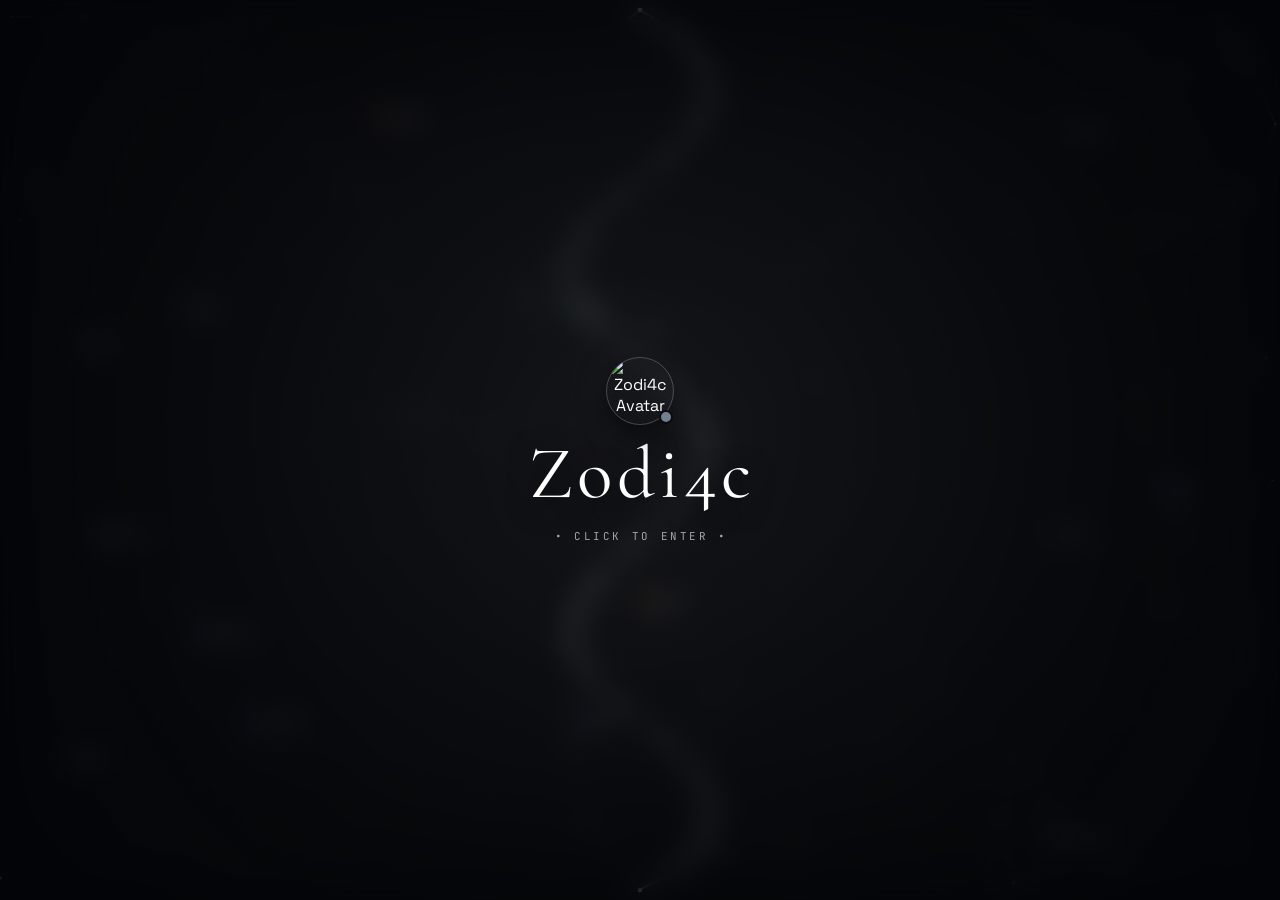
==== commit 24dc9927: "feat: floating bottom music dock, glass entry curtain, edge pointers & remove lang toggle" ====
--- a/index.html
+++ b/index.html
@@ -6,26 +6,25 @@
   <meta name="viewport" content="width=device-width, initial-scale=1.0">
   <title>Z O D I 4 C</title>
   <meta name="title" content="Z O D I 4 C">
+  <meta name="author" content="Zodi4c (zodi4ctvn)">
   <meta name="description"
     content="Personal space of Zodi4c. Discord profiles, projects, skills, constellation map and terminal.">
   <meta name="theme-color" content="#121318">
   <meta property="og:type" content="website">
   <meta property="og:url" content="https://zodi4ctvn.github.io/">
   <meta property="og:title" content="Z O D I 4 C">
-  <meta property="og:description" content="Digital presence • Takımyıldızı Projeleri • Terminal">
-  <meta property="og:image" content="https://cdn.discordapp.com/embed/avatars/0.png">
+  <meta property="og:description" content="Personal space of Zodi4c — Discord presence, projects, constellation map and interactive terminal.">
+  <meta property="og:image" content="https://zodi4ctvn.github.io/assets/img/favicon.svg">
   <link rel="canonical" href="https://zodi4ctvn.github.io/">
-  <link rel="icon" type="image/png"
-    href="https://cdn.discordapp.com/avatars/1403455771563528252/45b51aba1249e7a47dd67075faa3e03d.png?size=128">
-  <link rel="apple-touch-icon"
-    href="https://cdn.discordapp.com/avatars/1403455771563528252/45b51aba1249e7a47dd67075faa3e03d.png?size=128">
+  <link rel="icon" type="image/svg+xml" href="/assets/img/favicon.svg">
+  <link rel="apple-touch-icon" href="/assets/img/favicon.svg">
   <link rel="manifest" href="site.webmanifest">
   <meta name="twitter:card" content="summary">
   <meta name="twitter:title" content="Z O D I 4 C">
   <link rel="preconnect" href="https://fonts.googleapis.com">
   <link rel="preconnect" href="https://fonts.gstatic.com" crossorigin>
   <link
-    href="https://fonts.googleapis.com/css2?family=Space+Grotesk:wght@400;500;600;700&family=JetBrains+Mono:wght@400;500;600&family=Syncopate:wght@700&display=swap"
+    href="https://fonts.googleapis.com/css2?family=Cormorant+Garamond:wght@300;400;500;600&family=Space+Grotesk:wght@400;500;600;700&family=JetBrains+Mono:wght@400;500;600&family=Syncopate:wght@700&display=swap"
     rel="stylesheet">
   <link rel="stylesheet" href="assets/css/style.css">
 </head>
@@ -33,7 +32,12 @@
 <body class="site-locked">
   <div class="entry-curtain" id="entryCurtain" role="button" tabindex="0">
     <div class="entry-minimal-wrap">
-      <span class="entry-prompt">Zodi4c</span>
+      <div class="entry-avatar-wrap">
+        <img id="entryAvatar" class="entry-avatar" src="https://cdn.discordapp.com/embed/avatars/0.png" alt="Zodi4c Avatar">
+        <span class="user-status-dot offline" id="entryStatusDot"></span>
+      </div>
+      <span class="entry-prompt">ZODI4C</span>
+      <span class="entry-hint">&bull; CLICK TO ENTER &bull;</span>
     </div>
   </div>
   <!-- Smooth Cinematic Theme Switch Curtain -->
@@ -48,38 +52,60 @@
     <div class="vignette"></div>
   </div>
   <audio id="bgAudio" src="assets/audio/music.mp3" loop preload="metadata"></audio>
-  <iframe id="ytAudioIframe" width="220" height="220" src=""
+  <iframe id="ytAudioIframe" width="220" height="220" src="about:blank" title="Background Music Player"
     style="position: fixed; left: -9999px; top: -9999px; border: none; pointer-events: none;"
     referrerpolicy="strict-origin-when-cross-origin" allow="autoplay; encrypted-media">
   </iframe>
 
-  <!-- Top-Right Music Switcher Pill -->
+  <!-- Bottom-Center Floating Music Dock -->
   <div class="music-player-wrap" id="musicPlayerWrap">
-    <div class="music-player-pill" id="musicPlayerPill">
-      <button class="mp-btn mp-prev" id="mpPrevBtn" title="Önceki Şarkı" aria-label="Önceki Şarkı">‹</button>
-      <button class="mp-track-btn" id="mpTrackBtn" title="Şarkı Seç" aria-label="Şarkı Listesi">
-        <span class="mp-eq-icon" id="mpEqIcon">♪</span>
-        <span class="mp-track-name" id="mpTrackName">Jilet Yarası</span>
-      </button>
-      <button class="mp-btn mp-toggle" id="mpToggleBtn" title="Oynat / Duraklat"
-        aria-label="Oynat veya Duraklat">❚❚</button>
-      <button class="mp-btn mp-next" id="mpNextBtn" title="Sonraki Şarkı" aria-label="Sonraki Şarkı">›</button>
-      <div class="mp-vol-wrap" title="Ses Seviyesi">
-        <input type="range" id="mpVolSlider" class="mp-vol-slider" min="0" max="100" value="25"
-          aria-label="Ses Seviyesi">
-      </div>
-    </div>
-    <div class="mp-progress-row" id="mpProgressWrap">
-      <div class="mp-progress-track" id="mpProgressTrack" title="Sarmak için tıkla veya sürükle">
-        <div class="mp-progress-fill" id="mpProgressFill"></div>
-      </div>
-      <span class="mp-time-text" id="mpTimeText">0:00 / 0:00</span>
-    </div>
     <div class="now-playing-toast" id="nowPlayingToast" aria-live="polite">
       <span class="np-icon">♪</span>
       <span class="np-text" id="npToastText"></span>
     </div>
     <div class="music-dropdown hidden" id="musicDropdown"></div>
+    <div class="music-player-pill" id="musicPlayerPill">
+      <button type="button" class="mp-cover-btn" id="mpCoverBtn" title="Şarkı Listesi" aria-label="Şarkı Listesi">
+        <img id="mpCover" class="mp-cover" src="https://i.ytimg.com/vi/gB7au6C0X8E/hqdefault.jpg" alt="Kapak">
+      </button>
+      <div class="mp-info-col">
+        <button type="button" class="mp-track-btn" id="mpTrackBtn" title="Şarkı Seç" aria-label="Şarkı Listesi">
+          <span class="mp-track-name" id="mpTrackName">Jilet Yarası</span>
+          <span class="mp-track-artist" id="mpTrackArtist">WUHA!</span>
+        </button>
+        <div class="mp-progress-row" id="mpProgressWrap">
+          <span class="mp-time-text" id="mpTimeCur">0:00</span>
+          <div class="mp-progress-track" id="mpProgressTrack" title="Sarmak için tıkla veya sürükle">
+            <div class="mp-progress-fill" id="mpProgressFill"></div>
+          </div>
+          <span class="mp-time-text" id="mpTimeDur">0:00</span>
+        </div>
+      </div>
+      <div class="mp-controls">
+        <button type="button" class="mp-btn mp-prev" id="mpPrevBtn" title="Önceki Şarkı" aria-label="Önceki Şarkı">
+          <svg viewBox="0 0 24 24" width="14" height="14" fill="currentColor" aria-hidden="true">
+            <path d="M6 6h2v12H6zm3.5 6l8.5 6V6z" />
+          </svg>
+        </button>
+        <button type="button" class="mp-btn mp-toggle" id="mpToggleBtn" title="Oynat / Duraklat" aria-label="Oynat veya Duraklat">
+          <svg viewBox="0 0 24 24" width="15" height="15" fill="currentColor" aria-hidden="true">
+            <path d="M6 5h4v14H6zm8 0h4v14h-4z" />
+          </svg>
+        </button>
+        <button type="button" class="mp-btn mp-next" id="mpNextBtn" title="Sonraki Şarkı" aria-label="Sonraki Şarkı">
+          <svg viewBox="0 0 24 24" width="14" height="14" fill="currentColor" aria-hidden="true">
+            <path d="M16 6h2v12h-2zM6 18l8.5-6L6 6z" />
+          </svg>
+        </button>
+      </div>
+      <div class="mp-vol-wrap" title="Ses Seviyesi">
+        <svg class="mp-vol-icon" viewBox="0 0 24 24" width="14" height="14" fill="none" stroke="currentColor" stroke-width="2" stroke-linecap="round" stroke-linejoin="round" aria-hidden="true">
+          <polygon points="11 5 6 9 2 9 2 15 6 15 11 19 11 5"></polygon>
+          <path d="M15.54 8.46a5 5 0 0 1 0 7.07"></path>
+        </svg>
+        <input type="range" id="mpVolSlider" class="mp-vol-slider" min="0" max="100" value="25" aria-label="Ses Seviyesi">
+      </div>
+    </div>
   </div>
 
   <main class="scene-center">
@@ -138,7 +164,7 @@
         <!-- Right Sub-Card: Lanyard / Spotify Activity -->
         <div class="uc-subcard uc-subcard-activity discord-activity-pill" id="discordPill">
           <div class="uc-act-left">
-            <img class="uc-spotify-art hidden" id="ucSpotifyArt" src="" alt="Album Art">
+            <img class="uc-spotify-art hidden" id="ucSpotifyArt" src="[data-uri]" alt="Album Art">
             <div class="uc-act-info">
               <div class="pill-activity" id="pillActivity">
                 <span class="act-state" id="actState">Connecting to Lanyard...</span>
@@ -284,21 +310,21 @@
         <div class="dc-divider"></div>
         <div class="dc-section-label">PROFILES</div>
         <div class="dc-links">
-          <a href="https://discord.com/users/1403455771563528252" class="dc-link-btn" target="_blank" rel="noopener">
+          <a href="https://discord.com/users/1403455771563528252" class="dc-link-btn" target="_blank" rel="noopener noreferrer">
             <svg viewBox="0 0 24 24" fill="currentColor" width="13" height="13">
               <path
                 d="M20.317 4.37a19.791 19.791 0 0 0-4.885-1.515.074.074 0 0 0-.079.037c-.21.375-.444.864-.608 1.25a18.27 18.27 0 0 0-5.487 0 12.64 12.64 0 0 0-.617-1.25.077.077 0 0 0-.079-.037A19.736 19.736 0 0 0 3.677 4.37a.07.07 0 0 0-.032.027C.533 9.046-.32 13.58.099 18.057a.082.082 0 0 0 .031.057 19.9 19.9 0 0 0 5.993 3.03.078.078 0 0 0 .084-.028c.462-.63.874-1.295 1.226-1.994a.076.076 0 0 0-.041-.106 13.107 13.107 0 0 1-1.872-.892.077.077 0 0 1-.008-.128 10.2 10.2 0 0 0 .372-.292.074.074 0 0 1 .077-.01c3.929 1.793 8.18 1.793 12.061 0a.074.074 0 0 1 .078.01c.12.098.246.198.373.292a.077.077 0 0 1-.006.127 12.299 12.299 0 0 1-1.873.894.077.077 0 0 0-.041.107c.36.698.772 1.362 1.225 1.993a.076.076 0 0 0 .084.028 19.839 19.839 0 0 0 6.002-3.03.077.077 0 0 0 .032-.054c.5-5.177-.838-9.674-3.549-13.66a.061.061 0 0 0-.031-.028z" />
             </svg>
             Discord
           </a>
-          <a href="https://github.com/zodi4ctvn" class="dc-link-btn" target="_blank" rel="noopener">
+          <a href="https://github.com/zodi4ctvn" class="dc-link-btn" target="_blank" rel="noopener noreferrer">
             <svg viewBox="0 0 24 24" fill="currentColor" width="13" height="13">
               <path fill-rule="evenodd"
                 d="M12 2C6.477 2 2 6.484 2 12.017c0 4.425 2.865 8.18 6.839 9.504.5.092.682-.217.682-.483 0-.237-.008-.868-.013-1.703-2.782.605-3.369-1.343-3.369-1.343-.454-1.158-1.11-1.466-1.11-1.466-.908-.62.069-.608.069-.608 1.003.07 1.53 1.032 1.53 1.032.892 1.53 2.341 1.088 2.91.832.092-.647.35-1.088.636-1.338-2.22-.253-4.555-1.113-4.555-4.951 0-1.093.39-1.988 1.029-2.688-.103-.253-.446-1.272.098-2.65 0 0 .84-.27 2.75 1.026A9.564 9.564 0 0112 6.844c.85.004 1.705.115 2.504.337 1.909-1.296 2.747-1.027 2.747-1.027.546 1.379.202 2.398.1 2.651.64.7 1.028 1.595 1.028 2.688 0 3.848-2.339 4.695-4.566 4.943.359.309.678.92.678 1.855 0 1.338-.012 2.419-.012 2.747 0 .268.18.58.688.482A10.019 10.019 0 0022 12.017C22 6.484 17.522 2 12 2z" />
             </svg>
             GitHub
           </a>
-          <a href="https://www.youtube.com/@zodi4ctvn" class="dc-link-btn dc-link-yt" target="_blank" rel="noopener">
+          <a href="https://www.youtube.com/@zodi4ctvn" class="dc-link-btn dc-link-yt" target="_blank" rel="noopener noreferrer">
             <svg viewBox="0 0 24 24" fill="currentColor" width="13" height="13">
               <path
                 d="M23.498 6.186a3.016 3.016 0 0 0-2.122-2.136C19.505 3.545 12 3.545 12 3.545s-7.505 0-9.377.505A3.017 3.017 0 0 0 .502 6.186C0 8.07 0 12 0 12s0 3.93.502 5.814a3.016 3.016 0 0 0 2.122 2.136c1.871.505 9.376.505 9.376.505s7.505 0 9.377-.505a3.015 3.015 0 0 0 2.122-2.136C24 15.93 24 12 24 12s0-3.93-.502-5.814zM9.545 15.568V8.432L15.818 12l-6.273 3.568z" />
@@ -306,14 +332,14 @@
             YouTube
           </a>
           <a href="https://open.spotify.com/user/dqjrnmq9o8prs687gr3y8j2pq" class="dc-link-btn dc-link-sp"
-            target="_blank" rel="noopener">
+            target="_blank" rel="noopener noreferrer">
             <svg viewBox="0 0 24 24" fill="currentColor" width="13" height="13">
               <path
                 d="M12 2C6.477 2 2 6.477 2 12c0 5.524 4.477 10 10 10s10-4.476 10-10c0-5.523-4.477-10-10-10zm4.586 14.424c-.18.295-.563.387-.857.207-2.35-1.435-5.308-1.76-8.793-.963-.335.077-.67-.133-.746-.468-.077-.334.132-.67.467-.746 3.808-.87 7.076-.502 9.722 1.113.294.18.387.562.207.857zm1.225-2.723c-.226.367-.707.482-1.074.256-2.69-1.654-6.79-2.133-9.97-1.167-.413.125-.85-.11-.975-.523-.125-.413.11-.85.523-.975 3.632-1.102 8.156-.569 11.24 1.335.367.226.482.707.256 1.074zm.105-2.835C14.692 8.95 9.375 8.775 6.297 9.71c-.494.15-1.018-.129-1.168-.623-.15-.495.129-1.018.624-1.168 3.532-1.073 9.404-.866 13.115 1.337.445.264.59.838.327 1.282-.264.444-.838.59-1.279.328z" />
             </svg>
             Spotify
           </a>
-          <a href="https://guns.lol/zodi4c" class="dc-link-btn" target="_blank" rel="noopener">
+          <a href="https://guns.lol/zodi4c" class="dc-link-btn" target="_blank" rel="noopener noreferrer">
             <svg viewBox="0 0 10 10" fill="currentColor" width="13" height="13">
               <polygon points="0,1 9,5 0,9" />
             </svg>
@@ -364,6 +390,12 @@
       <path fill-rule="evenodd" clip-rule="evenodd"
         d="M12 2C6.477 2 2 6.484 2 12.017c0 4.425 2.865 8.18 6.839 9.504.5.092.682-.217.682-.483 0-.237-.008-.868-.013-1.703-2.782.605-3.369-1.343-3.369-1.343-.454-1.158-1.11-1.466-1.11-1.466-.908-.62.069-.608.069-.608 1.003.07 1.53 1.032 1.53 1.032.892 1.53 2.341 1.088 2.91.832.092-.647.35-1.088.636-1.338-2.22-.253-4.555-1.113-4.555-4.951 0-1.093.39-1.988 1.029-2.688-.103-.253-.446-1.272.098-2.65 0 0 .84-.27 2.75 1.026A9.564 9.564 0 0112 6.844c.85.004 1.705.115 2.504.337 1.909-1.296 2.747-1.027 2.747-1.027.546 1.379.202 2.398.1 2.651.64.7 1.028 1.595 1.028 2.688 0 3.848-2.339 4.695-4.566 4.943.359.309.678.92.678 1.855 0 1.338-.012 2.419-.012 2.747 0 .268.18.58.688.482A10.019 10.019 0 0022 12.017C22 6.484 17.522 2 12 2z" />
     </svg>
+    <span class="edge-live-pointer edge-live-left" aria-hidden="true">
+      <svg viewBox="0 0 24 24" width="18" height="18" fill="none" stroke="currentColor" stroke-width="2" stroke-linecap="round" stroke-linejoin="round">
+        <line x1="19" y1="12" x2="5" y2="12"></line>
+        <polyline points="11 18 5 12 11 6"></polyline>
+      </svg>
+    </span>
   </button>
 
   <!-- Fullscreen 2-Way Split Project Selection Drawer -->
@@ -381,7 +413,7 @@
             <span class="gh-star-pill">★ 0</span>
           </div>
           <h2 class="gh-panel-title">zodi4c-storage</h2>
-          <p class="gh-panel-desc">Lua tabanlı FiveM depolama &amp; sistem altyapısı.</p>
+          <p class="gh-panel-desc" data-fallback-repo="zodi4c-storage">Lua tabanlı FiveM depolama &amp; sistem altyapısı.</p>
         </div>
       </a>
 
@@ -394,7 +426,7 @@
             <span class="gh-star-pill">★ 0</span>
           </div>
           <h2 class="gh-panel-title">coc-bb-autoattack</h2>
-          <p class="gh-panel-desc">Python ile geliştirilmiş Clash of Clans Builder Base otomatik saldırı aracı.</p>
+          <p class="gh-panel-desc" data-fallback-repo="coc-bb-autoattack">Python ile geliştirilmiş Clash of Clans Builder Base otomatik saldırı aracı.</p>
         </div>
       </a>
 
@@ -407,7 +439,7 @@
             <span class="gh-star-pill">★ 0</span>
           </div>
           <h2 class="gh-panel-title">zodi4ctvn.github.io</h2>
-          <p class="gh-panel-desc">Lanyard Discord entegrasyonlu, interaktif terminal ve DNA parçacık ağına sahip
+          <p class="gh-panel-desc" data-fallback-repo="zodi4ctvn.github.io">Lanyard Discord entegrasyonlu, interaktif terminal ve DNA parçacık ağına sahip
             kişisel web sitesi.</p>
         </div>
       </a>
@@ -424,6 +456,12 @@
     </svg>
     <span class="mem-edge-text" id="memEdgeText">Anılar</span>
     <span class="mem-edge-arrow">‹</span>
+    <span class="edge-live-pointer edge-live-right" aria-hidden="true">
+      <svg viewBox="0 0 24 24" width="18" height="18" fill="none" stroke="currentColor" stroke-width="2" stroke-linecap="round" stroke-linejoin="round">
+        <line x1="5" y1="12" x2="19" y2="12"></line>
+        <polyline points="13 6 19 12 13 18"></polyline>
+      </svg>
+    </span>
   </button>
 
   <!-- Fullscreen Right Drawer: Anılar -->
@@ -497,54 +535,11 @@
     </button>
   </div>
 
-  <!-- Custom Glassmorphic Right-Click Context Menu -->
-  <div class="custom-ctx-menu hidden" id="customCtxMenu" role="menu" aria-hidden="true">
-    <button class="ctx-item" data-ctx="copy-discord" role="menuitem">
-      <span class="ctx-icon">
-        <svg viewBox="0 0 24 24" width="14" height="14" fill="none" stroke="currentColor" stroke-width="2" stroke-linecap="round" stroke-linejoin="round"><rect x="9" y="9" width="13" height="13" rx="2" ry="2"/><path d="M5 15H4a2 2 0 0 1-2-2V4a2 2 0 0 1 2-2h9a2 2 0 0 1 2 2v1"/></svg>
-      </span>
-      <span id="ctxCopyDiscord">Discord Kopyala</span>
-    </button>
-    <button class="ctx-item" data-ctx="next-track" role="menuitem">
-      <span class="ctx-icon">
-        <svg viewBox="0 0 24 24" width="14" height="14" fill="none" stroke="currentColor" stroke-width="2" stroke-linecap="round" stroke-linejoin="round"><polygon points="5 4 15 12 5 20 5 4"/><line x1="19" y1="5" x2="19" y2="19"/></svg>
-      </span>
-      <span id="ctxNextTrack">Sonraki Şarkı</span>
-    </button>
-    <button class="ctx-item" data-ctx="toggle-music" role="menuitem">
-      <span class="ctx-icon">
-        <svg viewBox="0 0 24 24" width="14" height="14" fill="none" stroke="currentColor" stroke-width="2" stroke-linecap="round" stroke-linejoin="round"><path d="M9 18V5l12-2v13"/><circle cx="6" cy="18" r="3"/><circle cx="18" cy="16" r="3"/></svg>
-      </span>
-      <span id="ctxToggleMusic">Müziği Durdur / Başlat</span>
-    </button>
-    <div class="ctx-divider"></div>
-    <button class="ctx-item" data-ctx="open-github" role="menuitem">
-      <span class="ctx-icon">
-        <svg viewBox="0 0 24 24" width="14" height="14" fill="none" stroke="currentColor" stroke-width="2" stroke-linecap="round" stroke-linejoin="round"><path d="M22 19a2 2 0 0 1-2 2H4a2 2 0 0 1-2-2V5a2 2 0 0 1 2-2h5l2 3h9a2 2 0 0 1 2 2z"/></svg>
-      </span>
-      <span id="ctxOpenGithub">GitHub Projelerim</span>
-    </button>
-    <button class="ctx-item" data-ctx="open-memories" role="menuitem">
-      <span class="ctx-icon">
-        <svg viewBox="0 0 24 24" width="14" height="14" fill="none" stroke="currentColor" stroke-width="2" stroke-linecap="round" stroke-linejoin="round"><rect x="3" y="3" width="18" height="18" rx="2" ry="2"/><circle cx="8.5" cy="8.5" r="1.5"/><polyline points="21 15 16 10 5 21"/></svg>
-      </span>
-      <span id="ctxOpenMemories">Anılar</span>
-    </button>
-    <button class="ctx-item" data-ctx="toggle-terminal" role="menuitem">
-      <span class="ctx-icon">
-        <svg viewBox="0 0 24 24" width="14" height="14" fill="none" stroke="currentColor" stroke-width="2" stroke-linecap="round" stroke-linejoin="round"><polyline points="4 17 10 11 4 5"/><line x1="12" y1="19" x2="20" y2="19"/></svg>
-      </span>
-      <span id="ctxToggleTerminal">Terminal</span>
-    </button>
-    <button class="ctx-item" data-ctx="cycle-bg" role="menuitem">
-      <span class="ctx-icon">
-        <svg viewBox="0 0 24 24" width="14" height="14" fill="none" stroke="currentColor" stroke-width="2" stroke-linecap="round" stroke-linejoin="round"><circle cx="12" cy="12" r="4"/><path d="M12 2v2"/><path d="M12 20v2"/><path d="m4.93 4.93 1.41 1.41"/><path d="m17.66 17.66 1.41 1.41"/><path d="M2 12h2"/><path d="M20 12h2"/><path d="m6.34 17.66-1.41 1.41"/><path d="m19.07 4.93-1.41 1.41"/></svg>
-      </span>
-      <span id="ctxCycleBg">Arka Planı Değiştir</span>
-    </button>
-  </div>
-
   <div class="copy-toast" id="copyToast" aria-live="polite">Kopyalandı ✓</div>
+
+  <footer class="brand-footer" id="zodi4cBrandFooter">
+    <a href="https://github.com/zodi4ctvn" target="_blank" rel="noopener noreferrer">© 2026 Zodi4c</a>
+  </footer>
 
   <script src="assets/js/script.js"></script>
 </body>
--- a/assets/css/style.css
+++ b/assets/css/style.css
@@ -102,64 +102,95 @@
   position: fixed;
   inset: 0;
   z-index: 10000;
-  background-color: #060608;
+  background: radial-gradient(circle at center, rgba(8, 9, 14, 0.42) 0%, rgba(5, 6, 10, 0.72) 100%);
+  backdrop-filter: blur(14px);
+  -webkit-backdrop-filter: blur(14px);
   display: flex;
   align-items: center;
   justify-content: center;
-  transition: opacity 0.8s cubic-bezier(0.22, 1, 0.36, 1), visibility 0.8s;
-  will-change: opacity;
+  transition: opacity 0.85s cubic-bezier(0.22, 1, 0.36, 1),
+    backdrop-filter 0.85s cubic-bezier(0.22, 1, 0.36, 1),
+    -webkit-backdrop-filter 0.85s cubic-bezier(0.22, 1, 0.36, 1),
+    visibility 0.85s;
+  will-change: opacity, backdrop-filter;
 }
 
 .entry-curtain.fading {
   opacity: 0;
+  backdrop-filter: blur(0px);
+  -webkit-backdrop-filter: blur(0px);
   visibility: hidden;
   pointer-events: none;
 }
 
-.entry-curtain.fading .entry-prompt {
-  transform: scale(0.95);
+.entry-curtain.fading .entry-minimal-wrap {
+  transform: scale(0.96);
   opacity: 0;
-  transition: transform 0.4s ease, opacity 0.4s ease;
+  transition: transform 0.45s ease, opacity 0.45s ease;
 }
 
 .entry-minimal-wrap {
+  display: flex;
+  flex-direction: column;
+  align-items: center;
+  gap: 14px;
   text-align: center;
+  user-select: none;
+}
+
+.entry-avatar-wrap {
+  position: relative;
+  width: 68px;
+  height: 68px;
+}
+
+.entry-avatar {
+  width: 68px;
+  height: 68px;
+  border-radius: 50%;
+  object-fit: cover;
+  border: 1.5px solid rgba(255, 255, 255, 0.22);
+  box-shadow: 0 8px 28px rgba(0, 0, 0, 0.55);
+  display: block;
+}
+
+.entry-avatar-wrap .user-status-dot {
+  width: 14px;
+  height: 14px;
+  right: 1px;
+  bottom: 1px;
+  border: 2.5px solid #0b0c10;
 }
 
 .entry-prompt {
-  font-family: 'Syncopate', 'Space Grotesk', sans-serif;
-  font-size: clamp(1.5rem, 3.6vw, 2.2rem);
-  font-weight: 700;
-  letter-spacing: 0.16em;
-  text-indent: 0.16em;
+  font-family: 'Cormorant Garamond', Georgia, serif;
+  font-size: clamp(3rem, 7vw, 4.6rem);
+  font-weight: 400;
+  line-height: 0.96;
+  letter-spacing: 0.06em;
+  text-indent: 0.06em;
   color: #ffffff;
+  text-shadow: 0 6px 28px rgba(0, 0, 0, 0.55);
   transition: color 0.3s ease, letter-spacing 0.3s ease, text-shadow 0.3s ease;
-  animation: promptBreathe 2.8s infinite ease-in-out;
   display: inline-block;
-  user-select: none;
-}
-
-@keyframes promptBreathe {
-
-  0%,
-  100% {
-    opacity: 0.85;
-    transform: scale(0.985);
-    color: #ffffff;
-    text-shadow:
-      0 0 12px rgba(255, 255, 255, 0.6),
-      0 0 28px rgba(255, 255, 255, 0.3),
-      0 0 54px rgba(255, 255, 255, 0.15);
-  }
-
+}
+
+.entry-hint {
+  margin-top: 6px;
+  font-family: 'JetBrains Mono', monospace;
+  font-size: 0.68rem;
+  letter-spacing: 0.24em;
+  text-indent: 0.24em;
+  color: rgba(255, 255, 255, 0.62);
+  animation: entryHintPulse 2.6s infinite ease-in-out;
+}
+
+@keyframes entryHintPulse {
+  0%, 100% {
+    opacity: 0.48;
+  }
   50% {
-    opacity: 1;
-    transform: scale(1.02);
-    color: #ffffff;
-    text-shadow:
-      0 0 16px rgba(255, 255, 255, 0.95),
-      0 0 38px rgba(255, 255, 255, 0.65),
-      0 0 76px rgba(255, 255, 255, 0.35);
+    opacity: 0.92;
   }
 }
 
@@ -169,9 +200,7 @@
 body.site-locked .scene-center .discord-activity-pill,
 body.site-locked .scene-center .horizontal-nav,
 body.site-locked .scene-center .visitor-counter-card,
-body.site-locked #bottomVisualizerCanvas,
-body.site-locked #dna-canvas,
-body.site-locked .background-backdrop {
+body.site-locked #bottomVisualizerCanvas {
   opacity: 0;
   pointer-events: none !important;
 }
@@ -184,8 +213,6 @@
   animation: simultaneousIlluminate 0.9s cubic-bezier(0.16, 1, 0.3, 1) both;
 }
 
-body.site-entered #dna-canvas,
-body.site-entered .background-backdrop,
 body.site-entered #bottomVisualizerCanvas {
   animation: simultaneousIlluminate 1s cubic-bezier(0.16, 1, 0.3, 1) both;
 }
@@ -2459,6 +2486,55 @@
   opacity: 0.85;
 }
 
+.edge-live-pointer {
+  position: absolute;
+  top: 50%;
+  display: inline-flex;
+  align-items: center;
+  justify-content: center;
+  color: rgba(255, 255, 255, 0.85);
+  pointer-events: none;
+  filter: drop-shadow(0 0 8px rgba(255, 255, 255, 0.55));
+}
+
+.edge-live-left {
+  left: calc(100% + 12px);
+  animation: edgePointLeft 1.5s ease-in-out infinite;
+}
+
+.edge-live-right {
+  right: calc(100% + 12px);
+  animation: edgePointRight 1.5s ease-in-out infinite;
+}
+
+.gh-edge-handle:hover .edge-live-left,
+.mem-edge-handle:hover .edge-live-right {
+  color: #ffffff;
+  filter: drop-shadow(0 0 12px rgba(255, 255, 255, 0.9));
+}
+
+@keyframes edgePointLeft {
+  0%, 100% {
+    transform: translate(6px, -50%);
+    opacity: 0.45;
+  }
+  50% {
+    transform: translate(-3px, -50%);
+    opacity: 1;
+  }
+}
+
+@keyframes edgePointRight {
+  0%, 100% {
+    transform: translate(-6px, -50%);
+    opacity: 0.45;
+  }
+  50% {
+    transform: translate(3px, -50%);
+    opacity: 1;
+  }
+}
+
 /* Fullscreen Split Drawer */
 .gh-split-drawer {
   position: fixed;
@@ -2685,37 +2761,114 @@
 
 
 /* ══════════════════════════════════════════════════════════════════
-   TOP-RIGHT YOUTUBE MUSIC SWITCHER PILL
+   BOTTOM-CENTER FLOATING MUSIC DOCK
    ══════════════════════════════════════════════════════════════════ */
 body.site-locked .music-player-wrap {
   opacity: 0;
   pointer-events: none !important;
-  transform: translateY(-12px);
+  transform: translate(-50%, 16px);
 }
 
 .music-player-wrap {
   position: fixed;
-  top: 20px;
-  right: 24px;
+  bottom: 20px;
+  left: 50%;
+  transform: translateX(-50%);
   z-index: 95000;
   display: flex;
   flex-direction: column;
-  align-items: flex-end;
-  gap: 8px;
+  align-items: center;
   transition: opacity 0.45s ease, transform 0.45s ease;
 }
 
 .music-player-pill {
   display: inline-flex;
   align-items: center;
-  gap: 4px;
-  padding: 5px 8px;
-  border-radius: 999px;
-  background: rgba(10, 11, 16, 0.58);
+  gap: 14px;
+  padding: 9px 16px 9px 10px;
+  border-radius: 16px;
+  background: rgba(12, 13, 18, 0.68);
   border: 1px solid rgba(255, 255, 255, 0.14);
-  backdrop-filter: blur(12px);
-  -webkit-backdrop-filter: blur(12px);
-  box-shadow: 0 10px 30px rgba(0, 0, 0, 0.45);
+  backdrop-filter: blur(18px);
+  -webkit-backdrop-filter: blur(18px);
+  box-shadow: 0 14px 38px rgba(0, 0, 0, 0.52);
+}
+
+.mp-cover-btn {
+  padding: 0;
+  border: none;
+  background: transparent;
+  border-radius: 9px;
+  overflow: hidden;
+  width: 40px;
+  height: 40px;
+  flex-shrink: 0;
+  cursor: pointer;
+  border: 1px solid rgba(255, 255, 255, 0.14);
+  transition: transform 0.18s ease, border-color 0.18s ease;
+}
+
+.mp-cover-btn:hover {
+  transform: scale(1.04);
+  border-color: rgba(255, 255, 255, 0.32);
+}
+
+.mp-cover {
+  width: 100%;
+  height: 100%;
+  object-fit: cover;
+  display: block;
+}
+
+.mp-info-col {
+  display: flex;
+  flex-direction: column;
+  gap: 5px;
+  min-width: 190px;
+  max-width: 230px;
+}
+
+.mp-track-btn {
+  display: inline-flex;
+  align-items: baseline;
+  gap: 7px;
+  padding: 0;
+  border: none;
+  background: transparent;
+  color: #ffffff;
+  font-family: 'Space Grotesk', sans-serif;
+  font-size: 0.82rem;
+  font-weight: 600;
+  cursor: pointer;
+  text-align: left;
+  transition: opacity 0.18s ease;
+}
+
+.mp-track-btn:hover {
+  opacity: 0.85;
+}
+
+.mp-track-name {
+  white-space: nowrap;
+  overflow: hidden;
+  text-overflow: ellipsis;
+}
+
+.mp-track-artist {
+  font-family: 'JetBrains Mono', monospace;
+  font-size: 0.65rem;
+  font-weight: 400;
+  color: rgba(200, 204, 218, 0.62);
+  white-space: nowrap;
+  overflow: hidden;
+  text-overflow: ellipsis;
+  flex-shrink: 1;
+}
+
+.mp-controls {
+  display: inline-flex;
+  align-items: center;
+  gap: 6px;
 }
 
 .mp-btn {
@@ -2725,17 +2878,11 @@
   border: none;
   background: transparent;
   color: rgba(235, 237, 245, 0.78);
-  font-size: 0.95rem;
   display: inline-flex;
   align-items: center;
   justify-content: center;
   cursor: pointer;
-  transition: background 0.18s ease, color 0.18s ease;
-}
-
-.mp-btn.mp-toggle {
-  font-size: 0.65rem;
-  letter-spacing: -1px;
+  transition: background 0.18s ease, color 0.18s ease, transform 0.18s ease;
 }
 
 .mp-btn:hover {
@@ -2743,50 +2890,33 @@
   color: #ffffff;
 }
 
-.mp-track-btn {
-  display: inline-flex;
-  align-items: center;
-  gap: 7px;
-  padding: 4px 10px;
-  border-radius: 999px;
-  border: none;
-  background: rgba(255, 255, 255, 0.05);
-  color: #ffffff;
-  font-family: 'Space Grotesk', sans-serif;
-  font-size: 0.8rem;
-  font-weight: 500;
-  cursor: pointer;
-  width: 140px;
-  min-width: 140px;
-  max-width: 140px;
-  transition: background 0.18s ease;
-}
-
-.mp-track-btn:hover {
-  background: rgba(255, 255, 255, 0.12);
-}
-
-.mp-track-name {
-  white-space: nowrap;
-  overflow: hidden;
-  text-overflow: ellipsis;
-}
-
-.mp-eq-icon {
-  font-size: 0.85rem;
-  color: #ffffff;
-  opacity: 0.9;
+.mp-btn.mp-toggle {
+  width: 34px;
+  height: 34px;
+  background: #ffffff;
+  color: #0b0c10;
+  box-shadow: 0 4px 14px rgba(255, 255, 255, 0.22);
+}
+
+.mp-btn.mp-toggle:hover {
+  background: #ffffff;
+  color: #0b0c10;
+  transform: scale(1.06);
+  box-shadow: 0 6px 20px rgba(255, 255, 255, 0.35);
 }
 
 .music-dropdown {
-  width: 230px;
+  position: absolute;
+  bottom: calc(100% + 10px);
+  left: 0;
+  width: 260px;
   padding: 6px;
   border-radius: 14px;
-  background: rgba(12, 13, 19, 0.88);
+  background: rgba(12, 13, 19, 0.9);
   border: 1px solid rgba(255, 255, 255, 0.14);
-  backdrop-filter: blur(16px);
-  -webkit-backdrop-filter: blur(16px);
-  box-shadow: 0 18px 42px rgba(0, 0, 0, 0.65);
+  backdrop-filter: blur(18px);
+  -webkit-backdrop-filter: blur(18px);
+  box-shadow: 0 18px 42px rgba(0, 0, 0, 0.68);
   display: flex;
   flex-direction: column;
   gap: 3px;
@@ -2882,16 +3012,22 @@
 .mp-vol-wrap {
   display: inline-flex;
   align-items: center;
-  padding: 0 4px 0 2px;
+  gap: 7px;
+  padding: 0 2px 0 4px;
+}
+
+.mp-vol-icon {
+  color: rgba(220, 224, 238, 0.72);
+  flex-shrink: 0;
 }
 
 .mp-vol-slider {
   -webkit-appearance: none;
   appearance: none;
-  width: 54px;
-  height: 4px;
+  width: 64px;
+  height: 3px;
   border-radius: 999px;
-  background: rgba(255, 255, 255, 0.18);
+  background: rgba(255, 255, 255, 0.2);
   outline: none;
   cursor: pointer;
 }
@@ -2899,8 +3035,8 @@
 .mp-vol-slider::-webkit-slider-thumb {
   -webkit-appearance: none;
   appearance: none;
-  width: 11px;
-  height: 11px;
+  width: 10px;
+  height: 10px;
   border-radius: 50%;
   background: #ffffff;
   box-shadow: 0 0 6px rgba(255, 255, 255, 0.65);
@@ -2908,8 +3044,8 @@
 }
 
 .mp-vol-slider::-moz-range-thumb {
-  width: 11px;
-  height: 11px;
+  width: 10px;
+  height: 10px;
   border: none;
   border-radius: 50%;
   background: #ffffff;
@@ -2920,37 +3056,37 @@
   width: 100%;
   display: flex;
   align-items: center;
-  gap: 8px;
-  padding: 0 6px;
+  gap: 7px;
+  padding: 0;
 }
 
 .mp-progress-track {
   flex: 1;
-  height: 5px;
+  height: 3.5px;
   border-radius: 999px;
-  background: rgba(255, 255, 255, 0.14);
+  background: rgba(255, 255, 255, 0.16);
   overflow: hidden;
   cursor: pointer;
   transition: height 0.15s ease, background 0.15s ease;
 }
 
 .mp-progress-track:hover {
-  height: 7px;
-  background: rgba(255, 255, 255, 0.22);
+  height: 5.5px;
+  background: rgba(255, 255, 255, 0.24);
 }
 
 .mp-progress-fill {
   width: 0%;
   height: 100%;
   border-radius: 999px;
-  background: linear-gradient(90deg, rgba(255, 255, 255, 0.7), #ffffff);
+  background: #ffffff;
   transition: width 0.2s linear;
 }
 
 .mp-time-text {
   font-family: 'JetBrains Mono', monospace;
-  font-size: 0.66rem;
-  color: rgba(200, 204, 218, 0.68);
+  font-size: 0.62rem;
+  color: rgba(200, 204, 218, 0.62);
   white-space: nowrap;
 }
 
@@ -3188,20 +3324,27 @@
 
 @media (max-width: 640px) {
   .music-player-wrap {
-    top: 12px;
-    left: 50%;
-    right: auto;
-    transform: translateX(-50%);
-    align-items: center;
+    bottom: 14px;
     max-width: 94vw;
+  }
+
+  .music-player-pill {
+    gap: 10px;
+    padding: 8px 12px 8px 8px;
+  }
+
+  .mp-info-col {
+    min-width: 130px;
+    max-width: 165px;
   }
 
   .mp-vol-wrap {
     display: none;
   }
 
-  .mp-track-btn {
-    max-width: 130px;
+  .music-dropdown {
+    left: 50%;
+    transform: translateX(-50%);
   }
 }
 
@@ -3210,6 +3353,11 @@
    NOW PLAYING TOAST, DISCORD STATUS GLOW & BACKGROUND PRESET BUTTON
    ══════════════════════════════════════════════════════════════════ */
 .now-playing-toast {
+  position: absolute;
+  bottom: calc(100% + 12px);
+  left: 50%;
+  transform: translate(-50%, 6px);
+  white-space: nowrap;
   display: inline-flex;
   align-items: center;
   gap: 7px;
@@ -3224,14 +3372,13 @@
   font-size: 0.74rem;
   box-shadow: 0 10px 28px rgba(0, 0, 0, 0.5);
   opacity: 0;
-  transform: translateY(-6px);
   pointer-events: none;
   transition: opacity 0.25s ease, transform 0.25s ease;
 }
 
 .now-playing-toast.show {
   opacity: 1;
-  transform: translateY(0);
+  transform: translate(-50%, 0);
 }
 
 .np-icon {
@@ -4391,3 +4538,46 @@
     align-self: center;
   }
 }
+
+
+/* ══════════════════════════════════════════════════════════════════
+   SUBTLE BRAND FOOTER
+   ══════════════════════════════════════════════════════════════════ */
+body.site-locked .brand-footer {
+  opacity: 0;
+  pointer-events: none !important;
+  transform: translateY(-10px);
+}
+
+.brand-footer {
+  position: fixed;
+  bottom: 10px;
+  right: 16px;
+  z-index: 50;
+  font-family: var(--font-mono);
+  font-size: 0.68rem;
+  letter-spacing: 0.06em;
+  opacity: 0.42;
+  transition: opacity 0.25s ease, transform 0.45s ease;
+}
+
+.brand-footer:hover {
+  opacity: 0.85;
+}
+
+.brand-footer a {
+  color: var(--text-dim);
+  text-decoration: none;
+}
+
+.brand-footer a:hover {
+  color: var(--text-pure);
+}
+
+@media (max-width: 640px) {
+  .brand-footer {
+    bottom: 6px;
+    right: 10px;
+    font-size: 0.62rem;
+  }
+}
